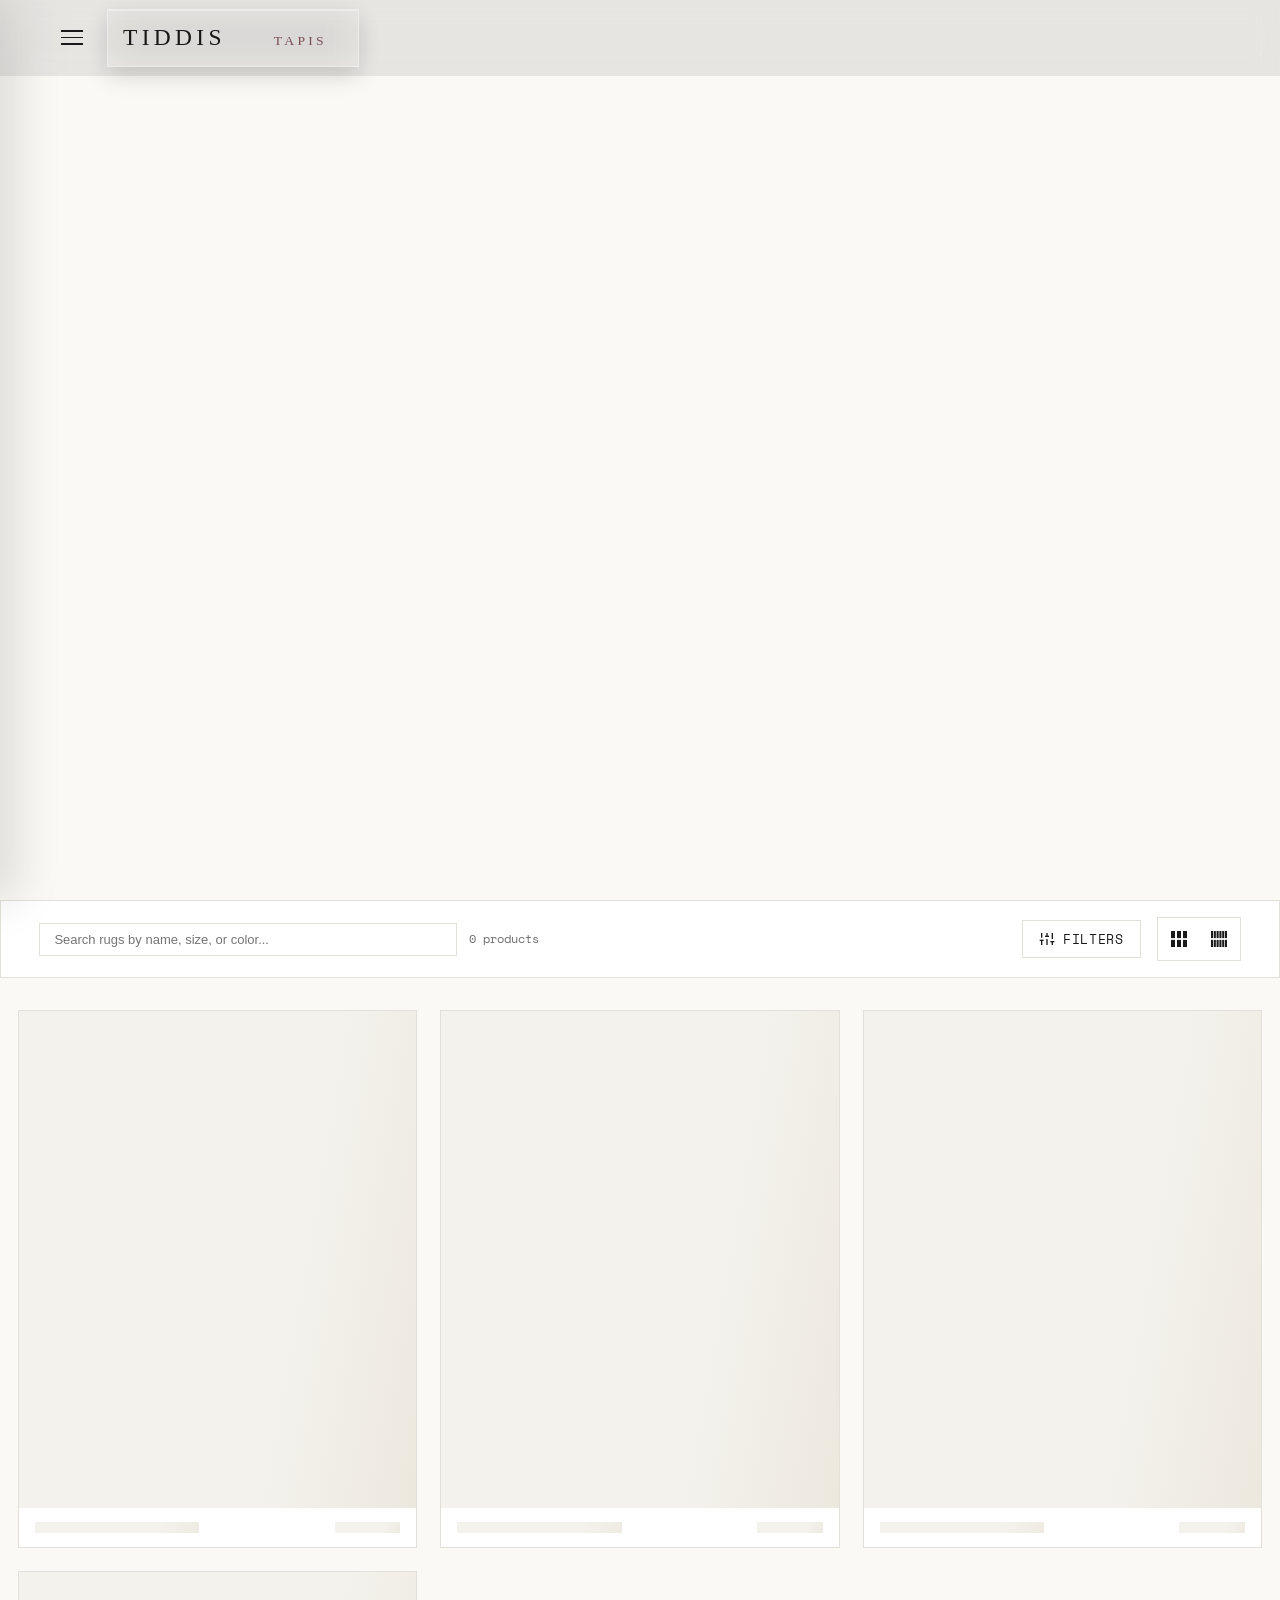
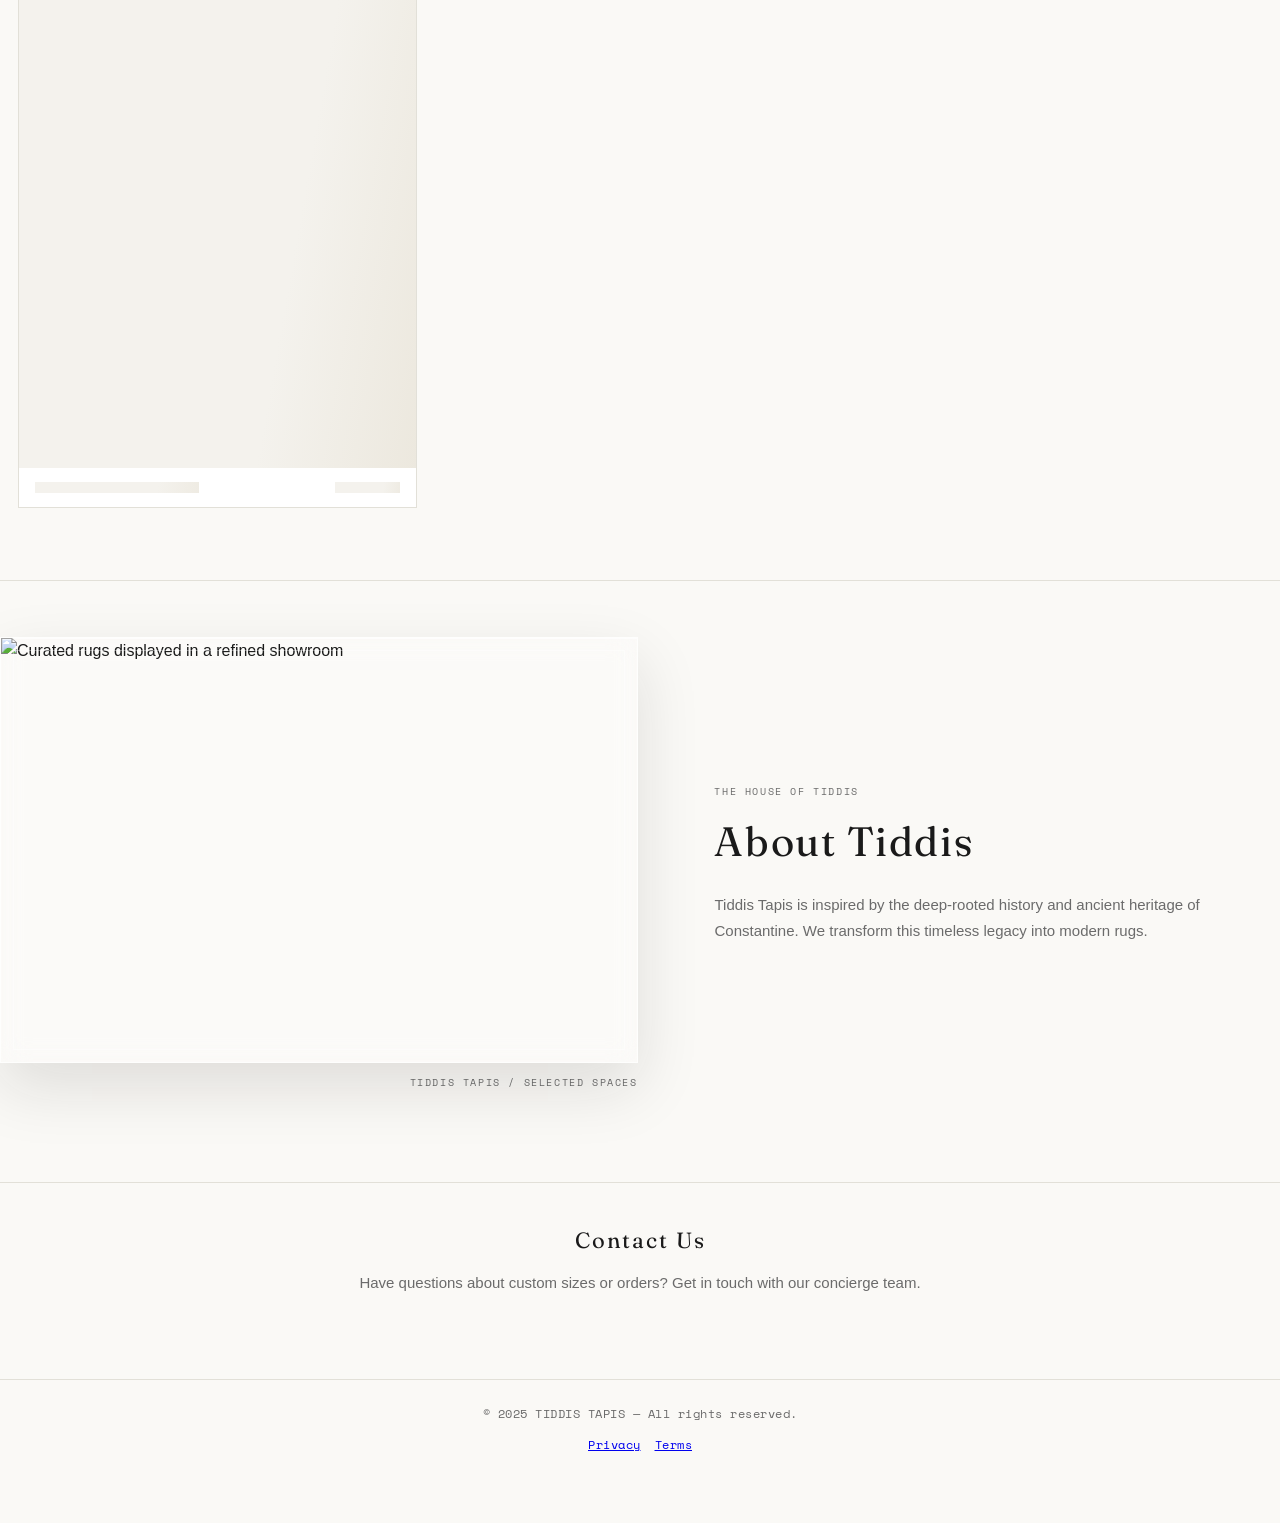
==== index.html @ ced4cfbe "Apply admin governance, privacy, analytics, and PWA updates" ====
<!DOCTYPE html>
<html lang="en" dir="ltr">
<head>
    <meta charset="UTF-8">
    <meta name="viewport" content="width=device-width, initial-scale=1.0, maximum-scale=2.0, user-scalable=yes">
    <title>TIDDIS TAPIS | Luxury Rugs &amp; Carpets</title>
    <link rel="stylesheet" href="css/style.css">
    <link rel="manifest" href="manifest.json">
</head>
<body>

    <!-- الهيدر الثابت: العلامة تبقى ظاهرة، والزر يفتح القائمة الجانبية -->
    <header class="desktop-header" id="desktop-header">
        <button class="hamburger header-hamburger" id="header-hamburger-btn" aria-label="Open navigation" aria-expanded="false">
            <span></span><span></span><span></span>
        </button>
        <a class="header-brand has-image" href="index.html" aria-label="Tiddis Tapis home">
            <img id="header-logo" class="header-logo-image" src="tiddis-logo.svg" alt="TIDDIS TAPIS">
        </a>
    </header>

    <!-- Floating Hamburger for legacy compatibility -->
    <button class="hamburger floating-hamburger" id="floating-hamburger-btn" aria-label="Open navigation" aria-expanded="false">
        <span></span><span></span><span></span>
    </button>

    <!-- القائمة الجانبية (Desktop) -->
    <div class="sidebar" id="sidebar">
        <button class="mobile-menu-close" id="mobile-menu-close" aria-label="Close menu">✕</button>
        <div class="logo-container" style="display:flex; align-items:center; gap:12px;">
            <button class="hamburger desktop-hamburger" id="desktop-hamburger-btn" aria-label="Open navigation" aria-expanded="false" style="display:flex;">
                <span></span><span></span><span></span>
            </button>
            <div class="logo-wrapper" aria-hidden="true">
                <img id="sidebar-logo" src="" alt="" style="display:none; max-height:32px; margin-right:10px; background:transparent;">
            </div>
        </div>
        <nav class="sidebar-nav" id="sidebar-nav">
            <!-- سيتم تعبئة الروابط بواسطة store.js -->
        </nav>
        <div class="sidebar-footer">
            <span>© TIDDIS TAPIS</span>
        </div>
    </div>

    <!-- رأس الهاتف المحمول -->
    <div class="mobile-header">
        <div class="mobile-brand has-image">
            <div class="logo-wrapper" style="display:flex; align-items:center;">
                <img id="mobile-logo" class="mobile-header-logo-image" src="tiddis-logo.svg" alt="TIDDIS TAPIS">
            </div>
        </div>
        <div class="mobile-header-actions">
            <button class="search-toggle-btn" id="search-toggle-btn" aria-label="Search">
                <svg class="tiddis-icon outline" viewBox="0 0 24 24" width="22" height="22">
                    <circle cx="11" cy="11" r="7"/>
                    <line x1="21" y1="21" x2="16.65" y2="16.65"/>
                </svg>
            </button>
            <button class="hamburger" id="hamburger-btn" aria-label="Open navigation" aria-expanded="false">
                <span></span><span></span><span></span>
            </button>
        </div>
    </div>

    <!-- شريط البحث القابل للطي (يظهر عند النقر على أيقونة البحث في الهاتف) -->
    <div class="mobile-search-bar" id="mobile-search-bar">
        <div class="mobile-search-inner">
            <input type="text" id="mobile-search-input" placeholder="Search rugs by name, size, or color...">
            <button class="mobile-search-close" id="mobile-search-close">✕</button>
        </div>
    </div>

    <!-- المحتوى الرئيسي -->
    <main class="main-content" id="main-content">

        <!-- قسم الهيرو المتطور (Liquid Glass Slider مع الخلفية الذكية) -->
        <div id="hero-slider-container" class="hero-slider-container"></div>

        <!-- شريط البحث والفلاتر المتقدمة -->
        <section class="search-filter-section" id="search-filter-section">
            <div class="search-bar-row">
                <div class="search-bar desktop-search">
                    <input type="text" id="search-input" placeholder="Search rugs by name, size, or color...">
                    <span id="product-count">0 products</span>
                </div>
                <div class="controls-row">
                    <button id="toggle-filters-btn" class="btn-filter-toggle">
                        <svg width="16" height="16" viewBox="0 0 24 24" fill="none" stroke="currentColor" stroke-width="2"><line x1="4" y1="21" x2="4" y2="14"/><line x1="4" y1="10" x2="4" y2="3"/><line x1="12" y1="21" x2="12" y2="12"/><line x1="12" y1="8" x2="12" y2="3"/><line x1="20" y1="21" x2="20" y2="16"/><line x1="20" y1="12" x2="20" y2="3"/><line x1="1" y1="14" x2="7" y2="14"/><line x1="9" y1="8" x2="15" y2="8"/><line x1="17" y1="16" x2="23" y2="16"/></svg>
                        Filters
                    </button>
                    <div class="grid-toggle-wrapper">
                        <button class="grid-density-btn" id="grid-density-loose" aria-label="3 columns" title="3 columns">
                            <svg class="icon-mobile" viewBox="0 0 16 16" fill="currentColor"><rect x="0" y="0" width="16" height="16"/></svg>
                            <svg class="icon-desktop" viewBox="0 0 18 18" fill="currentColor"><rect x="0" y="0" width="4.5" height="8"/><rect x="6.75" y="0" width="4.5" height="8"/><rect x="13.5" y="0" width="4.5" height="8"/><rect x="0" y="10" width="4.5" height="8"/><rect x="6.75" y="10" width="4.5" height="8"/><rect x="13.5" y="10" width="4.5" height="8"/></svg>
                        </button>
                        <button class="grid-density-btn" id="grid-density-dense" aria-label="6 columns" title="6 columns">
                            <svg class="icon-mobile" viewBox="0 0 16 16" fill="currentColor"><rect x="0" y="0" width="7" height="7"/><rect x="9" y="0" width="7" height="7"/><rect x="0" y="9" width="7" height="7"/><rect x="9" y="9" width="7" height="7"/></svg>
                            <svg class="icon-desktop" viewBox="0 0 18 18" fill="currentColor"><rect x="0" y="0" width="2.3" height="8"/><rect x="3.15" y="0" width="2.3" height="8"/><rect x="6.3" y="0" width="2.3" height="8"/><rect x="9.45" y="0" width="2.3" height="8"/><rect x="12.6" y="0" width="2.3" height="8"/><rect x="15.7" y="0" width="2.3" height="8"/><rect x="0" y="10" width="2.3" height="8"/><rect x="3.15" y="10" width="2.3" height="8"/><rect x="6.3" y="10" width="2.3" height="8"/><rect x="9.45" y="10" width="2.3" height="8"/><rect x="12.6" y="10" width="2.3" height="8"/><rect x="15.7" y="10" width="2.3" height="8"/></svg>
                        </button>
                    </div>
                </div>
            </div>
            
            <!-- لوحة الفلاتر القابلة للطي -->
            <div id="advanced-filters-panel" class="filters-panel glass-element">
                <div class="filters-grid">
                    <!-- سيتم تعبئة الفئات والسمات ديناميكياً -->
                    <div class="filter-group" id="filter-group-categories">
                        <h4>Categories</h4>
                        <div class="filter-options" id="options-categories"></div>
                    </div>
                    <div class="filter-group" id="filter-group-price">
                        <h4>Price Range</h4>
                        <div class="filter-options">
                            <label><input type="checkbox" class="price-filter" data-min="0" data-max="10000"> Under 10,000 DZD</label>
                            <label><input type="checkbox" class="price-filter" data-min="10000" data-max="20000"> 10,000 - 20,000 DZD</label>
                            <label><input type="checkbox" class="price-filter" data-min="20000" data-max="50000"> 20,000 - 50,000 DZD</label>
                            <label><input type="checkbox" class="price-filter" data-min="50000" data-max="999999"> Above 50,000 DZD</label>
                        </div>
                    </div>
                    <!-- سيتم إضافة مجموعات السمات هنا ديناميكياً -->
                    <div id="dynamic-filter-groups" style="display:contents;"></div>
                </div>
                <div class="filters-footer">
                    <button id="clear-filters-btn" class="btn-text">Clear All</button>
                    <button id="apply-filters-btn" class="btn-primary">Apply Filters</button>
                </div>
            </div>
        </section>

        <!-- شبكة المنتجات -->
        <div id="products-grid" class="products-grid">
            <div class="skeleton-card"><div class="skeleton-image"></div><div class="skeleton-line-row"><div class="skeleton-line name"></div><div class="skeleton-line order"></div></div></div>
            <div class="skeleton-card"><div class="skeleton-image"></div><div class="skeleton-line-row"><div class="skeleton-line name"></div><div class="skeleton-line order"></div></div></div>
            <div class="skeleton-card"><div class="skeleton-image"></div><div class="skeleton-line-row"><div class="skeleton-line name"></div><div class="skeleton-line order"></div></div></div>
            <div class="skeleton-card"><div class="skeleton-image"></div><div class="skeleton-line-row"><div class="skeleton-line name"></div><div class="skeleton-line order"></div></div></div>
        </div>

        <!-- زر تحميل المزيد -->
        <div id="load-more-container" style="text-align:center; margin-top:30px; display:none;">
            <button id="load-more-btn" class="btn-secondary">Load More Products</button>
        </div>

        <!-- قسم About Us -->
        <section id="about-section" class="store-section about-section">
            <div class="about-media-shell">
                <div class="about-media-frame">
                    <img id="about-image" src="https://i.ibb.co/CK9zNFVq/about-tiddis.jpg" alt="Curated rugs displayed in a refined showroom" loading="lazy">
                </div>
                <span class="about-media-caption">TIDDIS TAPIS / SELECTED SPACES</span>
            </div>
            <div class="about-copy">
                <span class="section-eyebrow">THE HOUSE OF TIDDIS</span>
                <h3>About Tiddis</h3>
                <p id="about-text">Tiddis Tapis is inspired by the deep-rooted history and ancient heritage of Constantine. We transform this timeless legacy into modern rugs.</p>
            </div>
        </section>

        <!-- قسم Contact (بأيقونات SVG مخصصة) -->
        <section id="contact-section" class="store-section">
            <h3>Contact Us</h3>
            <p id="contact-text">Have questions about custom sizes or orders? Get in touch with our concierge team.</p>
            <div id="contact-icons" class="contact-icons-grid">
                <!-- سيتم تعبئتها ديناميكياً من Firebase بأيقونات SVG -->
            </div>
        </section>

        <!-- تذييل الصفحة -->
        <footer class="main-footer">
            <p>&copy; 2025 TIDDIS TAPIS — All rights reserved.</p>
                    <div class="legal-footer-links"><a href="privacy.html">Privacy</a><a href="terms.html">Terms</a></div>
        </footer>
    </main>

    <!-- زر الرجوع للأعلى -->
    <button id="back-to-top-btn" aria-label="Back to top" title="Back to top">
        <svg viewBox="0 0 24 24" fill="none" stroke="currentColor" stroke-width="1.8" stroke-linecap="round" stroke-linejoin="round"><line x1="12" y1="19" x2="12" y2="5"/><polyline points="5 12 12 5 19 12"/></svg>
    </button>

    <!-- نافذة الطلب المنبثقة (Order Modal) -->
    <div id="order-modal" class="modal-overlay" style="display:none;">
        <div class="modal-box">
            <button class="modal-close" id="modal-close">&times;</button>
            <h2>Order Details</h2>
            <form id="order-form">
                <div class="form-group">
                    <label for="customer-name">Full Name</label>
                    <input type="text" id="customer-name" placeholder="e.g., Ahmed Benali" required>
                </div>
                <div class="form-group">
                    <label for="customer-phone">Phone Number</label>
                    <input type="tel" id="customer-phone" placeholder="0559 123 456" required>
                </div>
                <div class="form-group">
                    <label for="wilaya-select">Wilaya</label>
                    <select id="wilaya-select" required>
                        <option value="">-- Select your wilaya --</option>
                    </select>
                </div>
                <div class="form-group" id="custom-size-group" style="display:none;">
                    <label for="custom-size">Custom Size (optional)</label>
                    <input type="text" id="custom-size" placeholder="e.g., 250x350 cm">
                </div>
                <div class="order-summary">
                    <div class="summary-line">
                        <span>Subtotal:</span>
                        <span id="modal-subtotal">0 DZD</span>
                    </div>
                    <div class="summary-line">
                        <span>Delivery Fee:</span>
                        <span id="modal-delivery">0 DZD</span>
                    </div>
                    <div class="summary-line total">
                        <span>Total:</span>
                        <span id="modal-total">0 DZD</span>
                    </div>
                </div>
                <button type="submit" class="order-submit-btn">Confirm Order</button>
            </form>
            <div id="order-status" style="margin-top:10px; font-size:0.9rem;"></div>
        </div>
    </div>

    <!-- نافذة نجاح الطلب + تحميل PDF -->
    <div id="order-success-modal" class="modal-overlay" style="display:none;">
        <div class="modal-box success-modal">
            <button class="modal-close" id="success-close">&times;</button>
            <div style="text-align:center; padding:10px 0;">
                <div style="font-size:48px; margin-bottom:12px;">✅</div>
                <h2 style="font-family:var(--font-serif); font-weight:400; letter-spacing:1px; margin-bottom:8px;">Order Confirmed!</h2>
                <p style="color:#6b6b6b; font-size:15px; margin-bottom:20px;">Thank you for your order. We will contact you shortly.</p>
                <button id="download-pdf-after-order" class="btn-primary" style="margin-bottom:8px;">📄 Download Technical Sheet</button>
                <br>
                <button id="close-success-modal" class="btn-secondary" style="margin-top:4px;">Close</button>
            </div>
        </div>
    </div>

    <!-- تحميل ملفات JavaScript -->
    <script type="module" src="js/firebase-config.js?v=2.8"></script>
    <script type="module" src="js/store.js?v=2.8"></script>
</body>
</html>
---- css/style.css ----
/* ============================================
   TIDDIS TAPIS — Global Design System (محدث بالكامل)
   الهوية البصرية الموحدة للمتجر ولوحة التحكم
   مع الزوايا الحادة (Sharp Corners) وإزالة جميع الزوايا المستديرة
   ============================================ */

/* ---------- استيراد الخطوط من Google Fonts ---------- */
@import url('https://fonts.googleapis.com/css2?family=Fraunces:ital,opsz,wght@0,9..144,300;0,9..144,400;0,9..144,600;0,9..144,700;1,9..144,300&family=Space+Mono:ital,wght@0,400;0,700;1,400&display=swap');

/* ---------- المتغيرات الأساسية (Colors & Fonts) ---------- */
:root {
    --bg-color: #faf9f6;
    --sidebar-bg: #ffffff;
    --text-primary: #1a1a1a;
    --text-muted: #6b6b6b;
    --accent: #4E1A1D;
    --accent-hover: #3a1214;
    --border-color: #e2e0d8;
    --shadow-light: 0 2px 12px rgba(0,0,0,0.04);
    --radius: 0; /* جميع الزوايا حادة افتراضياً */

    /* متغيرات Liquid Glass */
    --glass-bg: rgba(255, 255, 255, 0.4);
    --glass-border: rgba(255, 255, 255, 0.2);
    --glass-blur: 12px;
    --glass-shadow: 0 8px 32px rgba(0, 0, 0, 0.05);

    --font-serif: 'Fraunces', Georgia, serif;
    --font-mono: 'Space Mono', 'Courier New', monospace;
    --font-sans: -apple-system, BlinkMacSystemFont, 'Segoe UI', Roboto, Helvetica, Arial, sans-serif;

    --sidebar-width: 240px;
    --desktop-header-height: 72px;
}

/* ============================================ */
/* إزالة جميع الزوايا المستديرة من جميع العناصر */
/* ============================================ */
/* إزالة الزوايا المستديرة افتراضياً، مع استثناء عناصر الـ Glass */
*:not(.glass-element):not(.glass-element *):not(.main-viewer):not(.main-viewer *):not(.thumb-item):not(.thumb-item *):not(.product-info-glass-box):not(.product-info-glass-box *):not(.filters-panel):not(.filters-panel *):not(.modal-box):not(.modal-box *),
*::before,
*::after {
    border-radius: 0 !important;
}

/* فئة مساعدة لعناصر الزجاج */
.glass-element {
    background: var(--glass-bg);
    backdrop-filter: blur(var(--glass-blur));
    -webkit-backdrop-filter: blur(var(--glass-blur));
    border: 1px solid var(--glass-border);
    box-shadow: var(--glass-shadow);
    border-radius: 12px !important;
}

* {
    box-sizing: border-box;
    margin: 0;
    padding: 0;
}

html {
    scroll-behavior: smooth;
}

body {
    font-family: var(--font-sans);
    background-color: var(--bg-color);
    color: var(--text-primary);
    -webkit-font-smoothing: antialiased;
    -moz-osx-font-smoothing: grayscale;
    line-height: 1.6;
    min-height: 100vh;
}

/* ============================================ */
/* الهيدر الثابت — العلامة تبقى ظاهرة دائماً */
/* ============================================ */
.desktop-header {
    position: fixed;
    top: 0;
    left: 0;
    right: 0;
    height: var(--desktop-header-height);
    display: flex;
    align-items: center;
    gap: 18px;
    padding: 0 28px;
    background: color-mix(in srgb, var(--sidebar-bg) 86%, transparent);
    border-bottom: 1px solid var(--border-color);
    backdrop-filter: blur(18px);
    -webkit-backdrop-filter: blur(18px);
    z-index: 1100;
}

.desktop-header .header-brand {
    display: flex;
    align-items: baseline;
    gap: 12px;
    text-decoration: none;
    color: var(--text-primary);
}

.desktop-header .brand-main {
    font-size: 24px;
}

.desktop-header .brand-sub {
    font-size: 12px;
    margin-top: 0;
}

.header-hamburger {
    flex-shrink: 0;
}

/* ============================================ */
/* القائمة الجانبية (Off-canvas) */
/* ============================================ */
.sidebar {
    position: fixed;
    top: 0;
    left: 0;
    width: var(--sidebar-width);
    height: 100vh;
    background-color: var(--sidebar-bg);
    border-right: 1px solid var(--border-color);
    padding: 40px 20px 24px;
    display: flex;
    flex-direction: column;
    justify-content: space-between;
    z-index: 1000;
    transition: transform 0.5s cubic-bezier(0.16, 1, 0.3, 1), background-color 0.3s ease;
    overflow-y: auto;
    transform: translateX(-100%);
}

.sidebar.open {
    transform: translateX(0);
}

.mobile-menu-close {
    display: none;
    position: absolute;
    top: 20px;
    right: 20px;
    width: 36px;
    height: 36px;
    background: transparent;
    border: 1px solid var(--border-color);
    color: var(--text-primary);
    font-size: 16px;
    cursor: pointer;
    align-items: center;
    justify-content: center;
}

.logo-container {
    margin-bottom: 48px;
    text-align: left;
}

.logo-wrapper {
    display: flex;
    align-items: center;
    background: transparent !important;
}

.logo-wrapper img {
    max-height: 32px;
    margin-right: 10px;
    background: transparent !important;
}

.brand-main {
    font-family: var(--font-serif);
    font-size: 28px;
    font-weight: 600;
    letter-spacing: 4px;
    color: var(--text-primary);
    line-height: 1;
    background: transparent;
}

.brand-sub {
    font-family: var(--font-serif);
    font-size: 14px;
    font-weight: 300;
    letter-spacing: 6px;
    color: var(--accent);
    margin-top: 2px;
    text-transform: uppercase;
    background: transparent;
}

.sidebar-nav {
    display: flex;
    flex-direction: column;
    gap: 4px;
    flex: 1;
}

.sidebar-nav .nav-item {
    list-style: none;
}

.sidebar-nav .nav-link {
    font-family: var(--font-mono);
    font-size: 13px;
    font-weight: 400;
    letter-spacing: 1px;
    text-decoration: none;
    color: var(--text-muted);
    padding: 8px 0;
    border-bottom: 1px solid transparent;
    transition: all 0.2s ease;
    cursor: pointer;
    display: flex;
    align-items: center;
    justify-content: space-between;
    width: 100%;
    background: none;
    border: none;
    text-align: left;
}

.sidebar-nav .nav-link:hover {
    color: var(--text-primary);
}

.sidebar-nav .nav-link.active {
    color: var(--accent);
    border-bottom-color: var(--accent);
    font-weight: 700;
}

.sidebar-nav .nav-link .toggle-icon {
    font-size: 12px;
    transition: transform 0.3s ease;
    color: var(--text-muted);
}

.sidebar-nav .nav-link .toggle-icon.open {
    transform: rotate(90deg);
}

.sidebar-nav .sub-menu {
    padding-left: 20px;
    display: none;
    flex-direction: column;
    gap: 2px;
    margin-top: 2px;
    border-left: 1px solid var(--border-color);
}

.sidebar-nav .sub-menu.open {
    display: flex;
}

.sidebar-nav .sub-menu .nav-link {
    font-size: 12px;
    padding: 6px 0;
    border-bottom: none;
    color: var(--text-muted);
}

.sidebar-nav .sub-menu .nav-link:hover {
    color: var(--text-primary);
}

.sidebar-nav .sub-menu .nav-link.active {
    color: var(--accent);
    font-weight: 700;
}

.sidebar-nav .sub-menu .sub-menu {
    padding-left: 16px;
    border-left: 1px solid var(--border-color);
}

.sidebar-nav .sub-menu .sub-menu .nav-link {
    font-size: 11px;
    padding: 4px 0;
}

.sidebar-footer {
    font-family: var(--font-mono);
    font-size: 11px;
    color: var(--text-muted);
    letter-spacing: 0.5px;
    padding-top: 16px;
    border-top: 1px solid var(--border-color);
}

.sidebar-footer .back-to-store {
    font-family: var(--font-mono);
    font-size: 12px;
    color: var(--accent);
    text-decoration: none;
}

.sidebar-footer .back-to-store:hover {
    text-decoration: underline;
}

/* ============================================ */
/* رأس الهاتف المحمول (Mobile Header) */
/* ============================================ */
.mobile-header {
    display: none;
    position: fixed;
    top: 0;
    left: 0;
    right: 0;
    z-index: 101;
    background: var(--sidebar-bg);
    padding: 12px 16px;
    border-bottom: 1px solid var(--border-color);
    align-items: center;
    justify-content: space-between;
}

.mobile-header .mobile-brand {
    display: flex;
    align-items: center;
}

.mobile-header .mobile-brand .logo-wrapper {
    display: flex;
    align-items: center;
    background: transparent !important;
}

.mobile-header .mobile-brand .logo-wrapper img {
    max-height: 24px;
    margin-right: 8px;
    background: transparent !important;
}

.mobile-header .brand-main {
    font-size: 18px;
    letter-spacing: 2px;
    background: transparent;
}

.mobile-header .brand-sub {
    font-size: 10px;
    letter-spacing: 4px;
    background: transparent;
}

.mobile-header-actions {
    display: flex;
    align-items: center;
    gap: 12px;
}

.search-toggle-btn {
    background: none;
    border: none;
    cursor: pointer;
    padding: 4px;
    display: flex;
    align-items: center;
    justify-content: center;
    color: var(--text-primary);
}

.hamburger {
    display: flex;
    flex-direction: column;
    gap: 5px;
    background: none;
    border: none;
    cursor: pointer;
    padding: 8px;
    z-index: 1100;
}

.desktop-hamburger {
    display: flex;
    margin-right: 10px;
}

/* Floating hamburger when sidebar is closed */
.floating-hamburger {
    position: fixed;
    top: 24px;
    left: 24px;
    z-index: 900;
    background: rgba(255, 255, 255, 0.8);
    backdrop-filter: blur(10px);
    border-radius: 50%;
    width: 44px;
    height: 44px;
    align-items: center;
    justify-content: center;
    box-shadow: 0 4px 12px rgba(0,0,0,0.1);
    border: 1px solid rgba(0,0,0,0.05);
}

.sidebar.open ~ .floating-hamburger {
    display: none;
}

.hamburger span {
    display: block;
    width: 22px;
    height: 2px;
    background-color: var(--text-primary);
    border-radius: 0 !important;
    transition: 0.3s ease;
}

.hamburger.active span:nth-child(1) {
    transform: rotate(45deg) translate(5px, 5px);
}
.hamburger.active span:nth-child(2) {
    opacity: 0;
}
.hamburger.active span:nth-child(3) {
    transform: rotate(-45deg) translate(5px, -5px);
}

/* ============================================ */
/* شريط البحث القابل للطي (Mobile) */
/* ============================================ */
.mobile-search-bar {
    display: none;
    position: fixed;
    top: 60px;
    left: 0;
    right: 0;
    z-index: 100;
    background: var(--sidebar-bg);
    padding: 12px 16px;
    border-bottom: 1px solid var(--border-color);
    box-shadow: 0 4px 12px rgba(0,0,0,0.04);
}

.mobile-search-bar.open {
    display: block;
}

.mobile-search-inner {
    display: flex;
    align-items: center;
    gap: 12px;
}

.mobile-search-inner input {
    flex: 1;
    padding: 10px 14px;
    border: 1px solid var(--border-color);
    font-family: var(--font-sans);
    font-size: 14px;
    background: #ffffff;
    outline: none;
    transition: border 0.2s ease;
}

.mobile-search-inner input:focus {
    border-color: var(--accent);
}

.mobile-search-close {
    background: none;
    border: none;
    font-size: 20px;
    cursor: pointer;
    color: var(--text-muted);
    padding: 4px 8px;
}

.mobile-search-close:hover {
    color: var(--text-primary);
}

/* ============================================ */
/* المحتوى الرئيسي */
/* ============================================ */
.main-content {
    margin-left: 0;
    width: 100%;
    min-height: 100vh;
    padding: var(--desktop-header-height) 0 60px;
    background-color: var(--bg-color);
    transition: background-color 0.3s ease;
}

.sidebar-active .main-content {
    margin-left: 0;
}

/* ============================================ */
/* زر العودة إلى المنتجات (Back to Products) */
/* ============================================ */
.back-link-container {
    margin-bottom: 28px;
}

.back-link {
    font-family: var(--font-mono);
    font-size: 13px;
    font-weight: 400;
    letter-spacing: 1.5px;
    text-transform: uppercase;
    color: var(--accent);
    text-decoration: none;
    display: inline-flex;
    align-items: center;
    gap: 8px;
    transition: color 0.2s ease, transform 0.2s ease;
    position: relative;
    padding: 4px 0;
    border-bottom: 1px solid transparent;
}

.back-link .back-arrow {
    font-size: 16px;
    line-height: 1;
    transition: transform 0.25s ease;
    display: inline-block;
}

.back-link:hover {
    color: var(--accent-hover);
    border-bottom-color: var(--accent);
}

.back-link:hover .back-arrow {
    transform: translateX(-4px);
}

/* ============================================ */
/* قسم الهيرو الصغير */
/* ============================================ */
.hero-section {
    text-align: center;
    padding: 8px 0 28px;
    border-bottom: 1px solid var(--border-color);
    margin-bottom: 32px;
}

.hero-title {
    font-family: var(--font-serif);
    font-size: 32px;
    font-weight: 300;
    letter-spacing: 12px;
    color: var(--text-primary);
    margin-bottom: 6px;
    word-break: break-word;
    white-space: normal;
    line-height: 1.2;
}

.hero-subtitle {
    font-family: var(--font-mono);
    font-size: 13px;
    letter-spacing: 3px;
    color: var(--accent);
    font-weight: 400;
    word-break: break-word;
    white-space: normal;
    line-height: 1.4;
}

/* ============================================ */
/* ============================================ */
/* شريط البحث والفلاتر المتقدمة */
/* ============================================ */
.search-filter-section {
    margin-bottom: 32px;
    display: flex;
    flex-direction: column;
    gap: 16px;
    background: #fff;
    border: 1px solid var(--border-color);
    padding: 16px;
}

.search-bar-row {
    display: flex;
    justify-content: space-between;
    align-items: center;
    gap: 16px;
    flex-wrap: wrap;
    width: 100%;
}

.controls-row {
    display: flex;
    align-items: center;
    gap: 12px;
}

.btn-filter-toggle {
    display: flex;
    align-items: center;
    gap: 8px;
    padding: 8px 16px;
    background: #fff;
    border: 1px solid var(--border-color);
    cursor: pointer;
    font-family: var(--font-mono);
    font-size: 13px;
    text-transform: uppercase;
    letter-spacing: 0.05em;
    transition: all 0.2s;
    color: var(--text-primary);
}

.btn-filter-toggle:hover {
    background: var(--bg-color);
    border-color: var(--accent);
}

.filters-panel {
    display: none;
    border-top: 1px solid var(--border-color);
    padding-top: 20px;
    margin-top: 4px;
}

.filters-panel.active {
    display: block;
}

.filters-grid {
    display: grid;
    grid-template-columns: repeat(auto-fill, minmax(200px, 1fr));
    gap: 24px;
}

.filter-group h4 {
    font-family: var(--font-mono);
    font-size: 12px;
    text-transform: uppercase;
    letter-spacing: 0.1em;
    color: var(--text-muted);
    margin-bottom: 12px;
}

.filter-options {
    display: flex;
    flex-direction: column;
    gap: 8px;
}

.filter-options label {
    display: flex;
    align-items: center;
    gap: 8px;
    font-size: 14px;
    cursor: pointer;
    color: var(--text-primary);
}

.filter-options input[type="checkbox"] {
    accent-color: var(--accent);
}

.filters-footer {
    display: flex;
    justify-content: flex-end;
    gap: 16px;
    margin-top: 24px;
    padding-top: 16px;
    border-top: 1px solid var(--border-color);
}

.btn-text {
    background: none;
    border: none;
    cursor: pointer;
    font-family: var(--font-mono);
    font-size: 12px;
    text-transform: uppercase;
    color: var(--text-muted);
    padding: 8px;
}

.btn-text:hover {
    color: var(--accent);
}

.search-bar {
    display: flex;
    align-items: center;
    gap: 12px;
    flex: 1;
    max-width: 500px;
    min-width: 200px;
}

.search-bar input {
    flex: 1;
    padding: 8px 14px;
    border: 1px solid var(--border-color);
    font-family: var(--font-sans);
    font-size: 13px;
    background: #ffffff;
    outline: none;
    transition: border 0.2s ease;
}

.search-bar input:focus {
    border-color: var(--accent);
}

.search-bar #product-count {
    font-family: var(--font-mono);
    font-size: 12px;
    color: var(--text-muted);
    white-space: nowrap;
}

/* ============================================ */
/* مفتاح تبديل عرض الشبكة (Grid Density Icons) */
/* ============================================ */
.grid-toggle-wrapper {
    display: flex;
    align-items: center;
    gap: 4px;
    margin-left: 4px;
    border: 1px solid var(--border-color);
    padding: 3px;
}

.grid-density-btn {
    width: 30px;
    height: 30px;
    background: transparent;
    border: none;
    cursor: pointer;
    display: flex;
    align-items: center;
    justify-content: center;
    color: var(--text-muted);
    transition: all 0.2s ease;
}

.grid-density-btn svg {
    width: 16px;
    height: 16px;
}

.grid-density-btn .icon-mobile {
    display: none;
}

@media (max-width: 900px) {
    .grid-density-btn .icon-desktop {
        display: none;
    }
    .grid-density-btn .icon-mobile {
        display: block;
    }
}

.grid-density-btn.active {
    background: var(--accent);
    color: #ffffff;
}

.grid-density-btn:hover:not(.active) {
    color: var(--text-primary);
}

/* ============================================ */
/* شبكة المنتجات */
/* ============================================ */
.products-grid {
    display: grid;
    grid-template-columns: repeat(3, minmax(0, 1fr));
    gap: clamp(16px, 2.4vw, 32px);
    padding: 0 32px;
    margin-top: 8px;
    transition: grid-template-columns 0.3s ease;
}

.products-grid.grid-6 {
    grid-template-columns: repeat(6, minmax(0, 1fr));
    gap: 16px;
}

.products-grid > * {
    min-width: 0;
}

@media (max-width: 900px) {
    .products-grid {
        grid-template-columns: 1fr;
    }
    .products-grid.grid-2-mobile {
        grid-template-columns: repeat(2, 1fr);
        gap: 20px;
    }
}

/* ============================================ */
/* زر الرجوع للأعلى (Back to Top) */
/* ============================================ */
#back-to-top-btn {
    position: fixed;
    bottom: 28px;
    right: 28px;
    width: 44px;
    height: 44px;
    background: var(--sidebar-bg, #faf9f6);
    border: 1px solid var(--border-color);
    color: var(--accent);
    display: flex;
    align-items: center;
    justify-content: center;
    cursor: pointer;
    opacity: 0;
    visibility: hidden;
    transform: translateY(8px);
    transition: opacity 0.25s ease, transform 0.25s ease, background 0.2s ease;
    z-index: 50;
}

#back-to-top-btn svg {
    width: 18px;
    height: 18px;
}

#back-to-top-btn.visible {
    opacity: 1;
    visibility: visible;
    transform: translateY(0);
}

#back-to-top-btn:hover {
    background: var(--accent);
    color: #ffffff;
}

@media (max-width: 900px) {
    #back-to-top-btn {
        bottom: 20px;
        right: 16px;
        width: 40px;
        height: 40px;
    }
}

/* ============================================ */
/* بطاقة المنتج (Product Card) */
/* ============================================ */
.product-card {
    min-width: 0;
    height: fit-content;
    background: #ffffff;
    border: 1px solid var(--border-color);
    overflow: hidden;
    display: flex;
    flex-direction: column;
    transition: box-shadow 0.25s ease, transform 0.25s ease;
    cursor: pointer;
}

/* ============================================ */
/* بطاقة السكيلتون (Skeleton Loading) */
/* ============================================ */
.skeleton-card {
    background: #ffffff;
    border: 1px solid var(--border-color);
    overflow: hidden;
    display: flex;
    flex-direction: column;
}

.skeleton-image {
    width: 100%;
    padding-bottom: 125%;
    position: relative;
    background: linear-gradient(100deg, #f4f2ed 30%, #ece8de 45%, #f4f2ed 60%);
    background-size: 250% 100%;
    animation: skeleton-shimmer 1.6s ease-in-out infinite;
}

.skeleton-line-row {
    display: flex;
    justify-content: space-between;
    align-items: center;
    padding: 14px 16px;
}

.skeleton-line {
    height: 11px;
    background: linear-gradient(100deg, #f4f2ed 30%, #ece8de 45%, #f4f2ed 60%);
    background-size: 250% 100%;
    animation: skeleton-shimmer 1.6s ease-in-out infinite;
}

.skeleton-line.name { width: 45%; }
.skeleton-line.order { width: 18%; }

@keyframes skeleton-shimmer {
    0% { background-position: 200% 0; }
    100% { background-position: -50% 0; }
}

.product-card:hover {
    box-shadow: var(--shadow-light);
}

.product-image-wrap {
    position: relative;
    width: 100%;
    aspect-ratio: 1 / 1.08;
    background: #f4f2ed;
    overflow: hidden;
    touch-action: pan-y;
}

.products-grid.grid-6 .product-image-wrap {
    aspect-ratio: 1 / 1;
}

.product-image-wrap img {
    position: absolute;
    top: 0;
    left: 0;
    width: 100%;
    height: 100%;
    object-fit: cover;
    display: block;
    transition: opacity 0.2s ease;
}

.image-nav-btn {
    position: absolute;
    top: 50%;
    transform: translateY(-50%);
    background: rgba(255,255,255,0.88);
    border: 1px solid var(--border-color);
    width: 34px;
    height: 34px;
    display: flex;
    align-items: center;
    justify-content: center;
    cursor: pointer;
    font-size: 18px;
    color: var(--text-primary);
    transition: all 0.2s ease;
    z-index: 2;
    opacity: 0.7;
    pointer-events: auto;
    box-shadow: 0 1px 4px rgba(0,0,0,0.06);
}

.image-nav-btn:hover {
    background: var(--accent);
    color: #fff;
    border-color: var(--accent);
    opacity: 1;
}

.image-nav-btn.prev {
    left: 8px;
}
.image-nav-btn.next {
    right: 8px;
}

.image-dots {
    position: absolute;
    bottom: 10px;
    left: 50%;
    transform: translateX(-50%);
    display: flex;
    gap: 6px;
    z-index: 2;
}

.image-dots span {
    display: block;
    width: 6px;
    height: 6px;
    background: rgba(255,255,255,0.5);
    transition: background 0.2s ease;
}

.image-dots span.active {
    background: var(--accent);
}

.product-body {
    padding: clamp(10px, 1.2vw, 16px);
    display: flex;
    flex-direction: column;
    gap: 8px;
}

.product-info-row {
    display: flex;
    align-items: center;
    justify-content: space-between;
    flex-wrap: wrap;
    gap: 8px 12px;
}

.product-details {
    display: flex;
    align-items: baseline;
    flex-wrap: wrap;
    gap: 4px 8px;
    flex: 1;
}

.product-name {
    font-family: var(--font-serif);
    font-size: 15px;
    font-weight: 600;
    color: var(--text-primary);
}

.product-size {
    font-family: var(--font-mono);
    font-size: 13px;
    color: var(--text-muted);
}

.product-price {
    font-family: var(--font-mono);
    font-size: 14px;
    font-weight: 700;
    color: var(--accent);
}

.variant-select {
    font-family: var(--font-mono);
    font-size: 12px;
    padding: 4px 8px;
    border: 1px solid var(--border-color);
    background: #ffffff;
    color: var(--text-primary);
    outline: none;
    cursor: pointer;
    max-width: 140px;
    transition: border-color 0.2s ease;
}

.variant-select:focus {
    border-color: var(--accent);
}

.order-btn {
    font-family: var(--font-mono);
    font-size: 14px;
    font-weight: 700;
    letter-spacing: 1px;
    color: var(--accent);
    background: none;
    border: none;
    padding: 4px 8px;
    cursor: pointer;
    transition: all 0.2s ease;
    white-space: nowrap;
    position: relative;
}

.order-btn::after {
    content: '';
    position: absolute;
    bottom: 0;
    left: 0;
    width: 100%;
    height: 2px;
    background: var(--accent);
    transform: scaleX(0);
    transition: transform 0.25s ease;
}

.order-btn:hover::after {
    transform: scaleX(1);
}

.order-btn:hover {
    color: var(--accent-hover);
}

.loading-placeholder,
.empty-state {
    grid-column: 1 / -1;
    text-align: center;
    padding: 60px 20px;
    font-family: var(--font-mono);
    color: var(--text-muted);
    font-size: 15px;
}

/* ============================================ */
/* زر تحميل المزيد */
/* ============================================ */
#load-more-container {
    text-align: center;
    margin-top: 30px;
}

#load-more-btn {
    font-family: var(--font-mono);
    font-size: 14px;
    padding: 12px 32px;
    border: 1px solid var(--border-color);
    background: transparent;
    color: var(--text-primary);
    cursor: pointer;
    transition: all 0.2s ease;
}

#load-more-btn:hover {
    border-color: var(--accent);
    color: var(--accent);
}

#load-more-btn:disabled {
    opacity: 0.5;
    cursor: not-allowed;
}

/* ============================================ */
/* أقسام المتجر (About / Contact) */
/* ============================================ */
.store-section {
    margin-top: 72px;
    padding: 40px 0 20px;
    border-top: 1px solid var(--border-color);
    text-align: center;
}

.store-section h3 {
    font-family: var(--font-serif);
    font-size: 22px;
    font-weight: 400;
    letter-spacing: 2px;
    margin-bottom: 12px;
}

.store-section p {
    font-family: var(--font-sans);
    font-size: 15px;
    color: var(--text-muted);
    max-width: 700px;
    margin: 0 auto 16px;
    line-height: 1.7;
}

/* ============================================ */
/* أيقونات التواصل (أيقونة + نص مع خط تحت النص) */
/* ============================================ */
.contact-icons-grid {
    display: grid;
    grid-template-columns: repeat(2, 1fr);
    gap: 12px 24px;
    max-width: 500px;
    margin: 8px auto 0;
    justify-items: center;
}

.contact-icons-grid .contact-item {
    display: inline-flex;
    align-items: center;
    gap: 8px;
    font-family: var(--font-mono);
    font-size: 13px;
    color: var(--text-primary);
    text-decoration: none;
    border-bottom: 1px solid transparent;
    transition: color 0.2s ease, border-color 0.2s ease;
    padding: 4px 0;
}

.contact-icons-grid .contact-item:hover {
    color: var(--accent);
    border-bottom-color: var(--accent);
}

.contact-icons-grid .contact-item .contact-icon {
    display: inline-flex;
    align-items: center;
    justify-content: center;
    flex-shrink: 0;
}

.contact-icons-grid .contact-item .contact-icon svg {
    width: 18px;
    height: 18px;
    color: var(--text-primary);
    transition: color 0.2s ease;
}

.contact-icons-grid .contact-item:hover .contact-icon svg {
    color: var(--accent);
}

/* ============================================ */
/* أيقونات TIDDIS المخصصة */
/* ============================================ */
.tiddis-icon {
    width: 22px;
    height: 22px;
    transition: color 0.2s ease, transform 0.2s ease;
    color: #2b2b2b;
}

.tiddis-icon.outline {
    stroke: currentColor;
    stroke-width: 2.2;
    fill: none;
    stroke-linecap: round;
    stroke-linejoin: round;
}

.tiddis-icon.solid {
    fill: currentColor;
    stroke: none;
}

/* ============================================ */
/* تذييل الصفحة */
/* ============================================ */
.main-footer {
    margin-top: 48px;
    padding: 24px 0 8px;
    border-top: 1px solid var(--border-color);
    text-align: center;
    font-family: var(--font-mono);
    font-size: 12px;
    color: var(--text-muted);
    letter-spacing: 0.5px;
}

/* ============================================ */
/* نافذة الطلب المنبثقة (Order Modal) */
/* ============================================ */
.modal-overlay {
    position: fixed;
    top: 0;
    left: 0;
    width: 100%;
    height: 100%;
    background: rgba(0,0,0,0.45);
    backdrop-filter: blur(6px);
    -webkit-backdrop-filter: blur(6px);
    display: flex;
    align-items: center;
    justify-content: center;
    z-index: 999;
    padding: 20px;
}

.modal-box {
    background: #ffffff;
    padding: 32px 40px;
    max-width: 520px;
    width: 100%;
    max-height: 90vh;
    overflow-y: auto;
    position: relative;
    box-shadow: 0 20px 60px rgba(0,0,0,0.15);
}

.modal-close {
    position: absolute;
    top: 14px;
    right: 20px;
    font-size: 28px;
    background: none;
    border: none;
    cursor: pointer;
    color: var(--text-muted);
    transition: color 0.2s ease;
}

.modal-close:hover {
    color: var(--text-primary);
}

.modal-box h2 {
    font-family: var(--font-serif);
    font-size: 24px;
    font-weight: 400;
    letter-spacing: 1px;
    margin-bottom: 20px;
    border-bottom: 1px solid var(--border-color);
    padding-bottom: 12px;
}

.modal-box .form-group {
    margin-bottom: 16px;
}

.modal-box .form-group label {
    display: block;
    font-family: var(--font-mono);
    font-size: 12px;
    letter-spacing: 0.5px;
    color: var(--text-muted);
    margin-bottom: 4px;
}

.modal-box .form-group input,
.modal-box .form-group select {
    width: 100%;
    padding: 10px 0;
    border: none;
    border-bottom: 2px solid var(--border-color);
    font-family: var(--font-sans);
    font-size: 15px;
    background: transparent;
    outline: none;
    transition: border-color 0.2s ease;
    appearance: none;
    -webkit-appearance: none;
}

.modal-box .form-group input:focus,
.modal-box .form-group select:focus {
    border-bottom-color: var(--accent);
}

.modal-box .form-group select {
    background-image: url("data:image/svg+xml,%3Csvg xmlns='http://www.w3.org/2000/svg' width='12' height='8' viewBox='0 0 12 8'%3E%3Cpath d='M1 1l5 5 5-5' stroke='%236b6b6b' stroke-width='1.5' fill='none' stroke-linecap='round'/%3E%3C/svg%3E");
    background-repeat: no-repeat;
    background-position: right 0 center;
    padding-right: 24px;
}

.order-summary {
    margin: 20px 0 24px;
    padding: 16px 0;
    border-top: 1px solid var(--border-color);
    border-bottom: 1px solid var(--border-color);
}

.summary-line {
    display: flex;
    justify-content: space-between;
    font-family: var(--font-mono);
    font-size: 14px;
    padding: 4px 0;
    color: var(--text-muted);
}

.summary-line.total {
    font-size: 17px;
    font-weight: 700;
    color: var(--text-primary);
    border-top: 1px solid var(--border-color);
    margin-top: 6px;
    padding-top: 10px;
}

.order-submit-btn {
    width: 100%;
    padding: 14px;
    background: var(--accent);
    color: #fff;
    border: none;
    font-family: var(--font-mono);
    font-size: 15px;
    font-weight: 700;
    letter-spacing: 1px;
    cursor: pointer;
    transition: background 0.2s ease;
}

.order-submit-btn:hover {
    background: var(--accent-hover);
}

.order-submit-btn:disabled {
    opacity: 0.6;
    cursor: not-allowed;
}

/* ============================================ */
/* نافذة نجاح الطلب */
/* ============================================ */
.success-modal {
    max-width: 420px;
    text-align: center;
}

.success-modal h2 {
    border-bottom: none;
    padding-bottom: 0;
}

.success-modal .btn-primary {
    background: var(--accent);
    color: #fff;
    border: none;
    padding: 12px 28px;
    font-family: var(--font-mono);
    font-size: 14px;
    font-weight: 600;
    cursor: pointer;
    transition: background 0.2s ease;
}

.success-modal .btn-primary:hover {
    background: var(--accent-hover);
}

.success-modal .btn-secondary {
    background: transparent;
    color: var(--text-muted);
    border: 1px solid var(--border-color);
    padding: 10px 24px;
    font-family: var(--font-mono);
    font-size: 13px;
    cursor: pointer;
    transition: all 0.2s ease;
}

.success-modal .btn-secondary:hover {
    border-color: var(--text-primary);
    color: var(--text-primary);
}

/* ============================================ */
/* صفحة تفاصيل المنتج */
/* ============================================ */
.product-page-header {
    padding: 8px 0 16px;
    border-bottom: 1px solid var(--border-color);
    margin-bottom: 24px;
}

.product-page-logo-wrapper {
    display: flex;
    align-items: center;
    background: transparent !important;
}

.product-page-logo-wrapper img {
    max-height: 30px;
    margin-right: 10px;
    background: transparent !important;
}

.product-detail-title {
    font-family: var(--font-serif);
    font-size: 28px;
    font-weight: 400;
    letter-spacing: 2px;
    margin-bottom: 24px;
}

.product-detail-images {
    display: flex;
    flex-direction: column;
    gap: 20px;
    margin-bottom: 32px;
}

.product-detail-images .detail-image-wrapper {
    width: 100%;
}

.product-detail-images img {
    width: 100%;
    height: auto;
    max-height: 600px;
    object-fit: contain;
    border: 1px solid var(--border-color);
    background: #f4f2ed;
}

.product-detail-info {
    background: #ffffff;
    border: 1px solid var(--border-color);
    padding: 24px;
    margin-bottom: 24px;
}

.product-detail-row {
    display: flex;
    justify-content: space-between;
    align-items: center;
    flex-wrap: wrap;
    gap: 12px;
    margin-bottom: 16px;
}

.product-detail-specs {
    font-family: var(--font-mono);
    font-size: 15px;
    color: var(--text-muted);
}

.product-detail-price {
    font-family: var(--font-mono);
    font-size: 20px;
    font-weight: 700;
    color: var(--accent);
}

.product-detail-variant-row {
    margin-bottom: 20px;
}

.product-detail-variant-row .variant-select {
    font-size: 14px;
    padding: 8px 14px;
    max-width: 200px;
}

.product-detail-actions {
    display: flex;
    gap: 16px;
    flex-wrap: wrap;
    align-items: center;
    border-top: 1px solid var(--border-color);
    padding-top: 20px;
}

.product-detail-actions .order-btn {
    font-size: 16px;
    padding: 12px 28px;
    background: var(--accent);
    color: #fff;
}

.product-detail-actions .order-btn::after {
    display: none;
}

.product-detail-actions .order-btn:hover {
    background: var(--accent-hover);
}

.product-detail-actions .pdf-btn {
    font-family: var(--font-mono);
    font-size: 14px;
    color: var(--text-muted);
    background: none;
    border: 1px solid var(--border-color);
    padding: 12px 24px;
    cursor: pointer;
    transition: all 0.2s ease;
}

.product-detail-actions .pdf-btn:hover {
    border-color: var(--accent);
    color: var(--accent);
}

.product-detail-description {
    font-family: var(--font-sans);
    font-size: 15px;
    color: var(--text-muted);
    line-height: 1.7;
    padding: 20px 0;
    border-top: 1px solid var(--border-color);
}

/* ============================================ */
/* تنسيقات لوحة التحكم (Admin) */
/* ============================================ */
.admin-content {
    padding: 32px 40px 60px;
}

.admin-section {
    display: none;
}

.admin-section.active {
    display: block;
}

.admin-section h2 {
    font-family: var(--font-serif);
    font-size: 26px;
    font-weight: 400;
    letter-spacing: 1px;
    margin-bottom: 24px;
}

.admin-card {
    background: #ffffff;
    border: 1px solid var(--border-color);
    padding: 24px 28px;
    margin-bottom: 28px;
}

.admin-card h3 {
    font-family: var(--font-serif);
    font-size: 18px;
    font-weight: 400;
    letter-spacing: 0.5px;
    margin-bottom: 16px;
    padding-bottom: 8px;
    border-bottom: 1px solid var(--border-color);
}

.admin-card h4 {
    font-family: var(--font-serif);
    font-size: 16px;
    font-weight: 400;
    margin-bottom: 12px;
}

.form-group {
    margin-bottom: 18px;
}

.form-group label {
    display: block;
    font-family: var(--font-mono);
    font-size: 12px;
    letter-spacing: 0.5px;
    color: var(--text-muted);
    margin-bottom: 4px;
}

.form-input,
.form-group input:not([type="checkbox"]),
.form-group select,
.form-group textarea {
    width: 100%;
    padding: 10px 14px;
    border: 1px solid var(--border-color);
    font-family: var(--font-sans);
    font-size: 14px;
    background: #ffffff;
    outline: none;
    transition: border 0.2s ease;
}

.form-input:focus,
.form-group input:focus,
.form-group select:focus,
.form-group textarea:focus {
    border-color: var(--accent);
}

.form-row {
    display: flex;
    gap: 12px;
    flex-wrap: wrap;
    align-items: center;
}

.form-row .form-input {
    flex: 1;
    min-width: 140px;
}

.btn-primary {
    background: var(--accent);
    color: #fff;
    border: none;
    padding: 10px 24px;
    font-family: var(--font-sans);
    font-size: 14px;
    font-weight: 600;
    cursor: pointer;
    transition: background 0.2s ease;
}

.btn-primary:hover {
    background: var(--accent-hover);
}

.btn-secondary {
    background: transparent;
    color: var(--text-primary);
    border: 1px solid var(--border-color);
    padding: 10px 20px;
    font-family: var(--font-sans);
    font-size: 13px;
    cursor: pointer;
    transition: all 0.2s ease;
}

.btn-secondary:hover {
    border-color: var(--text-primary);
}

.image-preview {
    margin-top: 8px;
    display: flex;
    flex-wrap: wrap;
    gap: 8px;
}

.image-preview img,
.image-preview-grid img {
    max-width: 100px;
    max-height: 100px;
    object-fit: cover;
    border: 1px solid var(--border-color);
}

.image-preview-grid {
    display: flex;
    flex-wrap: wrap;
    gap: 8px;
    margin-top: 8px;
}

.image-upload-row {
    display: flex;
    gap: 8px;
    align-items: center;
    margin-bottom: 6px;
}

.image-upload-row input {
    flex: 1;
}

.btn-remove-image {
    background: none;
    border: none;
    font-size: 18px;
    cursor: pointer;
    color: var(--text-muted);
    padding: 0 4px;
}

.btn-remove-image:hover {
    color: #c0392b;
}

.variant-row {
    display: flex;
    gap: 8px;
    margin-bottom: 8px;
    flex-wrap: wrap;
}

.variant-row .form-input {
    flex: 1;
    min-width: 80px;
}

.btn-remove-variant {
    background: #c0392b;
    color: #fff;
    border: none;
    padding: 0 12px;
    cursor: pointer;
}

.btn-remove-variant:hover {
    background: #a93226;
}

/* ============================================ */
/* إحصائيات لوحة التحكم */
/* ============================================ */
.stats-grid {
    display: grid;
    grid-template-columns: repeat(auto-fit, minmax(160px, 1fr));
    gap: 20px;
    margin-bottom: 24px;
}

.stat-card {
    background: #ffffff;
    border: 1px solid var(--border-color);
    padding: 20px;
    text-align: center;
}

.stat-label {
    display: block;
    font-family: var(--font-mono);
    font-size: 12px;
    color: var(--text-muted);
    letter-spacing: 0.5px;
    text-transform: uppercase;
}

.stat-value {
    display: block;
    font-family: var(--font-serif);
    font-size: 32px;
    font-weight: 600;
    color: var(--accent);
    margin-top: 4px;
}

/* ============================================ */
/* جدول أسعار التوصيل */
/* ============================================ */
.admin-table {
    width: 100%;
    border-collapse: collapse;
    font-size: 14px;
}

.admin-table th {
    background: var(--bg-color);
    font-family: var(--font-mono);
    font-size: 12px;
    font-weight: 600;
    text-align: left;
    padding: 10px 12px;
    border-bottom: 2px solid var(--border-color);
    position: sticky;
    top: 0;
    z-index: 2;
}

.admin-table td {
    padding: 8px 12px;
    border-bottom: 1px solid var(--border-color);
    vertical-align: middle;
}

.admin-table .delivery-price-input {
    width: 90px;
    padding: 6px 8px;
    border: 1px solid var(--border-color);
    font-size: 13px;
}

.admin-table .free-delivery-checkbox {
    width: 18px;
    height: 18px;
    accent-color: var(--accent);
    cursor: pointer;
}

.admin-table .wilaya-code {
    font-family: var(--font-mono);
    font-size: 12px;
    color: var(--text-muted);
}

/* ============================================ */
/* قائمة المنتجات في لوحة التحكم */
/* ============================================ */
#products-list .product-admin-item {
    display: flex;
    justify-content: space-between;
    align-items: center;
    padding: 12px 0;
    border-bottom: 1px solid var(--border-color);
}

#products-list .product-admin-item:last-child {
    border-bottom: none;
}

.product-admin-actions {
    display: flex;
    gap: 10px;
}

.product-admin-actions button {
    background: none;
    border: none;
    cursor: pointer;
    font-family: var(--font-mono);
    font-size: 12px;
    color: var(--text-muted);
    padding: 4px 8px;
    transition: color 0.2s ease;
}

.product-admin-actions .edit-btn {
    color: var(--accent);
}

.product-admin-actions .edit-btn:hover {
    color: var(--accent-hover);
}

.product-admin-actions .delete-btn:hover {
    color: #c0392b;
}

.product-admin-actions .pdf-btn:hover {
    color: var(--accent);
}

/* ============================================ */
/* الفئات */
/* ============================================ */
.category-item,
.subcategory-item {
    display: flex;
    justify-content: space-between;
    align-items: center;
    padding: 8px 0;
    border-bottom: 1px solid var(--border-color);
}

.category-item .cat-actions,
.subcategory-item .cat-actions {
    display: flex;
    gap: 8px;
}

.category-item .cat-actions button,
.subcategory-item .cat-actions button {
    background: none;
    border: none;
    cursor: pointer;
    font-size: 13px;
    color: var(--text-muted);
    padding: 2px 6px;
}

.category-item .cat-actions .delete-btn:hover {
    color: #c0392b;
}

.category-item .cat-actions .edit-btn:hover {
    color: var(--accent);
}

/* ============================================ */
/* الطلبات في لوحة التحكم */
/* ============================================ */
#orders-list .admin-table td select {
    padding: 4px 8px;
    border: 1px solid var(--border-color);
    font-family: var(--font-mono);
    font-size: 12px;
    background: #ffffff;
    outline: none;
    cursor: pointer;
}

#orders-list .admin-table td select:focus {
    border-color: var(--accent);
}

#orders-list .delete-order-btn {
    background: none;
    border: none;
    cursor: pointer;
    font-size: 16px;
    color: var(--text-muted);
    transition: color 0.2s ease;
}

#orders-list .delete-order-btn:hover {
    color: #c0392b;
}

/* ============================================ */
/* جهات التواصل في الأدمن */
/* ============================================ */
.contact-item {
    display: flex;
    justify-content: space-between;
    align-items: center;
    padding: 8px 0;
    border-bottom: 1px solid var(--border-color);
}

.contact-item .contact-info {
    display: flex;
    align-items: center;
    gap: 12px;
}

.contact-item .remove-contact-btn {
    background: none;
    border: none;
    cursor: pointer;
    color: var(--text-muted);
    font-size: 16px;
}

.contact-item .remove-contact-btn:hover {
    color: #c0392b;
}

/* ============================================ */
/* نافذة تأكيد تغيير الألوان */
/* ============================================ */
#color-confirm-modal .modal-box {
    max-width: 400px;
}

#color-confirm-modal .modal-box .color-preview {
    display: flex;
    gap: 20px;
    justify-content: center;
    margin: 12px 0;
}

#color-confirm-modal .modal-box .color-swatch {
    width: 40px;
    height: 40px;
    border: 1px solid var(--border-color);
}

/* ============================================ */
/* حالة فارغة للـ Overview Categories */
/* ============================================ */
.empty-state-message {
    padding: 20px;
    text-align: center;
    color: var(--text-muted);
    font-family: var(--font-mono);
    font-size: 14px;
    border: 1px dashed var(--border-color);
    background: var(--bg-color);
}

.empty-state-message .empty-icon {
    font-size: 32px;
    display: block;
    margin-bottom: 8px;
}

/* ============================================ */
/* زر إضافة منتج جديد */
/* ============================================ */
.add-product-toggle {
    display: flex;
    align-items: center;
    gap: 12px;
    margin-bottom: 20px;
    flex-wrap: wrap;
}

.add-product-toggle .btn-primary {
    padding: 10px 24px;
    font-family: var(--font-mono);
    font-size: 14px;
    letter-spacing: 0.5px;
}

.add-product-toggle .btn-primary .plus-icon {
    font-size: 18px;
    margin-right: 6px;
}

.product-form-wrapper {
    display: none;
    margin-top: 16px;
    border-top: 2px solid var(--border-color);
    padding-top: 20px;
}

.product-form-wrapper.open {
    display: block;
}

/* ============================================ */
/* التوافق مع الشاشات الصغيرة (Mobile) */
/* ============================================ */
@media (max-width: 900px) {
    .sidebar {
        transform: translateX(-100%);
        width: 100%;
        z-index: 200;
    }

    .sidebar.open {
        transform: translateX(0);
    }

    .sidebar-nav .nav-link {
        font-size: 20px;
        padding: 16px 0;
    }

    .sidebar-nav .sub-menu .nav-link {
        font-size: 16px;
    }

    .mobile-menu-close {
        display: flex;
    }

    .sidebar {
        padding-top: 80px;
    }

    .mobile-header {
        display: flex;
    }

    .main-content {
        margin-left: 0 !important;
        max-width: 100%;
        padding: 76px 16px 40px;
    }

    .floating-hamburger {
        display: none !important;
    }

    /* إخفاء فلاتر الديسكتوب في الهاتف */
    .filter-tabs {
        display: none;
    }

    /* إخفاء شريط البحث الديسكتوب في الهاتف */
    .desktop-search {
        display: none;
    }

    /* عرض الشبكة بعمود واحد افتراضياً في الهاتف */
    .products-grid {
        grid-template-columns: 1fr;
        gap: 28px;
    }

    .products-grid.grid-2-mobile {
        grid-template-columns: repeat(2, 1fr);
        gap: 16px;
    }

    /* تحسين الهيرو للهاتف */
    .hero-title {
        font-size: 22px;
        letter-spacing: 6px;
    }

    .hero-subtitle {
        font-size: 11px;
        letter-spacing: 2px;
    }

    .image-nav-btn {
        opacity: 0.9;
        pointer-events: auto;
        width: 30px;
        height: 30px;
        font-size: 16px;
    }

    .contact-icons-grid {
        grid-template-columns: 1fr;
        gap: 8px;
    }

    /* لوحة التحكم */
    .admin-content {
        padding: 20px 16px 40px;
    }

    .admin-card {
        padding: 16px;
    }

    .form-row {
        flex-direction: column;
        align-items: stretch;
    }

    .stats-grid {
        grid-template-columns: 1fr 1fr;
    }

    .admin-table {
        font-size: 12px;
    }

    .admin-table .delivery-price-input {
        width: 70px;
    }

    .modal-box {
        padding: 24px 20px;
        margin: 10px;
    }

    /* صفحة التفاصيل */
    .product-detail-title {
        font-size: 22px;
    }

    .product-detail-images img {
        max-height: 400px;
    }

    .product-detail-row {
        flex-direction: column;
        align-items: flex-start;
    }

    .product-detail-actions {
        flex-direction: column;
        align-items: stretch;
    }

    .product-detail-actions .order-btn,
    .product-detail-actions .pdf-btn {
        width: 100%;
        text-align: center;
    }

    .back-link {
        font-size: 12px;
        letter-spacing: 1px;
    }
}

@media (max-width: 480px) {
    .hero-title {
        font-size: 16px;
        letter-spacing: 4px;
    }

    .hero-subtitle {
        font-size: 10px;
        letter-spacing: 1.5px;
    }

    .mobile-header .brand-main {
        font-size: 16px;
    }

    .mobile-header .brand-sub {
        font-size: 9px;
        letter-spacing: 3px;
    }

    .product-name {
        font-size: 14px;
    }

    .product-size,
    .product-price {
        font-size: 12px;
    }

    .variant-select {
        font-size: 11px;
        max-width: 100px;
    }

    .order-btn {
        font-size: 13px;
    }

    .stats-grid {
        grid-template-columns: 1fr;
    }

    .admin-table th,
    .admin-table td {
        padding: 6px 8px;
        font-size: 11px;
    }

    .product-detail-title {
        font-size: 18px;
    }

    .product-detail-images img {
        max-height: 300px;
    }

    .product-detail-price {
        font-size: 17px;
    }

    .products-grid.grid-2-mobile {
        grid-template-columns: 1fr 1fr;
        gap: 12px;
    }

    .products-grid.grid-2-mobile .product-name {
        font-size: 12px;
    }
    .products-grid.grid-2-mobile .product-size {
        font-size: 10px;
    }
    .products-grid.grid-2-mobile .product-price {
        font-size: 11px;
    }
    .products-grid.grid-2-mobile .variant-select {
        font-size: 10px;
        max-width: 80px;
        padding: 2px 4px;
    }
    .products-grid.grid-2-mobile .order-btn {
        font-size: 11px;
        padding: 2px 4px;
    }
    .products-grid.grid-2-mobile .product-body {
        padding: 10px 12px 12px;
        gap: 8px;
    }
    .products-grid.grid-2-mobile .product-info-row {
        gap: 4px 6px;
    }
}


/* --- Instagram-style Hover Effect for Order Buttons --- */
.btn-primary, .order-btn, .order-submit-btn, .btn-secondary {
    transition: transform 0.2s cubic-bezier(0.175, 0.885, 0.32, 1.275), box-shadow 0.2s ease, background-color 0.2s ease;
}

.btn-primary:hover, .order-btn:hover, .order-submit-btn:hover, .btn-secondary:hover {
    transform: translateY(-2px) scale(1.02);
    box-shadow: 0 8px 20px rgba(78, 26, 29, 0.25);
}

.btn-primary:active, .order-btn:active, .order-submit-btn:active, .btn-secondary:active {
    transform: translateY(0) scale(0.98);
    box-shadow: 0 2px 8px rgba(78, 26, 29, 0.15);
}


/* --- Color Swatch Icons in Filters (Liquid Glass / Luxury Style) --- */
.color-filter-options {
    display: flex;
    flex-wrap: wrap;
    gap: 8px;
}

.color-checkbox-label {
    display: flex !important;
    align-items: center;
    gap: 6px;
    cursor: pointer;
    font-size: 0.85rem;
    padding: 4px 8px;
    border-radius: 4px;
    background: rgba(255, 255, 255, 0.5);
    border: 1px solid rgba(0, 0, 0, 0.05);
    transition: all 0.2s ease;
}

.color-checkbox-label:hover {
    background: rgba(255, 255, 255, 0.9);
    border-color: rgba(78, 26, 29, 0.3);
}

.color-swatch-icon {
    width: 14px;
    height: 14px;
    border-radius: 50%;
    border: 1px solid rgba(0, 0, 0, 0.2);
    display: inline-block;
    flex-shrink: 0;
}

/* ============================================ */
/* TIDDIS TAPIS — Liquid Glass Hero Slider      */
/* ============================================ */
.hero-slider-container {
    position: relative;
    width: 100%;
    min-height: 100vh;
    height: 100vh;
    display: flex;
    align-items: center;
    justify-content: center;
    overflow: hidden;
    padding: 20px;
    margin-bottom: 0;
    background: #000;
}

/* Ambient Blurred Background (Smart background generated per slide) */
.hero-ambient-bg {
    position: absolute;
    inset: -30px;
    background-size: cover;
    background-position: center;
    filter: blur(90px);
    opacity: 0.6;
    z-index: 0;
    transform: scale(1.15);
    transition: background-image 0.8s ease;
}

.hero-ambient-overlay {
    position: absolute;
    inset: 0;
    background: rgba(0, 0, 0, 0.25);
    backdrop-filter: blur(50px);
    -webkit-backdrop-filter: blur(50px);
    z-index: 1;
}

/* Central Liquid Glass Card */
.hero-slide-card {
    position: relative;
    z-index: 2;
    width: 100%;
    max-width: 960px;
    background: rgba(255, 255, 255, 0.72);
    border: 1px solid rgba(255, 255, 255, 0.8);
    backdrop-filter: blur(24px);
    -webkit-backdrop-filter: blur(24px);
    border-radius: 28px;
    padding: 36px 40px 32px;
    box-shadow: 0 30px 60px rgba(0, 0, 0, 0.08), inset 0 1px 0 rgba(255, 255, 255, 0.9);
    display: flex;
    flex-direction: column;
    align-items: center;
    text-align: center;
    transition: all 0.5s cubic-bezier(0.16, 1, 0.3, 1);
}

.hero-slide-header {
    margin-bottom: 24px;
    max-width: 600px;
}

.hero-slide-subtitle-tag {
    font-family: var(--font-mono, monospace);
    font-size: 12px;
    letter-spacing: 4px;
    color: var(--accent, #6d1b2a);
    text-transform: uppercase;
    margin-bottom: 8px;
    display: block;
}

.hero-slide-main-title {
    font-family: var(--font-serif, serif);
    font-size: clamp(24px, 4vw, 36px);
    font-weight: 300;
    letter-spacing: 4px;
    color: var(--text-primary, #111);
    line-height: 1.2;
    margin: 0;
}

/* Central Image Frame */
.hero-slide-image-frame {
    position: relative;
    width: 100%;
    height: clamp(300px, 45vw, 460px);
    border-radius: 18px;
    overflow: hidden;
    box-shadow: 0 16px 32px rgba(0, 0, 0, 0.1);
    background: #000;
    margin-bottom: 20px;
}

.hero-slide-image-frame img {
    width: 100%;
    height: 100%;
    object-fit: cover;
    transition: transform 0.8s cubic-bezier(0.16, 1, 0.3, 1);
}

.hero-slide-card:hover .hero-slide-image-frame img {
    transform: scale(1.03);
}

/* Cute non-distracting button at the bottom of the picture */
.hero-slide-cta-btn {
    position: absolute;
    bottom: 20px;
    left: 50%;
    transform: translateX(-50%);
    background: rgba(255, 255, 255, 0.85);
    color: var(--text-primary, #111);
    font-family: var(--font-sans, sans-serif);
    font-size: 12px;
    font-weight: 500;
    letter-spacing: 2px;
    text-transform: uppercase;
    padding: 10px 24px;
    border-radius: 30px;
    border: 1px solid rgba(255, 255, 255, 0.9);
    backdrop-filter: blur(10px);
    transition: all 0.3s ease;
    text-decoration: none;
    box-shadow: 0 4px 16px rgba(0, 0, 0, 0.15);
    white-space: nowrap;
}

.hero-slide-cta-btn:hover {
    background: var(--text-primary, #111);
    color: #fff;
    transform: translateX(-50%) translateY(-2px);
    box-shadow: 0 6px 20px rgba(0, 0, 0, 0.25);
}

/* Bottom SVG Icon Container */
.hero-slide-bottom-icon {
    margin-top: 12px;
    display: flex;
    align-items: center;
    justify-content: center;
    width: 36px;
    height: 36px;
    opacity: 0.8;
}

.hero-slide-bottom-icon svg {
    width: 24px;
    height: 24px;
    fill: currentColor;
    color: var(--text-primary, #111);
}

/* Slider Controls (Arrows & Dots) */
.hero-slider-nav {
    position: absolute;
    top: 50%;
    transform: translateY(-50%);
    width: calc(100% - 40px);
    display: flex;
    justify-content: space-between;
    pointer-events: none;
    z-index: 10;
    max-width: 1040px;
    left: 50%;
    transform: translate(-50%, -50%);
}

.hero-nav-arrow {
    background: rgba(255, 255, 255, 0.8);
    border: 1px solid rgba(0, 0, 0, 0.08);
    width: 44px;
    height: 44px;
    border-radius: 50%;
    display: flex;
    align-items: center;
    justify-content: center;
    cursor: pointer;
    pointer-events: auto;
    transition: all 0.3s ease;
    box-shadow: 0 4px 12px rgba(0,0,0,0.08);
    color: var(--text-primary);
    font-size: 18px;
}

.hero-nav-arrow:hover {
    background: var(--text-primary);
    color: #fff;
}

.hero-slider-dots {
    display: flex;
    justify-content: center;
    gap: 8px;
    margin-top: 20px;
    z-index: 3;
    position: relative;
}

.hero-dot {
    width: 8px;
    height: 8px;
    border-radius: 50%;
    background: rgba(0, 0, 0, 0.2);
    cursor: pointer;
    transition: all 0.3s ease;
}

.hero-dot.active {
    background: var(--accent, #6d1b2a);
    width: 24px;
    border-radius: 4px;
}


/* ============================================
   TIDDIS TAPIS — Final responsive layout pass
   Keeps the luxury identity while matching the
   full-screen reference composition.
   ============================================ */

/* The desktop brand header is the persistent navigation anchor. */
.desktop-header {
    isolation: isolate;
}

.desktop-header .hamburger {
    width: 34px;
    height: 34px;
    padding: 7px;
    background: transparent;
    border: 1px solid transparent;
}

.desktop-header .hamburger:hover,
.desktop-header .hamburger.active {
    border-color: var(--border-color);
    background: rgba(255,255,255,.42);
}

.desktop-header .hamburger span {
    width: 18px;
}

/* Hide the legacy floating opener; the persistent header owns this action. */
.floating-hamburger {
    display: none !important;
}

/* The menu is a true off-canvas drawer and never consumes layout width. */
.sidebar {
    z-index: 1200;
    box-shadow: 18px 0 42px rgba(27, 23, 21, .12);
}

.sidebar::after {
    content: '';
    position: fixed;
    inset: 0;
    pointer-events: none;
    background: rgba(25, 21, 20, .22);
    opacity: 0;
    transition: opacity .35s ease;
    z-index: -1;
}

body.sidebar-active .sidebar::after {
    opacity: 1;
}

/* Full viewport hero: only a narrow reveal of the smart ambient color remains. */
.hero-slider-container {
    width: 100%;
    min-height: calc(100svh - var(--desktop-header-height));
    height: calc(100svh - var(--desktop-header-height));
    padding: 18px 22px;
    margin: 0;
    background: transparent;
    isolation: isolate;
}

.hero-ambient-bg {
    inset: -44px;
    opacity: .82;
    filter: blur(72px) saturate(1.08);
    transform: scale(1.12);
}

.hero-ambient-overlay {
    background: rgba(255,255,255,.04);
    backdrop-filter: blur(24px) saturate(1.08);
    -webkit-backdrop-filter: blur(24px) saturate(1.08);
}

.hero-slide-card {
    width: 100%;
    max-width: none;
    height: 100%;
    min-height: 0;
    padding: 14px;
    background: transparent;
    border: 0;
    border-radius: 0;
    box-shadow: none;
    justify-content: center;
}

.hero-slide-header {
    position: absolute;
    top: 26px;
    left: 34px;
    right: 34px;
    z-index: 4;
    margin: 0;
    max-width: 650px;
    text-align: left;
    pointer-events: none;
}

.hero-slide-subtitle-tag,
.hero-slide-main-title {
    text-shadow: 0 2px 20px rgba(0,0,0,.26);
}

.hero-slide-subtitle-tag {
    color: #fff;
}

.hero-slide-main-title {
    color: #fff;
}

.hero-slide-image-frame {
    width: 100%;
    height: 100%;
    min-height: 0;
    margin: 0;
    border-radius: 4px;
    box-shadow: 0 22px 60px rgba(0,0,0,.16);
    background: rgba(255,255,255,.08);
}

.hero-slide-image-frame img {
    display: block;
    width: 100%;
    height: 100%;
    object-fit: cover;
    object-position: center;
}

.hero-slide-bottom-icon {
    position: absolute;
    left: 34px;
    bottom: 28px;
    z-index: 4;
    margin: 0;
    color: #fff;
}

.hero-slide-cta-btn {
    bottom: 28px;
    padding: 11px 26px;
    border-radius: 2px;
    background: rgba(255,255,255,.9);
    border-color: rgba(255,255,255,.95);
    color: #151313;
    box-shadow: 0 8px 24px rgba(0,0,0,.15);
}

.hero-slider-nav {
    width: calc(100% - 44px);
    max-width: none;
}

.hero-nav-arrow {
    width: 38px;
    height: 38px;
    background: rgba(255,255,255,.65);
}

.hero-slider-dots {
    position: absolute;
    left: 50%;
    bottom: 16px;
    transform: translateX(-50%);
    margin: 0;
    z-index: 5;
}

/* Product area has breathing room on every viewport. */
.search-filter-section {
    padding-inline: clamp(18px, 3.2vw, 52px);
}

.product-card {
    max-height: none;
}

.product-main-image {
    display: block;
    width: 100%;
    height: 100%;
    object-fit: cover;
}

.products-grid.grid-6 .product-body {
    padding: 9px;
    gap: 5px;
}

.products-grid.grid-6 .product-info-row {
    gap: 5px;
}

.products-grid.grid-6 .product-name,
.products-grid.grid-6 .product-size,
.products-grid.grid-6 .product-price {
    font-size: 11px;
}

.products-grid.grid-6 .order-btn {
    font-size: 10px;
    padding-inline: 3px;
}

@media (max-width: 900px) {
    :root {
        --desktop-header-height: 64px;
    }

    .desktop-header {
        display: none;
    }

    .mobile-header {
        position: fixed;
        top: 0;
        left: 0;
        right: 0;
        z-index: 1100;
        height: var(--desktop-header-height);
        background: color-mix(in srgb, var(--sidebar-bg) 90%, transparent);
        backdrop-filter: blur(16px);
        -webkit-backdrop-filter: blur(16px);
    }

    .main-content {
        padding-top: var(--desktop-header-height);
    }

    .hero-slider-container {
        min-height: calc(100svh - var(--desktop-header-height));
        height: calc(100svh - var(--desktop-header-height));
        padding: 10px;
    }

    .hero-ambient-bg {
        inset: -30px;
        filter: blur(58px) saturate(1.12);
        opacity: .9;
    }

    .hero-slide-card {
        padding: 8px;
    }

    .hero-slide-header {
        top: 18px;
        left: 18px;
        right: 18px;
    }

    .hero-slide-subtitle-tag {
        font-size: 9px;
        letter-spacing: 2px;
    }

    .hero-slide-main-title {
        font-size: clamp(18px, 6vw, 28px);
        letter-spacing: 2px;
    }

    .hero-slide-image-frame {
        border-radius: 3px;
    }

    .hero-slide-cta-btn {
        bottom: 20px;
        padding: 10px 21px;
        font-size: 11px;
        letter-spacing: 1.5px;
    }

    .hero-slide-bottom-icon {
        left: 18px;
        bottom: 22px;
    }

    .hero-slider-nav {
        width: calc(100% - 24px);
    }

    .hero-nav-arrow {
        width: 34px;
        height: 34px;
    }

    .products-grid,
    .products-grid.grid-6 {
        grid-template-columns: repeat(2, minmax(0, 1fr));
        gap: 12px;
        padding-inline: 14px;
    }

    .products-grid .product-image-wrap,
    .products-grid.grid-6 .product-image-wrap {
        aspect-ratio: 1 / 1.04;
    }

    .products-grid .product-body,
    .products-grid.grid-6 .product-body {
        padding: 9px;
        gap: 5px;
    }

    .products-grid .product-name,
    .products-grid .product-size,
    .products-grid .product-price,
    .products-grid.grid-6 .product-name,
    .products-grid.grid-6 .product-size,
    .products-grid.grid-6 .product-price {
        font-size: 11px;
    }

    .products-grid .order-btn,
    .products-grid.grid-6 .order-btn {
        font-size: 10px;
        padding: 3px;
    }
}

@media (prefers-reduced-motion: reduce) {
    .hero-ambient-bg,
    .hero-slide-card,
    .products-grid,
    .sidebar,
    .desktop-header {
        transition: none !important;
    }
}

/* Transparent brand treatment: one logo in the header, no clipped duplicate in the drawer. */
.desktop-header .header-brand {
    align-items: center;
    min-width: 0;
    line-height: 1;
}

.desktop-header .header-logo-image {
    display: none;
    width: auto;
    max-width: min(230px, 28vw);
    height: 42px;
    object-fit: contain;
    object-position: left center;
    background: transparent !important;
}

.desktop-header .header-brand.has-image .header-logo-image {
    display: inline-block;
}

.desktop-header .header-brand.has-image .brand-main,
.desktop-header .header-brand.has-image .brand-sub,
.mobile-header .mobile-brand.has-image .brand-main,
.mobile-header .mobile-brand.has-image .brand-sub {
    display: none !important;
}

.sidebar .logo-wrapper > #sidebar-logo {
    display: none !important;
}

.sidebar .logo-wrapper {
    gap: 0;
    background: transparent !important;
}

.mobile-header .mobile-header-logo-image {
    display: none;
    width: auto;
    max-width: min(190px, 62vw);
    height: 32px;
    object-fit: contain;
    object-position: left center;
    background: transparent !important;
}

.mobile-header .mobile-brand.has-image .mobile-header-logo-image {
    display: inline-block !important;
}

.media-picker-modal {
    border-radius: 22px !important;
}

.media-picker-option,
.media-picker-option-thumb,
.media-field-preview-row img,
.media-inline-preview img {
    border-radius: 10px !important;
}


/* ============================================
   TIDDIS TAPIS — Responsive correction pass
   Final overrides for the full-screen reference layout.
   ============================================ */

/* The brand is a permanent navigation anchor on desktop and mobile. */
.desktop-header,
.mobile-header {
    visibility: visible;
    opacity: 1;
}

.desktop-header .header-brand,
.mobile-header .mobile-brand {
    display: inline-flex;
    visibility: visible;
    opacity: 1;
    flex-shrink: 0;
}

.desktop-header .header-brand {
    color: var(--text-primary);
    min-height: 34px;
    align-items: baseline;
}

.desktop-header .header-brand .brand-main,
.desktop-header .header-brand .brand-sub,
.mobile-header .mobile-brand .brand-main,
.mobile-header .mobile-brand .brand-sub {
    display: inline-block;
    visibility: visible;
    opacity: 1;
}

/* Three columns is the calm desktop default; six is the dense grid state. */
.products-grid {
    grid-template-columns: repeat(3, minmax(0, 1fr));
    gap: clamp(12px, 1.8vw, 24px);
    padding-inline: clamp(16px, 2.8vw, 44px);
    align-items: start;
}

.products-grid.grid-6 {
    grid-template-columns: repeat(6, minmax(0, 1fr));
    gap: clamp(8px, 1.1vw, 16px);
}

.product-card,
.skeleton-card {
    min-width: 0;
    min-height: 0;
    height: auto;
}

.product-image-wrap,
.products-grid.grid-6 .product-image-wrap {
    aspect-ratio: 1 / 1;
}

.product-body {
    min-width: 0;
    padding: clamp(8px, 1vw, 13px);
    gap: 6px;
}

.product-name,
.product-size,
.product-price {
    min-width: 0;
}

.product-name {
    display: -webkit-box;
    -webkit-box-orient: vertical;
    -webkit-line-clamp: 2;
    overflow: hidden;
    line-height: 1.25;
}

.products-grid.grid-6 .product-body {
    padding: 7px;
    gap: 4px;
}

.products-grid.grid-6 .product-name,
.products-grid.grid-6 .product-size,
.products-grid.grid-6 .product-price {
    font-size: clamp(9px, .8vw, 12px);
}

.products-grid.grid-6 .order-btn {
    font-size: 9px;
    min-height: 28px;
    padding: 3px 5px;
}

/* The image occupies almost all of the viewport; only a slim ambient reveal remains. */
.hero-slider-container {
    width: 100%;
    height: calc(100svh - var(--desktop-header-height));
    min-height: calc(100svh - var(--desktop-header-height));
    padding: clamp(8px, 1.35vw, 20px);
    margin: 0;
    background: transparent !important;
    isolation: isolate;
}

.hero-slide-card {
    width: 100%;
    max-width: none;
    height: 100%;
    min-height: 0;
    padding: 0;
    background: transparent !important;
    border: 0;
    box-shadow: none;
    justify-content: center;
}

.hero-slide-image-frame {
    width: 100%;
    height: 100%;
    min-height: 0;
    margin: 0;
    border: 1px solid rgba(255,255,255,.55);
    border-radius: 2px;
    background: transparent;
    box-shadow: 0 18px 48px rgba(0,0,0,.14);
}

.hero-slide-image-frame img {
    width: 100%;
    height: 100%;
    object-fit: cover;
    object-position: center;
}

.hero-ambient-bg {
    opacity: .95;
    filter: blur(64px) saturate(1.18);
    transform: scale(1.14);
}

.hero-ambient-overlay {
    background: rgba(255,255,255,.035);
    backdrop-filter: blur(18px) saturate(1.08);
    -webkit-backdrop-filter: blur(18px) saturate(1.08);
}

@media (max-width: 900px) {
    .mobile-header {
        display: flex;
        height: var(--desktop-header-height);
        padding-inline: 18px;
    }

    .mobile-header .mobile-brand .brand-main {
        font-size: clamp(16px, 5vw, 21px);
        letter-spacing: 2.5px;
    }

    .mobile-header .mobile-brand .brand-sub {
        font-size: clamp(9px, 2.8vw, 11px);
        letter-spacing: 3px;
    }

    .main-content {
        padding-top: var(--desktop-header-height);
    }

    .hero-slider-container {
        height: calc(100svh - var(--desktop-header-height));
        min-height: calc(100svh - var(--desktop-header-height));
        padding: 8px;
    }

    .hero-slide-image-frame {
        border-radius: 2px;
    }

    .hero-slide-header {
        top: 16px;
        left: 16px;
        right: 16px;
    }

    .hero-slide-main-title {
        font-size: clamp(17px, 6vw, 27px);
        letter-spacing: 1.5px;
    }

    .hero-slide-subtitle-tag {
        font-size: 9px;
        letter-spacing: 1.6px;
    }

    .hero-slide-cta-btn {
        bottom: 16px;
        padding: 9px 19px;
        font-size: 10px;
    }

    .products-grid,
    .products-grid.grid-6 {
        grid-template-columns: repeat(2, minmax(0, 1fr));
        gap: 10px;
        padding-inline: 16px;
    }

    .product-image-wrap,
    .products-grid.grid-6 .product-image-wrap {
        aspect-ratio: 1 / 1.04;
    }

    .product-body,
    .products-grid.grid-6 .product-body {
        padding: 8px;
        gap: 5px;
    }

    .product-name,
    .product-size,
    .product-price,
    .products-grid.grid-6 .product-name,
    .products-grid.grid-6 .product-size,
    .products-grid.grid-6 .product-price {
        font-size: 11px;
    }

    .products-grid .order-btn,
    .products-grid.grid-6 .order-btn {
        min-height: 27px;
        font-size: 10px;
        padding: 3px 5px;
    }
}

@media (max-width: 480px) {
    .hero-slider-container {
        padding: 6px;
    }

    .products-grid,
    .products-grid.grid-6 {
        padding-inline: 12px;
        gap: 9px;
    }

    .product-body,
    .products-grid.grid-6 .product-body {
        padding: 7px;
    }
}


/* =========================================================
   TIDDIS TAPIS — Afak-inspired hero correction
   One final cascade layer intentionally overrides legacy passes.
   ========================================================= */
:root {
    --tiddis-header-height: 76px;
    --tiddis-hero-gap: clamp(8px, 1.1vw, 18px);
}

/* Persistent desktop identity: hamburger first, brand immediately after it. */
.desktop-header {
    position: fixed;
    inset: 0 0 auto 0;
    height: var(--tiddis-header-height);
    display: flex !important;
    align-items: center;
    justify-content: flex-start;
    gap: 14px;
    padding: 0 clamp(18px, 3vw, 42px);
    background: color-mix(in srgb, var(--bg-color) 88%, transparent);
    border-bottom: 1px solid color-mix(in srgb, var(--border-color) 72%, transparent);
    backdrop-filter: blur(20px) saturate(1.05);
    -webkit-backdrop-filter: blur(20px) saturate(1.05);
    z-index: 1500;
}

.desktop-header .header-hamburger {
    width: 40px;
    height: 40px;
    flex: 0 0 40px;
    margin: 0;
    padding: 9px;
    display: flex !important;
    align-items: center;
    justify-content: center;
    background: transparent;
    border: 1px solid transparent;
    color: var(--text-primary);
}

.desktop-header .header-hamburger:hover,
.desktop-header .header-hamburger.active {
    background: color-mix(in srgb, var(--sidebar-bg) 70%, transparent);
    border-color: var(--border-color);
}

.desktop-header .header-hamburger span {
    width: 20px;
    height: 2px;
    background: currentColor;
}

.desktop-header .header-brand {
    display: inline-flex !important;
    align-items: baseline;
    gap: 10px;
    min-width: 0;
    color: var(--text-primary) !important;
    text-decoration: none;
    white-space: nowrap;
    line-height: 1;
}

.desktop-header .header-brand .brand-main {
    display: inline-block !important;
    font-family: var(--font-serif, Georgia, serif);
    font-size: clamp(20px, 2vw, 29px);
    font-weight: 600;
    letter-spacing: .16em;
}

.desktop-header .header-brand .brand-sub {
    display: inline-block !important;
    font-family: var(--font-mono, monospace);
    font-size: clamp(10px, .9vw, 13px);
    letter-spacing: .28em;
    text-transform: uppercase;
    color: var(--accent);
}

/* The header owns the menu trigger; do not show a second trigger inside the drawer. */
.sidebar .desktop-hamburger,
.floating-hamburger {
    display: none !important;
}

.sidebar .logo-container {
    justify-content: flex-start;
    padding-top: 8px;
}

.main-content {
    padding-top: var(--tiddis-header-height);
}

/* Desktop/mobile header separation. */
.mobile-header {
    display: none !important;
}

/* Afak-inspired hero: full viewport below the sticky header, with only a slim
   ambient-color reveal around the image. The image itself remains untinted. */
.hero-slider-container {
    position: relative;
    display: flex;
    align-items: stretch;
    justify-content: stretch;
    width: 100%;
    height: calc(100svh - var(--tiddis-header-height));
    min-height: 520px;
    margin: 0;
    padding: var(--tiddis-hero-gap);
    overflow: hidden;
    isolation: isolate;
    background: transparent !important;
}

.hero-ambient-bg {
    position: absolute;
    inset: -48px;
    z-index: 0;
    opacity: .92;
    background-size: cover;
    background-position: center;
    filter: blur(70px) saturate(1.2);
    transform: scale(1.12);
}

.hero-ambient-overlay {
    position: absolute;
    inset: 0;
    z-index: 1;
    background: rgba(16, 18, 20, .07) !important;
    backdrop-filter: blur(26px) saturate(1.12);
    -webkit-backdrop-filter: blur(26px) saturate(1.12);
}

.hero-slide-card {
    position: relative;
    z-index: 2;
    display: block;
    width: 100%;
    max-width: none;
    height: 100%;
    min-height: 0;
    padding: 0;
    background: transparent !important;
    border: 0;
    border-radius: 0;
    box-shadow: none;
}

.hero-slide-header {
    position: absolute;
    top: clamp(18px, 3vw, 38px);
    left: clamp(18px, 3vw, 42px);
    right: clamp(18px, 3vw, 42px);
    z-index: 4;
    margin: 0;
    max-width: 680px;
    text-align: left;
    pointer-events: none;
}

.hero-slide-subtitle-tag,
.hero-slide-main-title {
    color: #fff !important;
    text-shadow: 0 2px 22px rgba(0,0,0,.32);
}

.hero-slide-image-frame {
    position: relative;
    display: block;
    width: 100%;
    height: 100%;
    min-height: 0;
    margin: 0;
    overflow: hidden;
    border: 1px solid rgba(255,255,255,.48);
    border-radius: 2px;
    background: transparent;
    box-shadow: 0 18px 48px rgba(0,0,0,.16);
}

.hero-slide-image-frame img {
    display: block;
    width: 100%;
    height: 100%;
    object-fit: cover;
    object-position: center;
    filter: none !important;
}

.hero-slide-cta-btn {
    bottom: clamp(20px, 4vw, 48px);
    padding: 11px 28px;
    border: 1px solid rgba(255,255,255,.82);
    border-radius: 2px;
    background: rgba(255,255,255,.9);
    color: #151313;
    box-shadow: 0 8px 24px rgba(0,0,0,.16);
}

.hero-slide-bottom-icon {
    left: clamp(18px, 3vw, 42px);
    bottom: clamp(20px, 4vw, 48px);
    z-index: 4;
    color: #fff;
}

.hero-slider-nav {
    width: calc(100% - (var(--tiddis-hero-gap) * 2));
    max-width: none;
    z-index: 8;
}

.hero-nav-arrow {
    width: 38px;
    height: 38px;
    border-radius: 0;
    background: rgba(255,255,255,.78);
    color: #171717;
    box-shadow: 0 6px 18px rgba(0,0,0,.12);
}

.hero-slider-dots {
    bottom: 12px;
    z-index: 8;
}

/* Controls use visibly different 3-column and 6-column glyph states. */
.grid-density-btn {
    display: inline-flex;
    align-items: center;
    justify-content: center;
    width: 38px;
    height: 38px;
    padding: 8px;
    border: 1px solid var(--border-color);
    background: transparent;
    color: var(--text-secondary);
}

.grid-density-btn.active {
    background: var(--accent);
    border-color: var(--accent);
    color: #fff;
}

/* Product area never touches the viewport edge. */
.search-filter-section {
    padding-inline: clamp(16px, 3vw, 48px);
}

.products-grid {
    grid-template-columns: repeat(3, minmax(0, 1fr));
    gap: clamp(12px, 1.8vw, 24px);
    padding-inline: clamp(8px, 1.4vw, 24px);
    align-items: start;
}

.products-grid.grid-6 {
    grid-template-columns: repeat(6, minmax(0, 1fr));
    gap: clamp(8px, 1vw, 15px);
}

.product-card,
.skeleton-card {
    min-width: 0;
    height: auto;
    max-height: none;
}

.product-image-wrap,
.products-grid.grid-6 .product-image-wrap {
    aspect-ratio: 1 / 1;
}

@media (max-width: 900px) {
    :root {
        --tiddis-header-height: 64px;
    }

    .desktop-header {
        display: none !important;
    }

    .mobile-header {
        position: fixed;
        inset: 0 0 auto 0;
        z-index: 1500;
        display: flex !important;
        align-items: center;
        justify-content: space-between;
        width: 100%;
        height: var(--tiddis-header-height);
        padding: 0 18px;
        background: color-mix(in srgb, var(--bg-color) 90%, transparent);
        border-bottom: 1px solid color-mix(in srgb, var(--border-color) 72%, transparent);
        backdrop-filter: blur(18px) saturate(1.05);
        -webkit-backdrop-filter: blur(18px) saturate(1.05);
    }

    .mobile-header .mobile-brand {
        display: inline-flex !important;
        align-items: baseline;
        min-width: 0;
        color: var(--text-primary);
        white-space: nowrap;
    }

    .mobile-header .mobile-brand .logo-wrapper {
        display: inline-flex !important;
        align-items: baseline !important;
    }

    .mobile-header .mobile-brand .brand-main {
        font-family: var(--font-serif, Georgia, serif);
        font-size: clamp(17px, 5vw, 22px);
        font-weight: 600;
        letter-spacing: .14em;
    }

    .mobile-header .mobile-brand .brand-sub {
        margin-left: 8px;
        font-family: var(--font-mono, monospace);
        font-size: clamp(9px, 2.8vw, 11px);
        letter-spacing: .22em;
        color: var(--accent);
    }

    .mobile-header-actions {
        display: flex !important;
        align-items: center;
        gap: 12px;
        flex: 0 0 auto;
    }

    .mobile-header .hamburger,
    .mobile-header .search-toggle-btn {
        width: 38px;
        height: 38px;
        padding: 8px;
        background: transparent;
        color: var(--text-primary);
    }

    .main-content {
        padding-top: var(--tiddis-header-height);
    }

    .hero-slider-container {
        height: calc(100svh - var(--tiddis-header-height));
        min-height: 0;
        padding: 6px;
    }

    .hero-ambient-bg {
        inset: -32px;
        filter: blur(60px) saturate(1.22);
        opacity: .96;
    }

    .hero-slide-header {
        top: 16px;
        left: 16px;
        right: 16px;
    }

    .hero-slide-main-title {
        font-size: clamp(17px, 6vw, 27px);
        letter-spacing: 1.5px;
    }

    .hero-slide-subtitle-tag {
        font-size: 9px;
        letter-spacing: 1.6px;
    }

    .hero-slide-image-frame {
        border-radius: 2px;
    }

    .hero-slide-cta-btn {
        bottom: 18px;
        padding: 9px 20px;
        font-size: 10px;
    }

    .hero-slider-nav {
        width: calc(100% - 16px);
    }

    .hero-nav-arrow {
        width: 34px;
        height: 34px;
    }

    .products-grid,
    .products-grid.grid-6 {
        grid-template-columns: repeat(2, minmax(0, 1fr));
        gap: 10px;
        padding-inline: 12px;
    }

    .product-body,
    .products-grid.grid-6 .product-body {
        padding: 8px;
        gap: 5px;
    }
}

@media (max-width: 480px) {
    .mobile-header {
        padding-inline: 14px;
    }

    .mobile-header .mobile-brand .brand-main {
        letter-spacing: .1em;
    }

    .mobile-header .mobile-brand .brand-sub {
        margin-left: 6px;
        letter-spacing: .16em;
    }

    .hero-slider-container {
        padding: 5px;
    }

    .products-grid,
    .products-grid.grid-6 {
        padding-inline: 10px;
        gap: 9px;
    }
}


/* =========================================================
   TIDDIS TAPIS — Afak-inspired composition correction
   The image is framed inside the viewport so the smart ambient
   color remains visible; the source image itself stays untinted.
   ========================================================= */
.hero-slider-container {
    display: flex;
    align-items: center;
    justify-content: center;
    padding: clamp(18px, 3.2vw, 46px);
    background: transparent !important;
}

.hero-slide-card {
    display: flex;
    align-items: center;
    justify-content: center;
    width: 100%;
    height: 100%;
}

.hero-slide-image-frame {
    width: min(94%, 1680px);
    height: min(91%, 900px);
    margin: 0 auto;
    border: 1px solid rgba(255, 255, 255, .72);
    background: rgba(255, 255, 255, .08);
    box-shadow: 0 24px 70px rgba(0, 0, 0, .18), 0 0 0 1px rgba(255, 255, 255, .12);
}

.hero-slide-image-frame img {
    object-fit: cover;
    object-position: center;
    filter: none !important;
}

.hero-ambient-bg {
    opacity: .98;
    filter: blur(76px) saturate(1.28);
    transform: scale(1.18);
}

.hero-ambient-overlay {
    background: rgba(255, 255, 255, .035) !important;
    backdrop-filter: blur(22px) saturate(1.12);
    -webkit-backdrop-filter: blur(22px) saturate(1.12);
}

@media (min-width: 901px) {
    .desktop-header {
        height: var(--tiddis-header-height);
        padding-inline: clamp(24px, 4vw, 64px);
    }

    .desktop-header .header-brand {
        gap: 12px;
    }

    .desktop-header .header-brand .brand-main {
        font-size: clamp(22px, 2.2vw, 32px);
        letter-spacing: .18em;
    }

    .desktop-header .header-brand .brand-sub {
        font-size: clamp(10px, 1vw, 14px);
        letter-spacing: .3em;
    }
}

@media (max-width: 900px) {
    .hero-slider-container {
        padding: clamp(14px, 4vw, 26px);
    }

    .hero-slide-image-frame {
        width: min(92%, 720px);
        height: min(92%, 900px);
        border-radius: 2px;
    }

    .hero-ambient-bg {
        filter: blur(64px) saturate(1.24);
        transform: scale(1.2);
    }
}

@media (max-width: 480px) {
    .hero-slider-container {
        padding: 14px;
    }

    .hero-slide-image-frame {
        width: 92%;
        height: 92%;
    }
}


/* =========================================================
   TIDDIS TAPIS — Final visual correction layer
   Keep the image edge-to-edge inside a quiet ambient reveal;
   keep controls borderless except for keyboard focus.
   ========================================================= */

/* Luxury hamburger: no grey tile, border, fill, or inherited shadow. */
.desktop-header .hamburger,
.mobile-header .hamburger,
.floating-hamburger,
.sidebar .desktop-hamburger,
.search-toggle-btn {
    appearance: none;
    -webkit-appearance: none;
    border: 0 !important;
    outline: none;
    background: transparent !important;
    box-shadow: none !important;
    border-radius: 0;
}

.desktop-header .hamburger,
.mobile-header .hamburger {
    position: relative;
    display: inline-flex;
    flex: 0 0 42px;
    align-items: center;
    justify-content: center;
    width: 42px;
    height: 42px;
    padding: 9px;
    margin: 0;
    transform: translateZ(0);
}

.desktop-header .hamburger:hover,
.desktop-header .hamburger:active,
.desktop-header .hamburger.active,
.mobile-header .hamburger:hover,
.mobile-header .hamburger:active,
.mobile-header .hamburger.active,
.search-toggle-btn:hover,
.search-toggle-btn:active {
    border: 0 !important;
    background: transparent !important;
    box-shadow: none !important;
}

.desktop-header .hamburger:focus-visible,
.mobile-header .hamburger:focus-visible,
.search-toggle-btn:focus-visible {
    outline: 1px solid color-mix(in srgb, var(--accent) 78%, transparent) !important;
    outline-offset: 4px;
}

.desktop-header .hamburger span,
.mobile-header .hamburger span {
    width: 22px;
    height: 1.5px;
    flex: 0 0 1.5px;
    margin: 0;
    background: currentColor;
    border-radius: 999px;
    transform-origin: center;
}

/* The persistent header is the only visible desktop opener. */
.floating-hamburger,
.sidebar .desktop-hamburger {
    display: none !important;
}

/* Full-frame hero: image reaches the frame edge; only ambient color shows outside. */
.hero-slider-container {
    padding: clamp(8px, 1.2vw, 18px) !important;
    background: transparent !important;
}

.hero-slide-card {
    padding: 0 !important;
    background: transparent !important;
    border: 0 !important;
    box-shadow: none !important;
}

.hero-slide-image-frame {
    width: 100% !important;
    height: 100% !important;
    margin: 0 !important;
    border: 0 !important;
    border-radius: clamp(4px, .8vw, 12px) !important;
    background: transparent !important;
    box-shadow: 0 22px 64px rgba(0, 0, 0, .2) !important;
}

.hero-slide-image-frame img {
    border: 0 !important;
    filter: none !important;
}

.hero-ambient-bg {
    inset: -56px !important;
    opacity: .98 !important;
    filter: blur(78px) saturate(1.34) !important;
    transform: scale(1.2) !important;
}

.hero-ambient-overlay {
    background: rgba(18, 18, 18, .045) !important;
    backdrop-filter: blur(18px) saturate(1.16) !important;
    -webkit-backdrop-filter: blur(18px) saturate(1.16) !important;
}

/* Grid controls remain compact and visually map to 3 / 6 columns. */
.grid-density-btn {
    width: 36px !important;
    height: 36px !important;
    padding: 8px !important;
    border: 0 !important;
    border-radius: 0 !important;
    background: transparent !important;
    box-shadow: none !important;
}

.grid-density-btn:hover:not(.active),
.grid-density-btn:focus-visible {
    border: 0 !important;
    background: color-mix(in srgb, var(--accent) 10%, transparent) !important;
    outline: 1px solid color-mix(in srgb, var(--accent) 55%, transparent) !important;
    outline-offset: 2px;
}

.grid-density-btn.active {
    border: 0 !important;
    background: var(--accent) !important;
    color: #fff !important;
}

@media (max-width: 900px) {
    .hero-slider-container {
        padding: 6px !important;
    }

    .hero-slide-image-frame {
        border-radius: 3px !important;
    }
}

@media (max-width: 480px) {
    .hero-slider-container {
        padding: 5px !important;
    }
}

/* ============================================ */
/* Admin Panel Specific Sidebar Fixes */
/* ============================================ */
@media (min-width: 901px) {
    #admin-sidebar.sidebar {
        transform: translateX(0);
        left: 0;
        box-shadow: none;
        border-right: 1px solid var(--border-color);
    }
    
    .admin-content {
        margin-left: var(--sidebar-width);
    }
    
    .admin-mobile-header {
        display: none !important;
    }
}

#admin-hamburger.hamburger {
    background: transparent;
    border: 1px solid transparent;
    padding: 7px;
}

#admin-hamburger.hamburger:hover {
    background: rgba(0,0,0,0.05);
    border-color: var(--border-color);
}


/* Mobile grid is intentionally independent from the desktop 3/6-column modes.
   Default: one full-width product column. Dense button: two mobile columns. */
@media (max-width: 900px) {
    .products-grid,
    .products-grid.grid-6 {
        grid-template-columns: minmax(0, 1fr) !important;
        width: 100%;
        max-width: none;
        gap: clamp(18px, 4vw, 28px);
        padding-inline: clamp(16px, 5vw, 24px);
        margin-inline: auto;
    }

    .products-grid.grid-2-mobile {
        grid-template-columns: repeat(2, minmax(0, 1fr)) !important;
        gap: 12px;
        padding-inline: 12px;
    }

    .products-grid:not(.grid-2-mobile) .product-card {
        width: 100%;
    }
}

@media (max-width: 520px) {
    .products-grid.grid-2-mobile {
        gap: 10px;
        padding-inline: 10px;
    }
}


/* =========================================================
   TIDDIS TAPIS — Hero-to-top + adaptive brand glass pass
   Local preview only: the technical-sheet update remains saved
   locally and nothing is pushed until the user explicitly says Apply.
   ========================================================= */

/* The homepage hero is the first visual layer, so it must sit behind
   the fixed header instead of being pushed down by header padding. */
.main-content:has(> #hero-slider-container) {
    padding-top: 0 !important;
}

.hero-slider-container {
    height: 100svh !important;
    min-height: 100svh !important;
    padding: 0 !important;
    margin: 0 !important;
}

.hero-slide-image-frame {
    width: 100% !important;
    height: 100% !important;
    border-radius: 0 !important;
    box-shadow: none !important;
}

/* Keep the header over the hero, but remove the opaque white strip. */
.desktop-header,
.mobile-header {
    background: linear-gradient(
        180deg,
        color-mix(in srgb, var(--bg-color) 34%, transparent),
        transparent
    ) !important;
    border-bottom-color: transparent !important;
    backdrop-filter: blur(14px) saturate(1.12) !important;
    -webkit-backdrop-filter: blur(14px) saturate(1.12) !important;
}

/* Adaptive glass plate around the brand: it borrows the hero colours,
   softens busy imagery, and keeps the dark editorial text readable. */
.desktop-header .header-brand,
.mobile-header .mobile-brand {
    position: relative;
    isolation: isolate;
    padding: 8px 13px;
    border: 1px solid color-mix(in srgb, var(--bg-color) 48%, transparent);
    border-radius: 999px;
    background: color-mix(in srgb, var(--bg-color) 72%, transparent);
    box-shadow: 0 8px 24px rgba(0, 0, 0, .10),
                inset 0 1px 0 rgba(255, 255, 255, .42);
    backdrop-filter: blur(18px) saturate(1.25);
    -webkit-backdrop-filter: blur(18px) saturate(1.25);
}

.desktop-header .header-brand .brand-main,
.desktop-header .header-brand .brand-sub,
.mobile-header .mobile-brand .brand-main,
.mobile-header .mobile-brand .brand-sub {
    position: relative;
    z-index: 1;
    text-shadow: 0 1px 12px rgba(255, 255, 255, .66),
                 0 1px 2px rgba(0, 0, 0, .18);
}

@media (max-width: 900px) {
    .mobile-header {
        padding-inline: 14px !important;
    }

    .mobile-header .mobile-brand {
        padding: 7px 10px;
    }

    .hero-slide-header {
        top: calc(var(--tiddis-header-height) + 18px) !important;
    }
}

@media (max-width: 480px) {
    .mobile-header .mobile-brand {
        padding-inline: 9px;
    }

    .hero-slide-header {
        top: calc(var(--tiddis-header-height) + 14px) !important;
    }
}

@media (prefers-reduced-motion: reduce) {
    .desktop-header,
    .mobile-header,
    .desktop-header .header-brand,
    .mobile-header .mobile-brand {
        backdrop-filter: none !important;
        -webkit-backdrop-filter: none !important;
    }
}

/* Fallback for older engines that do not support :has(). */
@supports not selector(.main-content:has(> #hero-slider-container)) {
    .main-content {
        padding-top: 0 !important;
    }
}


/* =========================================================
   TIDDIS TAPIS — Mobile hero + admin workspace refinement
   Local validation layer; preserves the Liquid Glass identity.
   ========================================================= */

@media (max-width: 900px) {
    /* Keep the ambient hero behind the fixed header instead of starting below it. */
    .main-content:not(.admin-content):not(.product-page-main) {
        padding-top: 0 !important;
    }

    .mobile-header:not(.admin-mobile-header) {
        background: rgba(255, 255, 255, .12) !important;
        border-bottom-color: rgba(255, 255, 255, .24) !important;
        box-shadow: 0 10px 28px rgba(0, 0, 0, .06);
    }

    .mobile-header:not(.admin-mobile-header) .mobile-brand {
        padding: 9px 13px;
        border: 1px solid rgba(255, 255, 255, .46);
        border-radius: 2px;
        background: rgba(255, 255, 255, .18) !important;
        box-shadow: 0 12px 30px rgba(0, 0, 0, .08), inset 0 1px 0 rgba(255, 255, 255, .5);
        backdrop-filter: blur(18px) saturate(1.2);
        -webkit-backdrop-filter: blur(18px) saturate(1.2);
    }

    .hero-slider-container {
        width: 100vw;
        height: 100svh;
        min-height: 100svh;
        padding: 7px;
        background: transparent !important;
    }

    .hero-slide-card {
        width: 100%;
        height: 100%;
        min-height: 0;
    }

    .hero-slide-image-frame {
        width: calc(100% - 6px);
        height: calc(100% - 6px);
        min-height: 0;
        margin: 3px;
        border: 1px solid rgba(255, 255, 255, .62);
        border-radius: 2px;
        box-shadow: 0 18px 48px rgba(0, 0, 0, .16), 0 0 0 1px rgba(255, 255, 255, .14);
    }

    .hero-slide-image-frame img {
        width: 100%;
        height: 100%;
        object-fit: cover;
    }

    .hero-ambient-bg {
        inset: -18px;
        opacity: 1;
        filter: blur(58px) saturate(1.3);
        transform: scale(1.2);
    }

    .hero-ambient-overlay {
        background: rgba(255, 255, 255, .025) !important;
        backdrop-filter: blur(18px) saturate(1.1);
        -webkit-backdrop-filter: blur(18px) saturate(1.1);
    }

    /* Admin controls stay inside the phone viewport. */
    #admin-app,
    #admin-app .admin-content,
    #admin-app .admin-section,
    #admin-app .admin-card {
        min-width: 0;
        max-width: 100%;
    }

    #admin-app .admin-content {
        width: 100%;
        overflow-x: clip;
    }

    #admin-app .admin-card,
    #admin-app .form-group,
    #admin-app .form-row,
    #admin-app input,
    #admin-app select,
    #admin-app textarea {
        max-width: 100%;
        box-sizing: border-box;
    }

    #admin-app .form-row {
        flex-wrap: wrap;
    }

    #admin-app .form-row > input,
    #admin-app .form-row > select,
    #admin-app .form-row > button {
        min-width: 0 !important;
        flex: 1 1 100% !important;
        width: 100%;
    }

    #products-list .product-admin-item,
    #categories-list .category-item,
    #overview-categories-list .category-item,
    #contact-icons-list .contact-item,
    #image-api-sources-list .api-source-row {
        display: flex;
        flex-wrap: wrap;
        align-items: flex-start;
        gap: 12px;
        width: 100%;
        box-sizing: border-box;
    }

    #products-list .product-admin-item > div:first-child,
    #categories-list .category-item > div:first-child,
    #overview-categories-list .category-item > div:first-child,
    #contact-icons-list .contact-item > div:first-child,
    #image-api-sources-list .api-source-summary {
        min-width: 0;
        flex: 1 1 100%;
        overflow-wrap: anywhere;
    }

    .product-admin-actions,
    .category-actions,
    .overview-category-actions,
    .contact-actions,
    .admin-inline-actions,
    .hero-admin-actions {
        display: flex !important;
        flex-wrap: wrap;
        gap: 8px;
        width: 100%;
    }

    .product-admin-actions button,
    .category-actions button,
    .overview-category-actions button,
    .contact-actions button,
    .admin-inline-actions button,
    .hero-admin-actions button {
        flex: 1 1 auto;
        min-height: 38px;
    }

    #additional-images-container .image-upload-row,
    #variants-container .variant-row {
        display: grid !important;
        grid-template-columns: 1fr;
        width: 100%;
        gap: 8px !important;
    }

    #additional-images-container .image-upload-row > *,
    #variants-container .variant-row > * {
        width: 100% !important;
        min-width: 0 !important;
        flex: none !important;
        box-sizing: border-box;
    }

    .admin-card-heading-row {
        align-items: flex-start;
        flex-direction: column;
    }

    .admin-compact-btn {
        width: 100%;
    }
}

/* Shared luxury action language for all admin edit/delete controls. */
.admin-content .edit-btn,
.admin-content .delete-btn,
.admin-content .pdf-btn,
.admin-content .btn-primary,
.admin-content .btn-secondary,
.admin-content .btn-danger,
.admin-content .btn-ghost,
.admin-content .hero-admin-actions button,
.admin-content .admin-inline-actions button {
    appearance: none;
    border-radius: 999px;
    min-height: 38px;
    padding: 9px 15px;
    border: 1px solid rgba(78, 26, 29, .18);
    font-family: var(--font-mono, monospace);
    font-size: 11px;
    letter-spacing: .04em;
    cursor: pointer;
    transition: background .2s ease, color .2s ease, border-color .2s ease, transform .2s ease;
}

.admin-content .edit-btn,
.admin-content .btn-secondary,
.admin-content .btn-ghost,
.admin-content .pdf-btn {
    background: rgba(255, 255, 255, .48);
    color: var(--accent, #4e1a1d);
}

.admin-content .delete-btn,
.admin-content .btn-danger {
    background: rgba(142, 38, 42, .08);
    color: #8e262a;
    border-color: rgba(142, 38, 42, .24);
}

.admin-content .btn-primary {
    background: var(--accent, #4e1a1d);
    color: #fff;
    border-color: var(--accent, #4e1a1d);
}

.admin-content .edit-btn:hover,
.admin-content .delete-btn:hover,
.admin-content .pdf-btn:hover,
.admin-content .btn-primary:hover,
.admin-content .btn-secondary:hover,
.admin-content .btn-danger:hover,
.admin-content .btn-ghost:hover {
    transform: translateY(-1px);
    border-color: currentColor;
}

.admin-card-heading-row {
    display: flex;
    align-items: center;
    justify-content: space-between;
    gap: 18px;
}

.admin-help-text,
.admin-empty-state {
    margin: 6px 0 0;
    color: #6b6b6b;
    font-family: var(--font-mono, monospace);
    font-size: 11px;
    line-height: 1.6;
}

.api-sources-list {
    display: grid;
    gap: 9px;
    margin-top: 16px;
}

.api-source-row {
    display: flex;
    align-items: center;
    justify-content: space-between;
    gap: 16px;
    padding: 12px 14px;
    border: 1px solid rgba(78, 26, 29, .12);
    background: rgba(255, 255, 255, .38);
    backdrop-filter: blur(12px);
    -webkit-backdrop-filter: blur(12px);
}

.api-source-row.is-disabled {
    opacity: .62;
}

.api-source-summary {
    display: grid;
    gap: 4px;
    min-width: 0;
}

.api-source-summary span {
    color: #6b6b6b;
    font-family: var(--font-mono, monospace);
    font-size: 11px;
    overflow-wrap: anywhere;
}

.api-source-editor {
    margin-top: 14px;
    padding-top: 14px;
    border-top: 1px solid rgba(78, 26, 29, .12);
}

.api-source-editor[hidden] {
    display: none;
}

.api-editor-actions {
    display: flex;
    flex-wrap: wrap;
    gap: 8px;
    margin-top: 10px;
}

.admin-mobile-actions {
    display: flex;
    align-items: center;
    gap: 12px;
}

.admin-home-btn,
.admin-home-link {
    display: inline-flex;
    align-items: center;
    justify-content: center;
    color: var(--text-primary, #171717);
    text-decoration: none;
}

.admin-home-btn {
    width: 38px;
    height: 38px;
    border: 1px solid rgba(78, 26, 29, .18);
    border-radius: 50%;
    background: rgba(255, 255, 255, .26);
    font-size: 22px;
    line-height: 1;
    backdrop-filter: blur(14px);
    -webkit-backdrop-filter: blur(14px);
}

.admin-home-link {
    gap: 8px;
}

.admin-home-link span {
    font-size: 20px;
}

.admin-message-overlay[hidden] {
    display: none;
}

.admin-message-overlay {
    position: fixed;
    inset: 0;
    z-index: 5000;
    display: grid;
    place-items: center;
    padding: 20px;
    background: rgba(18, 15, 14, .28);
    backdrop-filter: blur(12px);
    -webkit-backdrop-filter: blur(12px);
}

.admin-message-modal {
    position: relative;
    width: min(100%, 420px);
    padding: 32px 26px 24px;
    text-align: center;
    border: 1px solid rgba(255, 255, 255, .66);
    background: rgba(255, 255, 255, .76);
    box-shadow: 0 24px 80px rgba(0, 0, 0, .18), inset 0 1px 0 rgba(255, 255, 255, .7);
    backdrop-filter: blur(24px) saturate(1.15);
    -webkit-backdrop-filter: blur(24px) saturate(1.15);
}

.admin-message-modal .modal-close {
    position: absolute;
    top: 10px;
    right: 12px;
    border: 0;
    background: transparent;
    color: #6b6b6b;
    font-size: 24px;
    cursor: pointer;
}

.admin-message-mark {
    display: grid;
    place-items: center;
    width: 46px;
    height: 46px;
    margin: 0 auto 14px;
    border: 1px solid rgba(78, 26, 29, .22);
    border-radius: 50%;
    color: var(--accent, #4e1a1d);
    font-family: var(--font-serif, Georgia, serif);
    font-size: 25px;
}

.admin-message-modal h2 {
    margin: 0 0 8px;
    font-family: var(--font-serif, Georgia, serif);
    font-weight: 400;
    letter-spacing: .04em;
}

.admin-message-modal p {
    margin: 0 auto 20px;
    max-width: 34em;
    color: #5f5b59;
    font-family: var(--font-mono, monospace);
    font-size: 12px;
    line-height: 1.7;
}

.admin-message-modal.is-error .admin-message-mark {
    color: #8e262a;
    border-color: rgba(142, 38, 42, .3);
}

@media (max-width: 600px) {
    .api-source-row {
        align-items: stretch;
        flex-direction: column;
    }

    .api-source-row .admin-inline-actions,
    .api-editor-actions {
        width: 100%;
    }

    .api-source-row .admin-inline-actions button,
    .api-editor-actions button {
        flex: 1 1 100%;
    }
}


/* Final mobile hero edge-to-edge correction: remove the inherited 16px
   main-content side padding while retaining a slim ambient reveal around
   the image and a translucent Liquid Glass brand plate. */
@media (max-width: 900px) {
    .main-content:has(> #hero-slider-container),
    .main-content:has(> #hero-slider-container) {
        padding-inline: 0 !important;
        width: 100%;
        max-width: none;
    }

    .main-content:has(> #hero-slider-container) .hero-slider-container {
        width: 100%;
        margin-inline: 0 !important;
        padding: 7px;
    }

    .mobile-header:not(.admin-mobile-header) .mobile-brand {
        background: rgba(255, 255, 255, .07) !important;
        border-color: rgba(255, 255, 255, .26);
        box-shadow: 0 10px 28px rgba(0, 0, 0, .07), inset 0 1px 0 rgba(255, 255, 255, .28);
        backdrop-filter: blur(20px) saturate(1.25);
        -webkit-backdrop-filter: blur(20px) saturate(1.25);
    }
}

@supports not selector(.main-content:has(> #hero-slider-container)) {
    @media (max-width: 900px) {
        .main-content {
            padding-inline: 0 !important;
        }
    }
}

/* Product mobile: keep the back rail below the fixed mobile header. */
@media (max-width: 900px) {
    .product-page-main {
        padding-top: calc(var(--tiddis-header-height) + 16px) !important;
    }
}

/* Admin action controls: one Liquid Glass language across every editable list. */
.admin-content .product-admin-actions button,
.admin-content .category-actions button,
.admin-content .overview-category-actions button,
.admin-content .contact-actions button,
.admin-content .admin-inline-actions button,
.admin-content .hero-admin-actions button {
    appearance: none;
    background: rgba(255, 255, 255, .48);
    color: var(--text-primary);
    border: 1px solid rgba(78, 26, 29, .20);
    border-radius: 999px;
    min-height: 34px;
    padding: 7px 14px;
    font-family: var(--font-mono);
    font-size: 12px;
    line-height: 1;
    cursor: pointer;
    box-shadow: inset 0 1px 0 rgba(255, 255, 255, .72);
    transition: background-color .2s ease, color .2s ease, border-color .2s ease;
}

.admin-content .product-admin-actions button:hover,
.admin-content .category-actions button:hover,
.admin-content .overview-category-actions button:hover,
.admin-content .contact-actions button:hover,
.admin-content .admin-inline-actions button:hover,
.admin-content .hero-admin-actions button:hover {
    background: rgba(255, 255, 255, .82);
    border-color: rgba(78, 26, 29, .52);
    color: var(--accent);
}

.admin-content .product-admin-actions .delete-btn,
.admin-content .category-actions .delete-btn,
.admin-content .overview-category-actions .delete-btn,
.admin-content .contact-actions .delete-btn,
.admin-content .hero-admin-actions .delete-hero-btn {
    color: #8a3030;
    border-color: rgba(138, 48, 48, .30);
}

.admin-content .product-admin-actions .delete-btn:hover,
.admin-content .category-actions .delete-btn:hover,
.admin-content .overview-category-actions .delete-btn:hover,
.admin-content .contact-actions .delete-btn:hover,
.admin-content .hero-admin-actions .delete-hero-btn:hover {
    color: #a52222;
    border-color: rgba(165, 34, 34, .60);
}

.admin-content .product-admin-actions button:focus-visible,
.admin-content .category-actions button:focus-visible,
.admin-content .overview-category-actions button:focus-visible,
.admin-content .contact-actions button:focus-visible,
.admin-content .admin-inline-actions button:focus-visible,
.admin-content .hero-admin-actions button:focus-visible {
    outline: 2px solid var(--accent);
    outline-offset: 3px;
}

@media (max-width: 900px) {
    .admin-content .product-admin-actions,
    .admin-content .category-actions,
    .admin-content .overview-category-actions,
    .admin-content .contact-actions,
    .admin-content .admin-inline-actions,
    .admin-content .hero-admin-actions {
        gap: 7px;
    }

    .admin-content .product-admin-actions button,
    .admin-content .category-actions button,
    .admin-content .overview-category-actions button,
    .admin-content .contact-actions button,
    .admin-content .admin-inline-actions button,
    .admin-content .hero-admin-actions button {
        flex: 1 1 110px;
        min-width: 0;
    }
}


/* =========================================================
   TIDDIS TAPIS — About Us editorial image + final desktop glass
   ========================================================= */
.about-section {
    display: grid;
    grid-template-columns: minmax(0, 1.06fr) minmax(280px, .94fr);
    align-items: center;
    gap: clamp(28px, 6vw, 88px);
    text-align: left;
    padding-top: 56px;
}

.about-media-shell {
    position: relative;
    min-width: 0;
}

.about-media-frame {
    position: relative;
    min-height: 360px;
    aspect-ratio: 3 / 2;
    overflow: hidden;
    border: 1px solid rgba(255, 255, 255, .64);
    background: rgba(255, 255, 255, .24);
    box-shadow: 0 24px 60px rgba(27, 23, 21, .12), inset 0 1px 0 rgba(255, 255, 255, .62);
    backdrop-filter: blur(14px) saturate(1.08);
    -webkit-backdrop-filter: blur(14px) saturate(1.08);
}

.about-media-frame::after {
    content: '';
    position: absolute;
    inset: 12px;
    pointer-events: none;
    border: 1px solid rgba(255, 255, 255, .38);
}

.about-media-frame img {
    display: block;
    width: 100%;
    height: 100%;
    min-height: 360px;
    object-fit: cover;
    object-position: center;
}

.about-media-caption,
.section-eyebrow {
    display: block;
    color: var(--text-muted);
    font-family: var(--font-mono);
    font-size: 10px;
    letter-spacing: .16em;
    line-height: 1.5;
    text-transform: uppercase;
}

.about-media-caption {
    margin-top: 12px;
    text-align: right;
}

.about-copy {
    max-width: 500px;
}

.about-copy h3 {
    margin: 10px 0 18px;
    font-size: clamp(26px, 3.2vw, 42px);
    letter-spacing: .04em;
}

.about-copy p {
    margin: 0;
    max-width: 42em;
    text-align: left;
}

@media (min-width: 901px) {
    /* Keep the desktop wordmark readable without a white plate. */
    .desktop-header .header-brand {
        padding: 7px 10px;
        border: 1px solid rgba(255, 255, 255, .22) !important;
        background: transparent !important;
        box-shadow: 0 10px 28px rgba(24, 20, 18, .06), inset 0 1px 0 rgba(255, 255, 255, .24) !important;
        backdrop-filter: blur(18px) saturate(1.18);
        -webkit-backdrop-filter: blur(18px) saturate(1.18);
    }
}

/* The remaining admin controls use the same compact Edit/Delete language. */
.admin-content .admin-action-btn,
.admin-content .attr-actions button,
.admin-content .add-option-btn,
.admin-content .remove-option-btn,
.admin-content .btn-remove-variant,
.admin-content .delete-order-btn,
.admin-content .remove-contact-btn {
    appearance: none;
    display: inline-flex;
    align-items: center;
    justify-content: center;
    min-height: 34px;
    min-width: 72px;
    padding: 7px 13px;
    border: 1px solid rgba(78, 26, 29, .20);
    border-radius: 999px;
    background: rgba(255, 255, 255, .48);
    color: var(--text-primary);
    font-family: var(--font-mono);
    font-size: 11px;
    line-height: 1;
    letter-spacing: .03em;
    cursor: pointer;
    box-shadow: inset 0 1px 0 rgba(255, 255, 255, .72);
    transition: background-color .2s ease, color .2s ease, border-color .2s ease, transform .2s ease;
}

.admin-content .admin-action-btn:hover,
.admin-content .attr-actions button:hover,
.admin-content .add-option-btn:hover,
.admin-content .remove-option-btn:hover,
.admin-content .btn-remove-variant:hover,
.admin-content .delete-order-btn:hover,
.admin-content .remove-contact-btn:hover {
    transform: translateY(-1px);
    background: rgba(255, 255, 255, .84);
    border-color: var(--accent);
    color: var(--accent);
}

.admin-content .admin-action-btn--danger,
.admin-content .delete-order-btn,
.admin-content .remove-contact-btn,
.admin-content .btn-remove-variant,
.admin-content .delete-attr-btn,
.admin-content .delete-hero-btn {
    color: #8a3030;
    border-color: rgba(138, 48, 48, .30);
    background: rgba(142, 38, 42, .07);
}

.admin-content .admin-action-btn--quiet,
.admin-content .remove-option-btn {
    min-width: 62px;
    color: var(--text-muted);
    border-color: rgba(78, 26, 29, .14);
    background: rgba(255, 255, 255, .30);
}

.admin-content .admin-action-btn:focus-visible,
.admin-content .attr-actions button:focus-visible,
.admin-content .add-option-btn:focus-visible,
.admin-content .remove-option-btn:focus-visible,
.admin-content .btn-remove-variant:focus-visible,
.admin-content .delete-order-btn:focus-visible,
.admin-content .remove-contact-btn:focus-visible {
    outline: 2px solid var(--accent);
    outline-offset: 3px;
}

@media (max-width: 900px) {
    .about-section {
        grid-template-columns: 1fr;
        gap: 24px;
        padding-top: 36px;
    }

    .about-copy {
        max-width: none;
        text-align: center;
    }

    .about-copy p {
        text-align: center;
    }

    .about-media-frame,
    .about-media-frame img {
        min-height: 0;
    }

    .about-media-frame {
        aspect-ratio: 4 / 3;
    }

    .admin-content .admin-action-btn,
    .admin-content .attr-actions button,
    .admin-content .add-option-btn,
    .admin-content .remove-option-btn,
    .admin-content .btn-remove-variant,
    .admin-content .delete-order-btn,
    .admin-content .remove-contact-btn {
        min-height: 38px;
    }
}

@media (prefers-reduced-motion: reduce) {
    .about-media-frame,
    .admin-content .admin-action-btn,
    .admin-content .attr-actions button,
    .admin-content .add-option-btn,
    .admin-content .remove-option-btn,
    .admin-content .btn-remove-variant,
    .admin-content .delete-order-btn,
    .admin-content .remove-contact-btn {
        transition: none;
    }
}

/* Legacy admin controls share the same Liquid Glass foundation. */
.admin-content .btn-primary,
.admin-content .btn-secondary,
.admin-content .btn-danger,
.admin-content .btn-ghost,
.admin-content .admin-compact-btn,
.admin-content .upload-additional-btn {
    appearance: none;
    display: inline-flex;
    align-items: center;
    justify-content: center;
    min-height: 34px;
    min-width: 72px;
    padding: 8px 14px;
    border: 1px solid rgba(78, 26, 29, .20);
    border-radius: 999px;
    color: var(--text-primary);
    font-family: var(--font-mono);
    font-size: 11px;
    line-height: 1;
    letter-spacing: .03em;
    cursor: pointer;
    box-shadow: inset 0 1px 0 rgba(255, 255, 255, .72);
    transition: background-color .2s ease, color .2s ease, border-color .2s ease, transform .2s ease;
}

.admin-content .btn-primary {
    background: color-mix(in srgb, var(--accent) 88%, #28231f 12%);
    color: #fffaf5;
    border-color: color-mix(in srgb, var(--accent) 70%, transparent);
}

.admin-content .btn-secondary,
.admin-content .btn-ghost,
.admin-content .admin-compact-btn,
.admin-content .upload-additional-btn {
    background: rgba(255, 255, 255, .42);
}

.admin-content .btn-danger {
    color: #8a3030;
    border-color: rgba(138, 48, 48, .30);
    background: rgba(142, 38, 42, .07);
}

.admin-content .btn-primary:hover,
.admin-content .btn-secondary:hover,
.admin-content .btn-danger:hover,
.admin-content .btn-ghost:hover,
.admin-content .admin-compact-btn:hover,
.admin-content .upload-additional-btn:hover {
    transform: translateY(-1px);
    border-color: var(--accent);
}

.admin-content .btn-primary:hover {
    background: var(--accent-hover);
}

.admin-content .btn-secondary:hover,
.admin-content .btn-ghost:hover,
.admin-content .admin-compact-btn:hover,
.admin-content .upload-additional-btn:hover {
    background: rgba(255, 255, 255, .82);
    color: var(--accent);
}

.admin-content .btn-primary:focus-visible,
.admin-content .btn-secondary:focus-visible,
.admin-content .btn-danger:focus-visible,
.admin-content .btn-ghost:focus-visible,
.admin-content .admin-compact-btn:focus-visible,
.admin-content .upload-additional-btn:focus-visible {
    outline: 2px solid var(--accent);
    outline-offset: 3px;
}

@media (max-width: 900px) {
    .admin-content .btn-primary,
    .admin-content .btn-secondary,
    .admin-content .btn-danger,
    .admin-content .btn-ghost,
    .admin-content .admin-compact-btn,
    .admin-content .upload-additional-btn {
        min-height: 38px;
    }
}

@media (prefers-reduced-motion: reduce) {
    .admin-content .btn-primary,
    .admin-content .btn-secondary,
    .admin-content .btn-danger,
    .admin-content .btn-ghost,
    .admin-content .admin-compact-btn,
    .admin-content .upload-additional-btn {
        transition: none;
    }
}


/* 2026-08-17 layout correction: keep the hero ambient layer image-led and the brand glass nearly transparent. */
.hero-ambient-bg {
    opacity: .92 !important;
    filter: blur(68px) saturate(1.18) !important;
    transform: scale(1.16) !important;
}

.hero-ambient-overlay {
    background: rgba(0, 0, 0, .10) !important;
    backdrop-filter: blur(16px) saturate(1.12) !important;
    -webkit-backdrop-filter: blur(16px) saturate(1.12) !important;
}

.desktop-header,
.mobile-header {
    background: rgba(12, 12, 12, .08) !important;
    border-bottom-color: transparent !important;
}

.desktop-header .header-brand,
.mobile-header .mobile-brand {
    background: rgba(255, 255, 255, .08) !important;
    border-color: rgba(255, 255, 255, .34) !important;
    box-shadow: 0 8px 24px rgba(0, 0, 0, .16), inset 0 1px 0 rgba(255, 255, 255, .34) !important;
    backdrop-filter: blur(18px) saturate(1.18) !important;
    -webkit-backdrop-filter: blur(18px) saturate(1.18) !important;
}

.desktop-header .header-brand .brand-main,
.desktop-header .header-brand .brand-sub,
.mobile-header .mobile-brand .brand-main,
.mobile-header .mobile-brand .brand-sub {
    text-shadow: 0 1px 10px rgba(0, 0, 0, .18), 0 1px 2px rgba(255, 255, 255, .50) !important;
}

@media (max-width: 480px) {
    .hero-ambient-overlay {
        background: rgba(0, 0, 0, .08) !important;
    }
}


/* 2026-08-17 layout correction: keep the admin workspace inside the viewport. */
#admin-app,
#admin-app .admin-layout,
#admin-app .admin-content,
#admin-app .admin-main,
#admin-app .admin-section,
#admin-app .admin-card {
    min-width: 0;
    max-width: 100%;
    box-sizing: border-box;
}

#admin-app .admin-content {
    overflow-x: clip;
}

@supports not (overflow: clip) {
    #admin-app .admin-content {
        overflow-x: hidden;
    }
}

#admin-app .form-row,
#admin-app .variant-row,
#admin-app .image-upload-row,
#admin-app .product-admin-item,
#admin-app .product-admin-actions,
#admin-app .category-actions,
#admin-app .overview-category-actions {
    min-width: 0;
    max-width: 100%;
    box-sizing: border-box;
}

#admin-app .form-row,
#admin-app .variant-row,
#admin-app .image-upload-row {
    flex-wrap: wrap;
}

#admin-app .form-row > *,
#admin-app .variant-row > *,
#admin-app .image-upload-row > *,
#admin-app .product-admin-item > *,
#admin-app .product-admin-actions > *,
#admin-app .category-actions > *,
#admin-app .overview-category-actions > * {
    min-width: 0;
    max-width: 100%;
    box-sizing: border-box;
}

#admin-app .form-input,
#admin-app .form-select,
#admin-app textarea,
#admin-app input,
#admin-app select,
#admin-app table {
    max-width: 100%;
    box-sizing: border-box;
}

#admin-app .admin-table-wrap,
#admin-app .table-responsive,
#admin-app .admin-table-container {
    max-width: 100%;
    overflow-x: auto;
    -webkit-overflow-scrolling: touch;
}

@media (min-width: 901px) {
    #admin-app .admin-content {
        width: calc(100% - var(--sidebar-width));
        max-width: calc(100% - var(--sidebar-width));
        margin-left: var(--sidebar-width);
    }
}

@media (max-width: 900px) {
    #admin-app .admin-content {
        width: 100%;
        max-width: 100%;
        margin-left: 0;
        padding-left: 16px;
        padding-right: 16px;
        overflow-x: hidden;
    }

    #admin-app .variant-row,
    #admin-app .image-upload-row,
    #admin-app .product-admin-item {
        align-items: stretch;
    }

    #admin-app .variant-row > .form-input,
    #admin-app .image-upload-row > .form-input,
    #admin-app .image-upload-row > input,
    #admin-app .variant-row > input {
        flex: 1 1 160px !important;
        width: min(100%, 100%);
    }

    #admin-app .product-admin-actions,
    #admin-app .category-actions,
    #admin-app .overview-category-actions {
        flex-wrap: wrap;
    }
}

/* Smooth Hero internal navigation: keep section headings clear of the fixed header. */
#hero-slider-container,
#products-grid,
#about-section,
#contact-section {
    scroll-margin-top: 88px;
}

@media (max-width: 900px) {
    #hero-slider-container,
    #products-grid,
    #about-section,
    #contact-section {
        scroll-margin-top: 76px;
    }
}

/* Hero CTA navigation is handled in store.js for same-page destinations. */
.hero-slide-cta-btn {
    cursor: pointer;
}

@media (prefers-reduced-motion: reduce) {
    #hero-slider-container,
    #products-grid,
    #about-section,
    #contact-section {
        scroll-behavior: auto;
    }
}

/* ============================================
   IMAGE LIBRARY — LIQUID GLASS ADMIN MODULE
   ============================================ */
.image-library-card .admin-card-heading-row {
    align-items: flex-start;
}

.image-library-card .admin-help-text {
    max-width: 760px;
}

.library-upload-panel {
    margin: 20px 0 22px;
    padding: 18px;
    border: 1px solid rgba(78, 26, 29, 0.12);
    background: rgba(255, 255, 255, 0.42);
    border-radius: 14px;
}

.library-upload-panel[hidden] {
    display: none;
}

.library-upload-grid {
    display: grid;
    grid-template-columns: minmax(180px, 0.8fr) minmax(180px, 1fr) minmax(160px, 0.7fr);
    gap: 14px;
    align-items: end;
}

.library-upload-grid + .library-upload-grid {
    grid-template-columns: minmax(180px, 0.8fr) minmax(280px, 1.6fr);
    margin-top: 12px;
}

.library-upload-wide {
    min-width: 0;
}

.library-upload-actions {
    align-items: center;
    margin-top: 16px;
}

.library-toolbar {
    display: grid;
    grid-template-columns: minmax(220px, 1.8fr) minmax(150px, 0.7fr) minmax(160px, 0.8fr);
    gap: 10px;
    margin-top: 18px;
}

.library-toolbar .form-input {
    min-width: 0;
}

.library-meta-row {
    display: flex;
    justify-content: space-between;
    gap: 18px;
    align-items: center;
    margin: 14px 0 10px;
}

.library-meta-row p {
    margin: 0;
}

.image-library-list {
    display: grid;
    gap: 10px;
}

.library-item {
    border: 1px solid rgba(78, 26, 29, 0.12);
    background: rgba(255, 255, 255, 0.5);
    border-radius: 14px;
    overflow: clip;
}

.library-item[open] {
    background: rgba(255, 255, 255, 0.72);
}

.library-item-summary {
    display: grid;
    grid-template-columns: 58px minmax(0, 1fr) auto;
    gap: 14px;
    align-items: center;
    padding: 12px 14px;
    cursor: pointer;
    list-style: none;
}

.library-item-summary::-webkit-details-marker {
    display: none;
}

.library-thumb-wrap {
    width: 58px;
    height: 48px;
    display: grid;
    place-items: center;
    overflow: hidden;
    border-radius: 8px;
    background: rgba(78, 26, 29, 0.06);
}

.library-thumb-wrap img {
    width: 100%;
    height: 100%;
    object-fit: cover;
}

.library-thumb-wrap img.is-broken {
    opacity: 0.25;
}

.library-item-heading,
.library-item-heading strong,
.library-item-heading span {
    min-width: 0;
}

.library-item-heading {
    display: grid;
    gap: 4px;
}

.library-item-heading strong,
.library-item-heading span {
    overflow: hidden;
    text-overflow: ellipsis;
    white-space: nowrap;
}

.library-item-heading span,
.library-item-date {
    color: var(--text-muted, #6b6b6b);
    font-size: 0.78rem;
}

.library-item-date {
    white-space: nowrap;
}

.library-item-details {
    padding: 0 14px 15px;
    border-top: 1px solid rgba(78, 26, 29, 0.08);
}

.library-edit-grid {
    display: grid;
    grid-template-columns: minmax(180px, 1fr) minmax(150px, 0.7fr) minmax(160px, 0.8fr);
    gap: 12px;
    margin-top: 14px;
}

.library-edit-grid .form-group,
.library-item-details > .form-group {
    display: grid;
    gap: 6px;
}

.library-edit-grid .form-group > span,
.library-item-details > .form-group > span {
    font-size: 0.78rem;
    color: var(--text-muted, #6b6b6b);
}

.library-url-row {
    display: grid;
    grid-template-columns: minmax(0, 1fr) auto;
    gap: 8px;
    margin-top: 12px;
}

.library-url-input {
    min-width: 0;
    color: var(--text-muted, #6b6b6b);
    font-family: var(--font-mono, monospace);
    font-size: 0.76rem;
}

.library-item-actions {
    justify-content: flex-end;
    margin-top: 12px;
}

@media (max-width: 760px) {
    .image-library-card .admin-card-heading-row,
    .library-meta-row {
        align-items: stretch;
        flex-direction: column;
    }

    .image-library-card .admin-card-heading-row .admin-inline-actions {
        width: 100%;
    }

    .image-library-card .admin-card-heading-row .admin-inline-actions button {
        flex: 1;
    }

    .library-upload-grid,
    .library-upload-grid + .library-upload-grid,
    .library-toolbar,
    .library-edit-grid {
        grid-template-columns: 1fr;
    }

    .library-item-summary {
        grid-template-columns: 48px minmax(0, 1fr);
    }

    .library-thumb-wrap {
        width: 48px;
        height: 42px;
    }

    .library-item-date {
        display: none;
    }

    .library-url-row {
        grid-template-columns: 1fr;
    }

    .library-upload-actions,
    .library-item-actions {
        align-items: stretch;
        flex-direction: column;
    }

    .library-upload-actions button,
    .library-item-actions button {
        width: 100%;
    }
}

@media (prefers-reduced-motion: reduce) {
    .library-item-summary {
        scroll-behavior: auto;
    }
}

/* Media Picker — reusable thumbnail selection for every image field. */
.media-field-preview-row,
.media-inline-preview {
    display: flex;
    align-items: center;
    gap: 9px;
    width: 100%;
    min-height: 0;
    margin-top: 8px;
    color: var(--text-muted, #6b6b6b);
    font-family: var(--font-mono, monospace);
    font-size: 10px;
    overflow: hidden;
}

.media-field-preview-row[hidden],
.media-inline-preview[hidden] {
    display: none;
}

.media-field-preview-row img,
.media-inline-preview img {
    width: 52px;
    height: 38px;
    flex: 0 0 52px;
    object-fit: contain;
    border: 1px solid rgba(78, 26, 29, .14);
    background: rgba(255, 255, 255, .54);
    border-radius: 8px;
}

.media-field-preview-row img.is-broken,
.media-inline-preview img.is-broken,
.media-picker-option-thumb img.is-broken {
    opacity: .24;
}

.media-field-preview-row span,
.media-inline-preview span {
    min-width: 0;
    overflow: hidden;
    text-overflow: ellipsis;
    white-space: nowrap;
}

.media-library-trigger {
    white-space: nowrap;
}

.media-picker-overlay[hidden] {
    display: none;
}

.media-picker-overlay {
    position: fixed;
    inset: 0;
    z-index: 5100;
    display: grid;
    place-items: center;
    padding: clamp(14px, 3vw, 34px);
    background: rgba(18, 15, 14, .3);
    backdrop-filter: blur(16px);
    -webkit-backdrop-filter: blur(16px);
}

.media-picker-modal {
    position: relative;
    display: flex;
    flex-direction: column;
    width: min(100%, 920px);
    max-height: min(86dvh, 760px);
    padding: clamp(20px, 3vw, 30px);
    overflow: auto;
    border: 1px solid rgba(255, 255, 255, .72);
    border-radius: 22px;
    background: rgba(255, 255, 255, .78);
    box-shadow: 0 28px 90px rgba(0, 0, 0, .18), inset 0 1px 0 rgba(255, 255, 255, .74);
    backdrop-filter: blur(28px) saturate(1.12);
    -webkit-backdrop-filter: blur(28px) saturate(1.12);
}

.media-picker-heading {
    display: flex;
    align-items: flex-start;
    justify-content: space-between;
    gap: 22px;
    padding-right: 30px;
}

.media-picker-kicker {
    display: block;
    margin-bottom: 8px;
    color: var(--text-muted, #6b6b6b);
    font-family: var(--font-mono, monospace);
    font-size: 10px;
    letter-spacing: .14em;
    text-transform: uppercase;
}

.media-picker-heading h2 {
    margin: 0;
    font-family: var(--font-serif, Georgia, serif);
    font-size: clamp(22px, 3vw, 32px);
    font-weight: 400;
    letter-spacing: .02em;
}

.media-picker-toolbar {
    display: grid;
    grid-template-columns: minmax(0, 1fr) 190px;
    gap: 10px;
    margin-top: 22px;
}

.media-picker-grid {
    display: grid;
    grid-template-columns: repeat(auto-fill, minmax(170px, 1fr));
    gap: 12px;
    margin-top: 12px;
}

.media-picker-option {
    display: grid;
    grid-template-columns: 58px minmax(0, 1fr);
    align-items: center;
    gap: 10px;
    min-width: 0;
    padding: 9px;
    text-align: left;
    border: 1px solid rgba(78, 26, 29, .12);
    border-radius: 13px;
    color: var(--text-primary, #211c1b);
    background: rgba(255, 255, 255, .42);
    cursor: pointer;
    transition: transform .32s cubic-bezier(.32, .72, 0, 1), background .32s cubic-bezier(.32, .72, 0, 1), border-color .32s cubic-bezier(.32, .72, 0, 1);
}

.media-picker-option:hover,
.media-picker-option:focus-visible {
    transform: translateY(-2px);
    border-color: rgba(78, 26, 29, .32);
    background: rgba(255, 255, 255, .82);
    outline: none;
}

.media-picker-option-thumb {
    display: grid;
    place-items: center;
    width: 58px;
    height: 52px;
    overflow: hidden;
    border-radius: 9px;
    background: rgba(78, 26, 29, .06);
}

.media-picker-option-thumb img {
    width: 100%;
    height: 100%;
    object-fit: contain;
}

.media-picker-option-copy {
    display: grid;
    gap: 4px;
    min-width: 0;
}

.media-picker-option-copy strong,
.media-picker-option-copy small {
    overflow: hidden;
    text-overflow: ellipsis;
    white-space: nowrap;
}

.media-picker-option-copy strong {
    font-size: 12px;
    font-weight: 500;
}

.media-picker-option-copy small {
    color: var(--text-muted, #6b6b6b);
    font-family: var(--font-mono, monospace);
    font-size: 9px;
}

@media (max-width: 760px) {
    .media-picker-modal {
        max-height: 92dvh;
        padding: 18px;
        border-radius: 18px;
    }

    .media-picker-toolbar {
        grid-template-columns: 1fr;
    }

    .media-picker-grid {
        grid-template-columns: repeat(2, minmax(0, 1fr));
        gap: 8px;
    }

    .media-picker-option {
        grid-template-columns: 44px minmax(0, 1fr);
        padding: 7px;
    }

    .media-picker-option-thumb {
        width: 44px;
        height: 42px;
    }

    .media-picker-option-copy strong {
        font-size: 10px;
    }
}

/* Responsive Hero image sources: preserve the existing Liquid Glass frame. */
.hero-slide-image-frame > picture {
    display: block;
    width: 100%;
    height: 100%;
}

.hero-slide-image-frame > picture > img {
    display: block;
    width: 100%;
    height: 100%;
    object-fit: cover;
    object-position: center;
}

.hero-responsive-images-row {
    align-items: flex-start;
}

.hero-responsive-images-hint {
    display: block;
    margin-top: 6px;
    color: var(--muted, #6b6b6b);
    font-size: 11px;
}

@media (max-width: 700px) {
    .hero-responsive-images-row {
        display: grid;
        grid-template-columns: minmax(0, 1fr);
        gap: 12px;
    }
}

@media (prefers-reduced-motion: reduce) {
    .hero-slide-image-frame > picture > img {
        transition: none !important;
    }
}

/* Final brand/media overrides: kept at the end so legacy responsive rules cannot reintroduce clipping. */
.desktop-header .header-brand {
    align-items: center !important;
    min-width: 0;
    line-height: 1;
}

.desktop-header .header-logo-image {
    display: none;
    width: auto;
    max-width: min(230px, 28vw);
    height: 42px;
    object-fit: contain;
    object-position: left center;
    background: transparent !important;
}

.desktop-header .header-brand.has-image .header-logo-image {
    display: inline-block;
}

.desktop-header .header-brand.has-image .brand-main,
.desktop-header .header-brand.has-image .brand-sub,
.mobile-header .mobile-brand.has-image .brand-main,
.mobile-header .mobile-brand.has-image .brand-sub {
    display: none !important;
}

.sidebar .logo-wrapper > #sidebar-logo {
    display: none !important;
}

.sidebar .logo-wrapper {
    gap: 0;
    background: transparent !important;
}

.mobile-header .mobile-header-logo-image {
    display: none;
    width: auto;
    max-width: min(190px, 62vw);
    height: 32px;
    object-fit: contain;
    object-position: left center;
    background: transparent !important;
}

.mobile-header .mobile-brand.has-image .mobile-header-logo-image {
    display: inline-block !important;
}

.media-picker-modal {
    border-radius: 22px !important;
}

.media-picker-option,
.media-picker-option-thumb,
.media-field-preview-row img,
.media-inline-preview img {
    border-radius: 10px !important;
}

@media (max-width: 900px) {
    .mobile-header .mobile-brand {
        align-items: center !important;
    }

    .mobile-header .mobile-header-logo-image {
        height: 30px;
        max-width: min(190px, 62vw);
    }
}

/* ============================================
   CATALOG EXPERIENCE — ADMIN CONTROL SURFACE
   ============================================ */
.admin-section-intro,
.admin-helper-text {
    color: var(--muted, #6b6b6b);
    line-height: 1.65;
    font-size: 0.86rem;
}

.catalog-settings-card,
.catalog-filter-create-card,
.catalog-filters-list > .catalog-filter-editor {
    background: linear-gradient(145deg, rgba(255,255,255,0.82), rgba(247,244,238,0.72));
    border: 1px solid rgba(78,26,29,0.12);
    box-shadow: 0 18px 45px rgba(38, 28, 24, 0.05);
    backdrop-filter: blur(18px);
}

.catalog-feature-grid {
    display: grid;
    grid-template-columns: repeat(3, minmax(0, 1fr));
    gap: 12px;
}

.catalog-feature-toggle {
    display: grid;
    grid-template-columns: auto 1fr;
    column-gap: 9px;
    row-gap: 4px;
    padding: 14px;
    border: 1px solid rgba(78,26,29,0.1);
    background: rgba(255,255,255,0.48);
    cursor: pointer;
}

.catalog-feature-toggle input { grid-row: span 2; margin-top: 3px; accent-color: var(--accent, #4E1A1D); }
.catalog-feature-toggle span { font-weight: 600; font-size: 0.9rem; }
.catalog-feature-toggle small { color: var(--muted, #6b6b6b); line-height: 1.45; }

.catalog-filter-create-grid {
    display: grid;
    grid-template-columns: minmax(130px, 0.8fr) minmax(180px, 1.2fr) repeat(2, minmax(130px, 0.8fr)) auto;
    gap: 10px;
    align-items: center;
}

.catalog-filter-summary { color: var(--accent, #4E1A1D); font-size: 0.78rem; letter-spacing: 0.03em; }
.catalog-filters-list { display: grid; gap: 18px; }
.catalog-filter-editor { padding: 20px; overflow: clip; }
.catalog-filter-editor.is-archived { opacity: 0.64; }
.catalog-filter-editor-head,
.catalog-options-heading,
.catalog-filter-editor-actions,
.catalog-option-add-row {
    display: flex;
    align-items: center;
    justify-content: space-between;
    gap: 10px;
}

.catalog-filter-editor-head { padding-bottom: 14px; border-bottom: 1px solid rgba(78,26,29,0.1); }
.catalog-filter-editor-head > div { display: flex; align-items: baseline; gap: 10px; min-width: 0; }
.catalog-filter-editor-head strong { font-family: var(--font-serif); font-size: 1.2rem; font-weight: 400; }
.catalog-filter-editor-head code { color: var(--muted, #6b6b6b); font-size: 0.75rem; overflow-wrap: anywhere; }
.catalog-filter-index { color: var(--accent, #4E1A1D); font-family: var(--font-mono, monospace); font-size: 0.72rem; }
.catalog-filter-status { padding: 5px 9px; border: 1px solid rgba(78,26,29,0.16); color: var(--accent, #4E1A1D); font-size: 0.7rem; text-transform: uppercase; letter-spacing: 0.08em; }
.catalog-filter-editor-grid { display: grid; grid-template-columns: repeat(5, minmax(0, 1fr)); gap: 10px; margin-top: 16px; }
.catalog-filter-editor-grid label,
.catalog-filter-description { display: grid; gap: 6px; color: var(--muted, #6b6b6b); font-size: 0.74rem; }
.catalog-filter-visible { align-content: end; }
.catalog-filter-visible input { accent-color: var(--accent, #4E1A1D); }
.catalog-filter-description { margin-top: 12px; }
.catalog-filter-editor-actions { justify-content: flex-start; margin-top: 14px; }
.catalog-options-editor { margin-top: 18px; padding-top: 16px; border-top: 1px solid rgba(78,26,29,0.1); }
.catalog-options-heading { justify-content: flex-start; }
.catalog-options-heading h4 { margin: 0; }
.catalog-options-heading span { color: var(--muted, #6b6b6b); font-size: 0.76rem; }
.catalog-options-list { display: grid; gap: 8px; margin-top: 10px; }
.catalog-option-editor { display: grid; grid-template-columns: 32px minmax(100px, 1fr) minmax(100px, 1fr) 100px minmax(140px, 1.4fr) auto auto; gap: 7px; align-items: center; }
.catalog-option-preview { width: 28px; height: 28px; display: grid; place-items: center; background: var(--catalog-swatch-color, #D9D0C4); border: 1px solid rgba(30,25,20,0.16); overflow: hidden; }
.catalog-option-preview img { width: 100%; height: 100%; object-fit: cover; }
.catalog-option-color { font-family: var(--font-mono, monospace); font-size: 0.72rem; }
.catalog-option-add-row { justify-content: stretch; margin-top: 12px; }
.catalog-option-add-row .form-input { flex: 1 1 120px; min-width: 0; }
.catalog-option-add-row .admin-action-btn { flex: 0 0 auto; }

.catalog-product-fields { margin: 22px 0; padding: 18px; border: 1px solid rgba(78,26,29,0.12); background: rgba(250,248,244,0.6); }
.catalog-product-fields:empty { display: none; }
.catalog-product-fields-heading h3 { margin-bottom: 5px; font-family: var(--font-serif); font-weight: 400; }
.catalog-product-fields-heading p { margin: 0 0 14px; color: var(--muted, #6b6b6b); font-size: 0.8rem; }
.catalog-product-field { margin: 0 0 14px; padding: 12px; border: 1px solid rgba(78,26,29,0.1); min-width: 0; }
.catalog-product-field:last-child { margin-bottom: 0; }
.catalog-product-field legend { padding: 0 6px; font-family: var(--font-serif); color: var(--accent, #4E1A1D); }
.catalog-product-options { display: flex; flex-wrap: wrap; gap: 8px; }
.catalog-product-option { position: relative; cursor: pointer; }
.catalog-product-option input { position: absolute; opacity: 0; pointer-events: none; }
.catalog-option-chip { display: inline-flex; align-items: center; gap: 6px; min-height: 30px; padding: 6px 10px; border: 1px solid rgba(78,26,29,0.16); background: rgba(255,255,255,0.62); font-size: 0.78rem; }
.catalog-product-option input:checked + .catalog-option-chip { border-color: var(--accent, #4E1A1D); box-shadow: 0 0 0 2px rgba(78,26,29,0.11); }
.catalog-option-chip[style] { padding-left: 31px; background: linear-gradient(90deg, var(--catalog-swatch-color) 0 22px, rgba(255,255,255,0.62) 22px); }
.catalog-option-chip img { width: 22px; height: 22px; object-fit: cover; }
.catalog-range-inputs { display: flex; align-items: center; gap: 8px; }
.catalog-range-inputs span { color: var(--muted, #6b6b6b); font-size: 0.78rem; }

@media (max-width: 1050px) {
    .catalog-feature-grid { grid-template-columns: repeat(2, minmax(0, 1fr)); }
    .catalog-filter-create-grid { grid-template-columns: repeat(2, minmax(0, 1fr)); }
    .catalog-filter-create-grid .btn-primary { width: 100%; }
    .catalog-filter-editor-grid { grid-template-columns: repeat(3, minmax(0, 1fr)); }
    .catalog-option-editor { grid-template-columns: 32px repeat(2, minmax(100px, 1fr)) 90px minmax(120px, 1fr); }
    .catalog-option-editor button { min-width: 0; }
}

@media (max-width: 700px) {
    .catalog-feature-grid,
    .catalog-filter-create-grid,
    .catalog-filter-editor-grid { grid-template-columns: 1fr; }
    .catalog-filter-editor-head,
    .catalog-filter-editor-head > div,
    .catalog-filter-editor-actions,
    .catalog-option-add-row { align-items: stretch; flex-direction: column; }
    .catalog-filter-editor-head > div { gap: 5px; }
    .catalog-option-editor { grid-template-columns: 32px 1fr; }
    .catalog-option-editor .form-input,
    .catalog-option-editor button { grid-column: 2; width: 100%; }
    .catalog-option-editor .catalog-option-preview { grid-row: span 5; }
    .catalog-range-inputs { align-items: stretch; flex-direction: column; }
    .catalog-option-add-row .form-input,
    .catalog-option-add-row .admin-action-btn { width: 100%; flex: none; }
}


/* Catalog Experience: admin-defined filters and product color rails */
.catalog-filter-group .filter-options,
.legacy-filter-group .filter-options {
    display: grid;
    gap: 8px;
}

.catalog-filter-group label,
.legacy-filter-group label {
    display: flex;
    align-items: center;
    gap: 8px;
    min-width: 0;
}

.catalog-range-filter {
    display: grid;
    grid-template-columns: repeat(2, minmax(0, 1fr));
    gap: 8px;
}

.catalog-range-filter label {
    display: grid;
    gap: 5px;
    font-size: 0.72rem;
    color: var(--text-muted, #74716b);
}

.catalog-range-filter input {
    width: 100%;
    min-width: 0;
    border: 1px solid rgba(31, 31, 29, 0.16);
    background: rgba(255, 255, 255, 0.36);
    color: inherit;
    padding: 8px 9px;
    border-radius: 10px !important;
}

.color-filter-options {
    display: flex !important;
    flex-wrap: wrap;
    gap: 9px !important;
}

.color-checkbox-label {
    display: inline-flex !important;
    align-items: center;
    gap: 6px !important;
    cursor: pointer;
}

.color-checkbox-label input {
    position: absolute;
    opacity: 0;
    pointer-events: none;
}

.color-swatch-icon {
    width: 22px;
    height: 22px;
    flex: 0 0 22px;
    display: inline-grid;
    place-items: center;
    border-radius: 50% !important;
    border: 1px solid rgba(31, 31, 29, 0.22);
    background: var(--catalog-swatch-color, #d9d0c4);
    overflow: hidden;
}

.color-swatch-icon img {
    width: 100%;
    height: 100%;
    object-fit: cover;
}

.color-checkbox-label input:checked + .color-swatch-icon,
.color-checkbox-label input:focus-visible + .color-swatch-icon {
    outline: 2px solid #111;
    outline-offset: 2px;
}

.product-color-rail,
.product-detail-color-rail {
    display: flex;
    align-items: center;
    gap: 7px;
}

.product-color-rail {
    min-height: 30px;
    padding: 5px 13px 0;
}

.product-color-swatch {
    width: 18px;
    height: 18px;
    padding: 0;
    flex: 0 0 18px;
    display: inline-grid;
    place-items: center;
    border: 1px solid rgba(31, 31, 29, 0.28);
    border-radius: 50% !important;
    background: var(--swatch-color, #d9d0c4);
    overflow: hidden;
    cursor: pointer;
}

.product-color-swatch img {
    width: 100%;
    height: 100%;
    object-fit: cover;
}

.product-color-swatch.is-selected,
.product-color-swatch:focus-visible {
    outline: 2px solid #111;
    outline-offset: 2px;
}

.product-detail-color-rail {
    flex-wrap: wrap;
    padding-top: 12px;
}

.product-detail-color-label {
    width: 100%;
    font-size: 0.72rem;
    letter-spacing: 0.04em;
    color: var(--text-muted, #74716b);
}

.product-detail-color-swatches {
    display: flex;
    flex-wrap: wrap;
    gap: 9px;
}

.product-detail-color-swatches .product-color-swatch {
    width: 24px;
    height: 24px;
    flex-basis: 24px;
}

@media (max-width: 900px) {
    .product-color-rail {
        padding-left: 10px;
        padding-right: 10px;
    }

    .product-color-swatch {
        width: 22px;
        height: 22px;
        flex-basis: 22px;
    }

    .product-detail-color-rail {
        padding: 10px 8px 0;
    }
}

@media (prefers-reduced-motion: reduce) {
    .product-color-swatch,
    .color-swatch-icon {
        transition: none !important;
    }
}


/* Governance, consent and operations — Liquid Glass extension */
.insights-grid{display:grid;grid-template-columns:minmax(0,1.4fr) minmax(260px,.8fr);gap:18px}
.orders-status-chart{display:grid;gap:12px;margin-top:16px}.status-bar-row{display:grid;grid-template-columns:100px 1fr 30px;gap:10px;align-items:center;font-size:13px}.status-bar-track{height:9px;background:rgba(36,31,32,.08);border-radius:999px;overflow:hidden}.status-bar-track i{display:block;height:100%;background:linear-gradient(90deg,#241f20,#8d6a53);border-radius:inherit}.catalog-health-summary{display:grid;gap:12px}.health-stat{display:flex;justify-content:space-between;border-bottom:1px solid rgba(36,31,32,.1);padding:10px 0}.activity-log-list{display:grid;gap:0}.activity-log-row{display:flex;justify-content:space-between;gap:16px;padding:14px 0;border-bottom:1px solid rgba(36,31,32,.1);font-size:13px}.activity-log-row div{display:grid;gap:4px}.activity-log-row span,.activity-log-row time{color:#777;font-size:12px}.data-tool-actions{display:flex;gap:10px;flex-wrap:wrap;margin-top:16px}.catalog-governance-grid{display:grid;grid-template-columns:repeat(3,minmax(0,1fr));gap:12px}.hero-text-controls{align-items:end}.contrast-swatch{display:inline-block;width:18px;height:18px;border:1px solid #241f20;vertical-align:middle;margin-inline-end:6px}.cookie-consent-banner{position:fixed;inset:auto 18px 18px 18px;z-index:1000;display:flex;justify-content:space-between;gap:20px;align-items:center;padding:18px 20px;border:1px solid rgba(255,255,255,.5);background:rgba(255,255,255,.78);backdrop-filter:blur(22px);-webkit-backdrop-filter:blur(22px);box-shadow:0 16px 44px rgba(36,31,32,.16);border-radius:18px}.cookie-consent-banner p{max-width:720px;margin:6px 0;color:#5f5b59;font-size:13px}.cookie-consent-banner a{font-size:12px;color:#241f20}.cookie-consent-actions{display:flex;gap:8px;flex-wrap:wrap;justify-content:flex-end}.legal-page{max-width:780px;margin:0 auto;padding:clamp(80px,12vw,160px) 24px;color:#241f20}.legal-page h1{font-size:clamp(36px,6vw,72px);margin:12px 0 30px}.legal-page p{max-width:680px;line-height:1.8;color:#5f5b59}.legal-page a{color:#241f20}.legal-footer-links{display:flex;gap:14px;justify-content:center;margin-top:12px;font-size:12px}.image-upload-row[draggable="true"]{cursor:grab}.image-upload-row.is-dragging{opacity:.45;outline:1px dashed #8d6a53}@media(max-width:900px){.insights-grid,.catalog-governance-grid{grid-template-columns:1fr}.cookie-consent-banner{inset:auto 10px 10px 10px;display:grid}.cookie-consent-actions{justify-content:stretch}.cookie-consent-actions button{flex:1}.activity-log-row{display:grid}.status-bar-row{grid-template-columns:86px 1fr 24px}}
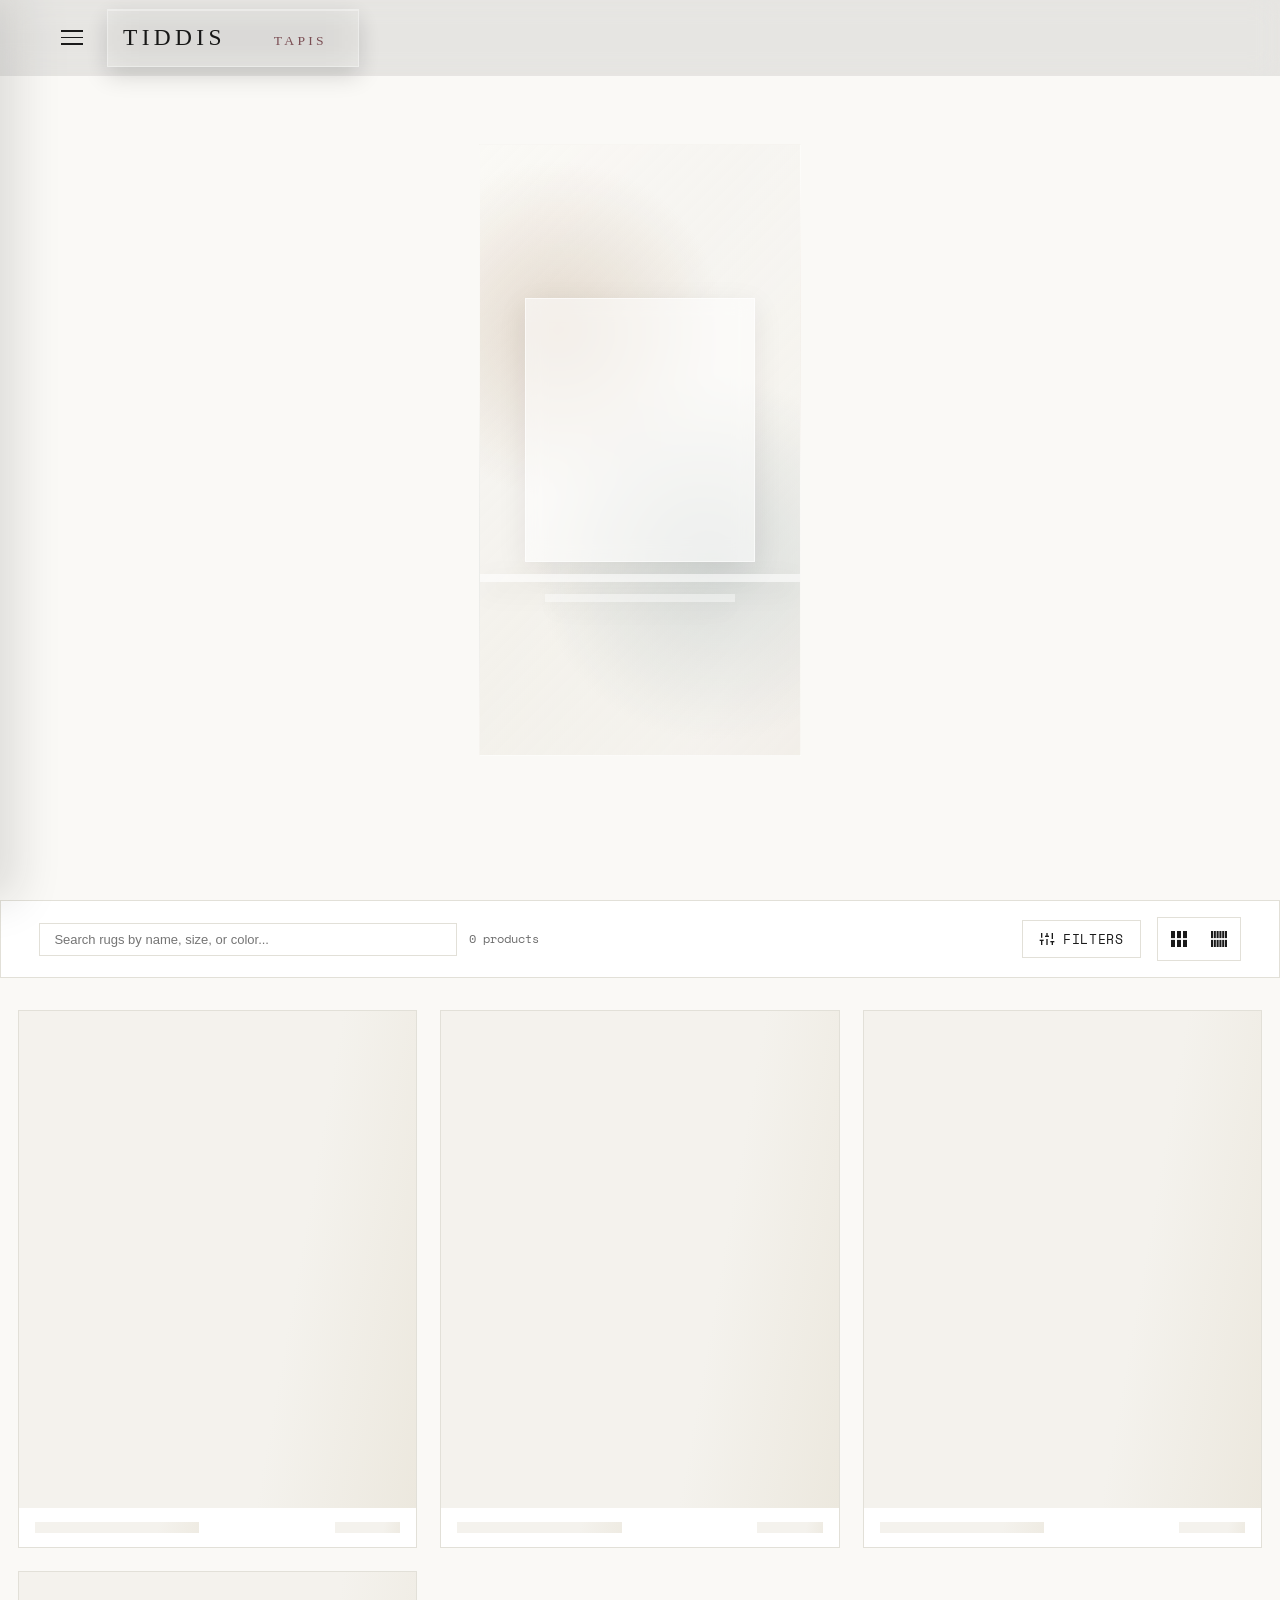
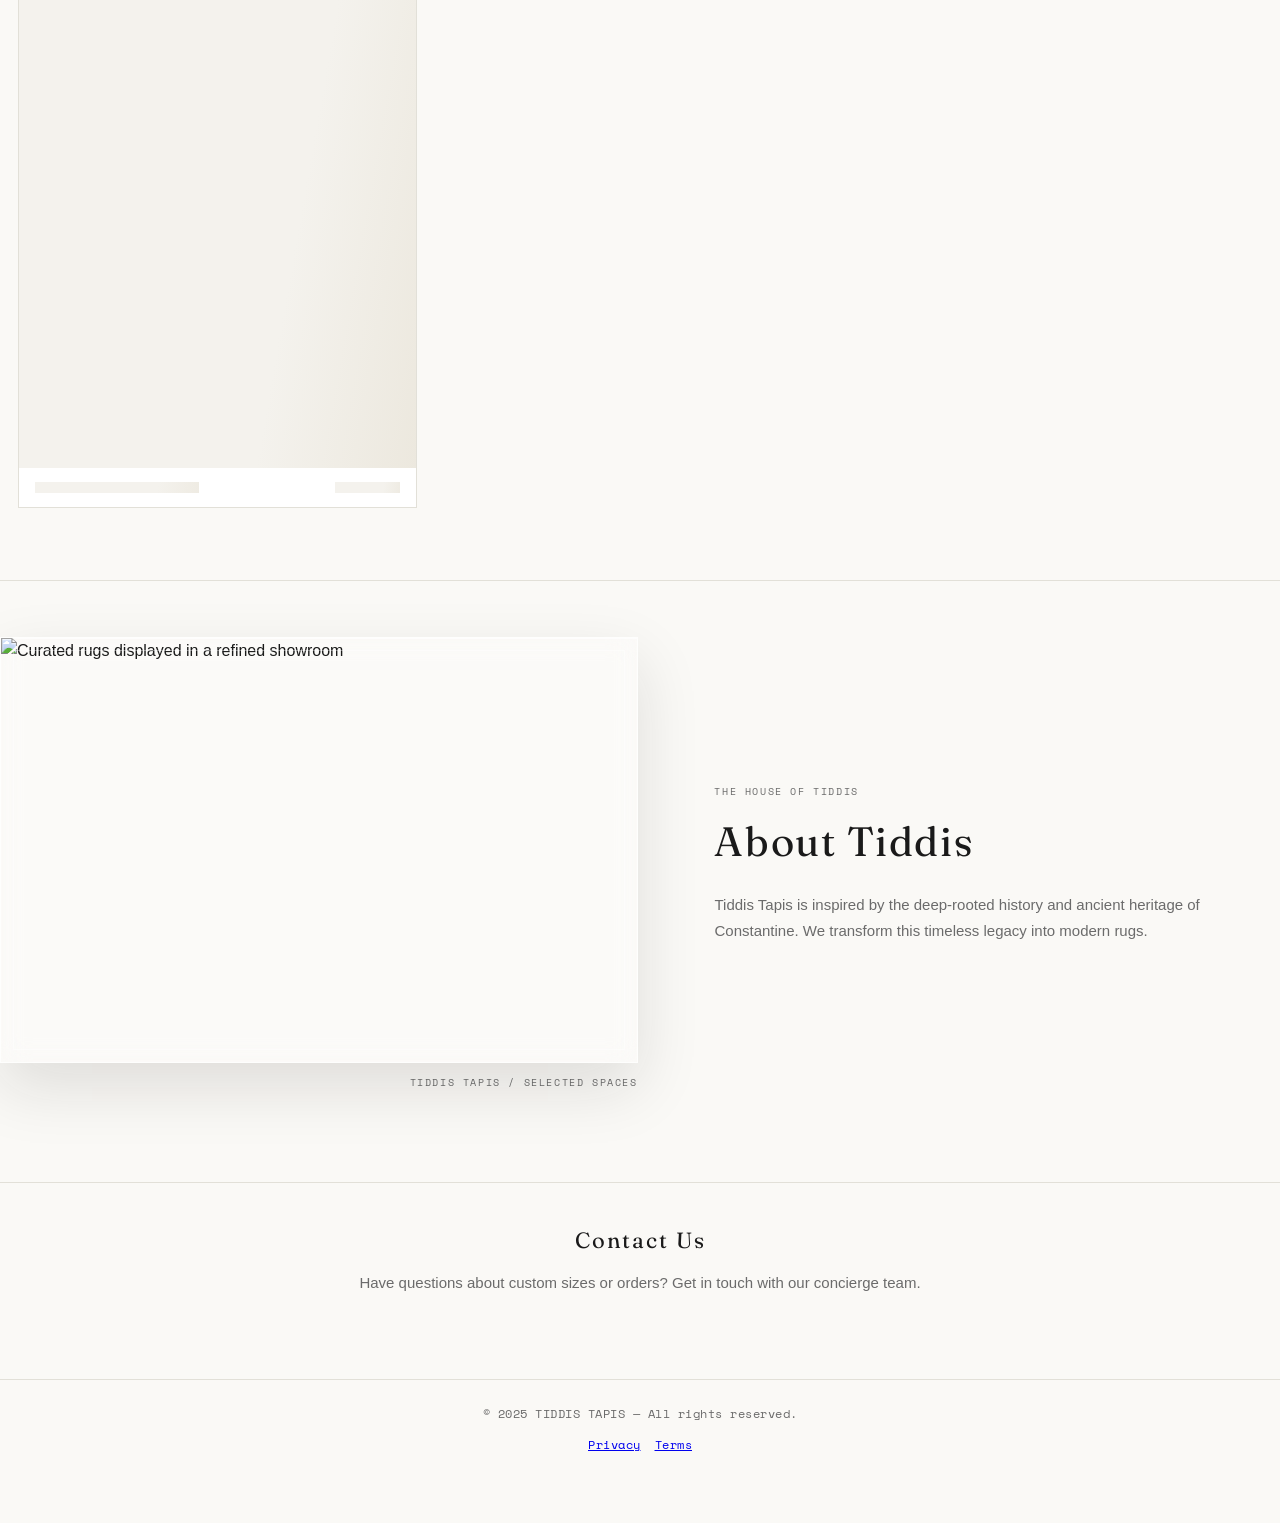
==== commit 77af182d: "Improve privacy consent and first-paint loading" ====
--- a/index.html
+++ b/index.html
@@ -14,7 +14,7 @@
         <button class="hamburger header-hamburger" id="header-hamburger-btn" aria-label="Open navigation" aria-expanded="false">
             <span></span><span></span><span></span>
         </button>
-        <a class="header-brand has-image" href="index.html" aria-label="Tiddis Tapis home">
+        <a class="header-brand has-image" href="/" aria-label="Tiddis Tapis home">
             <img id="header-logo" class="header-logo-image" src="tiddis-logo.svg" alt="TIDDIS TAPIS">
         </a>
     </header>
@@ -45,11 +45,11 @@
 
     <!-- رأس الهاتف المحمول -->
     <div class="mobile-header">
-        <div class="mobile-brand has-image">
+        <a class="mobile-brand has-image" href="/" aria-label="Tiddis Tapis home">
             <div class="logo-wrapper" style="display:flex; align-items:center;">
                 <img id="mobile-logo" class="mobile-header-logo-image" src="tiddis-logo.svg" alt="TIDDIS TAPIS">
             </div>
-        </div>
+        </a>
         <div class="mobile-header-actions">
             <button class="search-toggle-btn" id="search-toggle-btn" aria-label="Search">
                 <svg class="tiddis-icon outline" viewBox="0 0 24 24" width="22" height="22">
@@ -75,7 +75,13 @@
     <main class="main-content" id="main-content">
 
         <!-- قسم الهيرو المتطور (Liquid Glass Slider مع الخلفية الذكية) -->
-        <div id="hero-slider-container" class="hero-slider-container"></div>
+        <div id="hero-slider-container" class="hero-slider-container">
+            <div class="hero-loading-state" aria-hidden="true">
+                <span class="hero-loading-orb"></span>
+                <span class="hero-loading-line hero-loading-line--wide"></span>
+                <span class="hero-loading-line hero-loading-line--short"></span>
+            </div>
+        </div>
 
         <!-- شريط البحث والفلاتر المتقدمة -->
         <section class="search-filter-section" id="search-filter-section">
@@ -238,7 +244,7 @@
     </div>
 
     <!-- تحميل ملفات JavaScript -->
-    <script type="module" src="js/firebase-config.js?v=2.8"></script>
-    <script type="module" src="js/store.js?v=2.8"></script>
+    <script type="module" src="js/firebase-config.js?v=20260818-final-audit"></script>
+    <script type="module" src="js/store.js?v=20260818-final-audit"></script>
 </body>
 </html>
--- a/css/style.css
+++ b/css/style.css
@@ -5998,3 +5998,178 @@
 /* Governance, consent and operations — Liquid Glass extension */
 .insights-grid{display:grid;grid-template-columns:minmax(0,1.4fr) minmax(260px,.8fr);gap:18px}
 .orders-status-chart{display:grid;gap:12px;margin-top:16px}.status-bar-row{display:grid;grid-template-columns:100px 1fr 30px;gap:10px;align-items:center;font-size:13px}.status-bar-track{height:9px;background:rgba(36,31,32,.08);border-radius:999px;overflow:hidden}.status-bar-track i{display:block;height:100%;background:linear-gradient(90deg,#241f20,#8d6a53);border-radius:inherit}.catalog-health-summary{display:grid;gap:12px}.health-stat{display:flex;justify-content:space-between;border-bottom:1px solid rgba(36,31,32,.1);padding:10px 0}.activity-log-list{display:grid;gap:0}.activity-log-row{display:flex;justify-content:space-between;gap:16px;padding:14px 0;border-bottom:1px solid rgba(36,31,32,.1);font-size:13px}.activity-log-row div{display:grid;gap:4px}.activity-log-row span,.activity-log-row time{color:#777;font-size:12px}.data-tool-actions{display:flex;gap:10px;flex-wrap:wrap;margin-top:16px}.catalog-governance-grid{display:grid;grid-template-columns:repeat(3,minmax(0,1fr));gap:12px}.hero-text-controls{align-items:end}.contrast-swatch{display:inline-block;width:18px;height:18px;border:1px solid #241f20;vertical-align:middle;margin-inline-end:6px}.cookie-consent-banner{position:fixed;inset:auto 18px 18px 18px;z-index:1000;display:flex;justify-content:space-between;gap:20px;align-items:center;padding:18px 20px;border:1px solid rgba(255,255,255,.5);background:rgba(255,255,255,.78);backdrop-filter:blur(22px);-webkit-backdrop-filter:blur(22px);box-shadow:0 16px 44px rgba(36,31,32,.16);border-radius:18px}.cookie-consent-banner p{max-width:720px;margin:6px 0;color:#5f5b59;font-size:13px}.cookie-consent-banner a{font-size:12px;color:#241f20}.cookie-consent-actions{display:flex;gap:8px;flex-wrap:wrap;justify-content:flex-end}.legal-page{max-width:780px;margin:0 auto;padding:clamp(80px,12vw,160px) 24px;color:#241f20}.legal-page h1{font-size:clamp(36px,6vw,72px);margin:12px 0 30px}.legal-page p{max-width:680px;line-height:1.8;color:#5f5b59}.legal-page a{color:#241f20}.legal-footer-links{display:flex;gap:14px;justify-content:center;margin-top:12px;font-size:12px}.image-upload-row[draggable="true"]{cursor:grab}.image-upload-row.is-dragging{opacity:.45;outline:1px dashed #8d6a53}@media(max-width:900px){.insights-grid,.catalog-governance-grid{grid-template-columns:1fr}.cookie-consent-banner{inset:auto 10px 10px 10px;display:grid}.cookie-consent-actions{justify-content:stretch}.cookie-consent-actions button{flex:1}.activity-log-row{display:grid}.status-bar-row{grid-template-columns:86px 1fr 24px}}
+
+
+/* =========================================================
+   Option C — compact, non-blocking consent bar + first-paint states
+   ========================================================= */
+.cookie-consent-banner {
+    inset: auto 0 0;
+    z-index: 80;
+    min-height: 58px;
+    padding: 10px clamp(14px, 3.5vw, 48px) max(10px, env(safe-area-inset-bottom));
+    border: 1px solid rgba(255, 255, 255, .58);
+    border-bottom: 0;
+    border-radius: 18px 18px 0 0;
+    background: rgba(255, 255, 255, .68);
+    backdrop-filter: blur(24px) saturate(1.16);
+    -webkit-backdrop-filter: blur(24px) saturate(1.16);
+    box-shadow: 0 -12px 34px rgba(36, 31, 32, .12);
+}
+
+.cookie-consent-copy {
+    min-width: 0;
+    display: grid;
+    grid-template-columns: auto minmax(0, 1fr) auto;
+    align-items: center;
+    gap: 6px 12px;
+    flex: 1 1 auto;
+}
+
+.cookie-consent-title {
+    color: var(--text-primary, #241f20);
+    font-size: 12px;
+    font-weight: 700;
+    white-space: nowrap;
+}
+
+.cookie-consent-banner p {
+    min-width: 0;
+    max-width: none;
+    margin: 0;
+    overflow: hidden;
+    color: #5f5b59;
+    font-size: 11px;
+    line-height: 1.35;
+    text-overflow: ellipsis;
+    white-space: nowrap;
+}
+
+.cookie-consent-banner a {
+    color: #241f20;
+    font-size: 11px;
+    white-space: nowrap;
+    text-underline-offset: 3px;
+}
+
+.cookie-consent-actions {
+    flex: 0 0 auto;
+    align-items: center;
+    gap: 6px;
+}
+
+.cookie-consent-actions button {
+    min-height: 32px;
+    padding: 6px 12px;
+    border-radius: 999px;
+    font-size: 11px;
+    line-height: 1;
+    white-space: nowrap;
+}
+
+.hero-loading-state {
+    position: relative;
+    display: grid;
+    min-height: clamp(300px, 68vh, 720px);
+    place-items: center;
+    align-content: center;
+    gap: 12px;
+    overflow: hidden;
+    border: 1px solid rgba(255, 255, 255, .4);
+    border-radius: clamp(4px, .8vw, 12px);
+    background:
+        radial-gradient(circle at 24% 30%, rgba(190, 164, 135, .34), transparent 34%),
+        radial-gradient(circle at 74% 68%, rgba(118, 139, 143, .3), transparent 38%),
+        linear-gradient(135deg, rgba(250, 249, 246, .94), rgba(235, 231, 222, .72));
+}
+
+.hero-loading-state::before {
+    position: absolute;
+    inset: 0;
+    content: "";
+    background: linear-gradient(115deg, transparent 25%, rgba(255, 255, 255, .28) 50%, transparent 75%);
+    background-size: 220% 100%;
+    animation: tiddis-hero-placeholder-pulse 1.8s ease-in-out infinite;
+}
+
+.hero-loading-orb,
+.hero-loading-line {
+    position: relative;
+    z-index: 1;
+    display: block;
+    background: rgba(255, 255, 255, .56);
+    box-shadow: 0 8px 28px rgba(36, 31, 32, .08);
+}
+
+.hero-loading-orb {
+    width: clamp(120px, 18vw, 240px);
+    aspect-ratio: 1 / 1.15;
+    border: 1px solid rgba(255, 255, 255, .58);
+    border-radius: 48% 52% 46% 54%;
+    backdrop-filter: blur(10px);
+    -webkit-backdrop-filter: blur(10px);
+}
+
+.hero-loading-line {
+    height: 8px;
+    border-radius: 999px;
+}
+
+.hero-loading-line--wide { width: clamp(140px, 25vw, 320px); }
+.hero-loading-line--short { width: clamp(90px, 15vw, 190px); opacity: .72; }
+
+@keyframes tiddis-hero-placeholder-pulse {
+    0%, 100% { background-position: 200% 0; opacity: .72; }
+    50% { background-position: -30% 0; opacity: 1; }
+}
+
+@media (max-width: 700px) {
+    .cookie-consent-banner {
+        display: grid;
+        grid-template-columns: minmax(0, 1fr) auto;
+        gap: 10px;
+        align-items: center;
+        padding-inline: 12px;
+    }
+
+    .cookie-consent-copy {
+        grid-template-columns: minmax(0, 1fr) auto;
+        gap: 3px 8px;
+    }
+
+    .cookie-consent-title {
+        overflow: hidden;
+        text-overflow: ellipsis;
+    }
+
+    .cookie-consent-banner p {
+        grid-column: 1 / -1;
+        font-size: 10px;
+        white-space: nowrap;
+    }
+
+    .cookie-consent-banner a {
+        font-size: 10px;
+    }
+
+    .cookie-consent-actions {
+        display: grid;
+        gap: 5px;
+    }
+
+    .cookie-consent-actions button {
+        min-height: 29px;
+        padding-inline: 9px;
+        font-size: 10px;
+    }
+
+    .hero-loading-state {
+        min-height: clamp(300px, 72vh, 620px);
+    }
+}
+
+@media (prefers-reduced-motion: reduce) {
+    .hero-loading-state::before {
+        animation: none;
+    }
+}
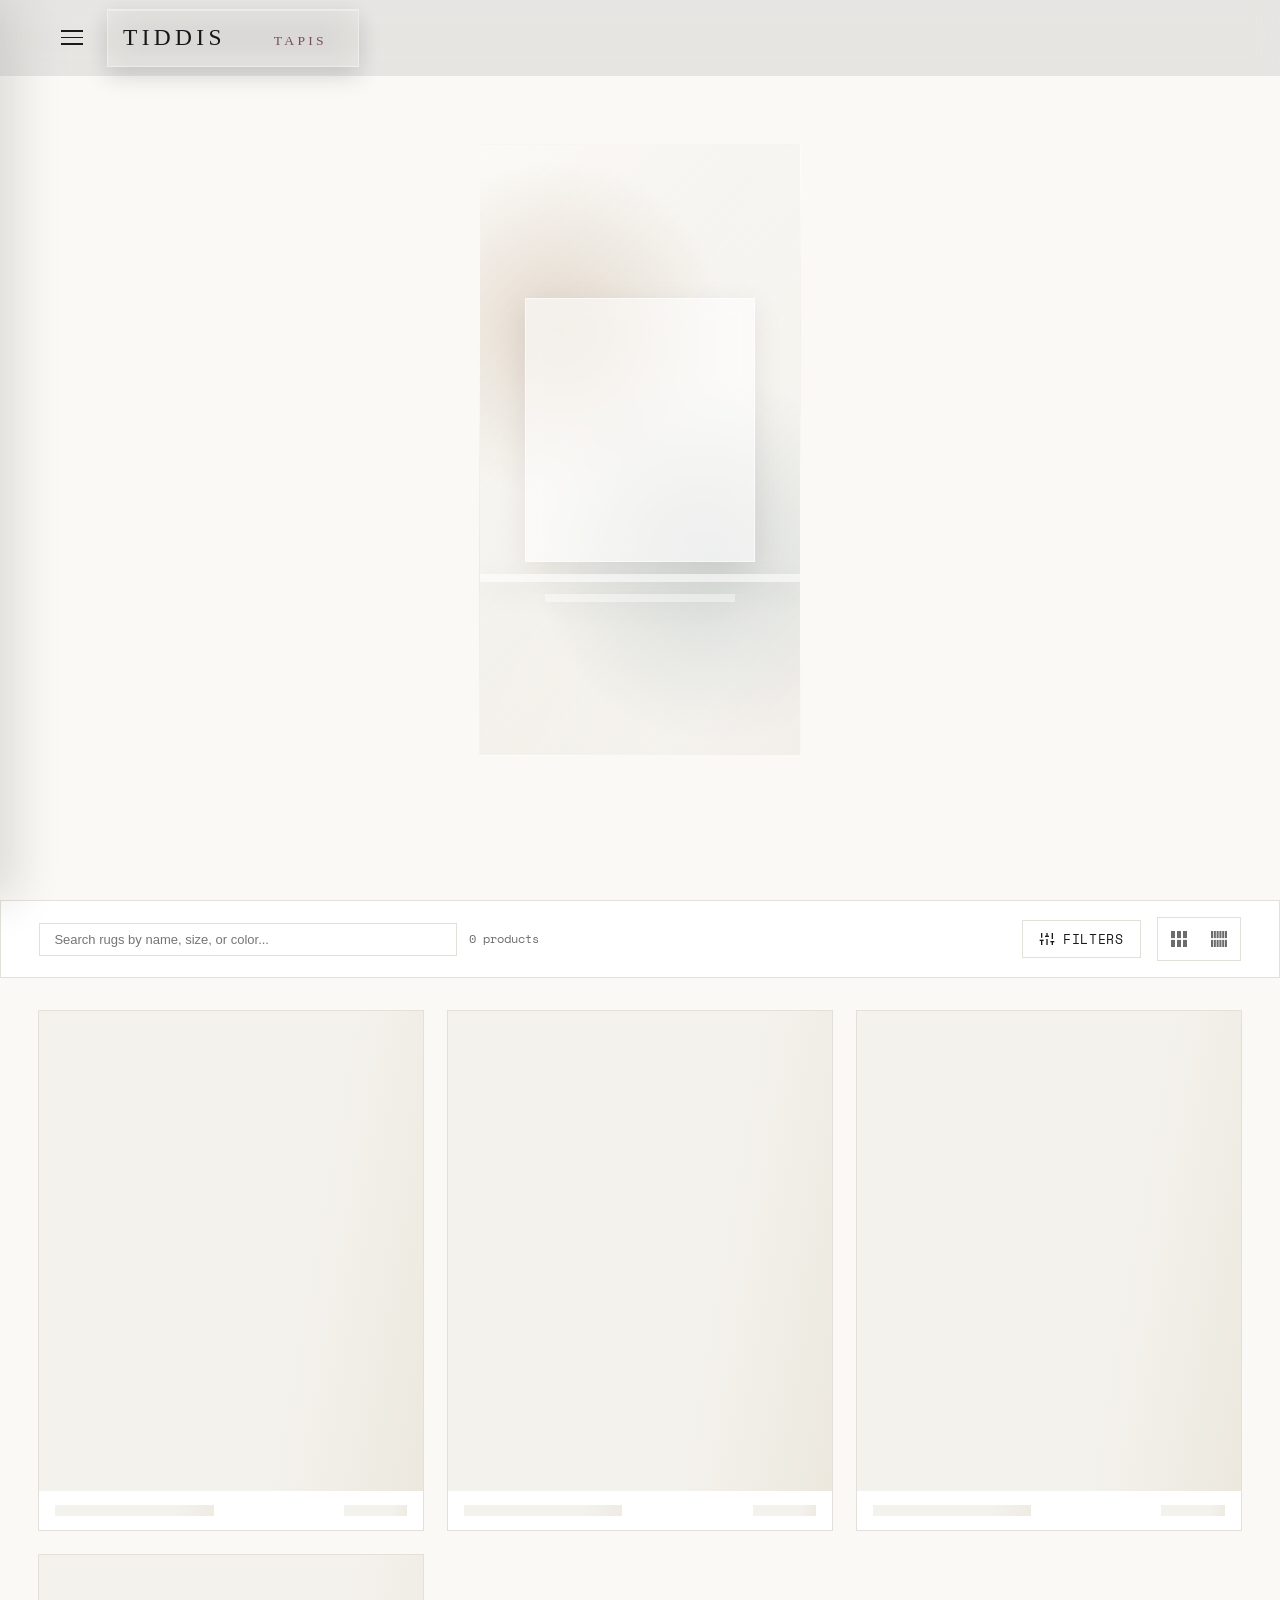
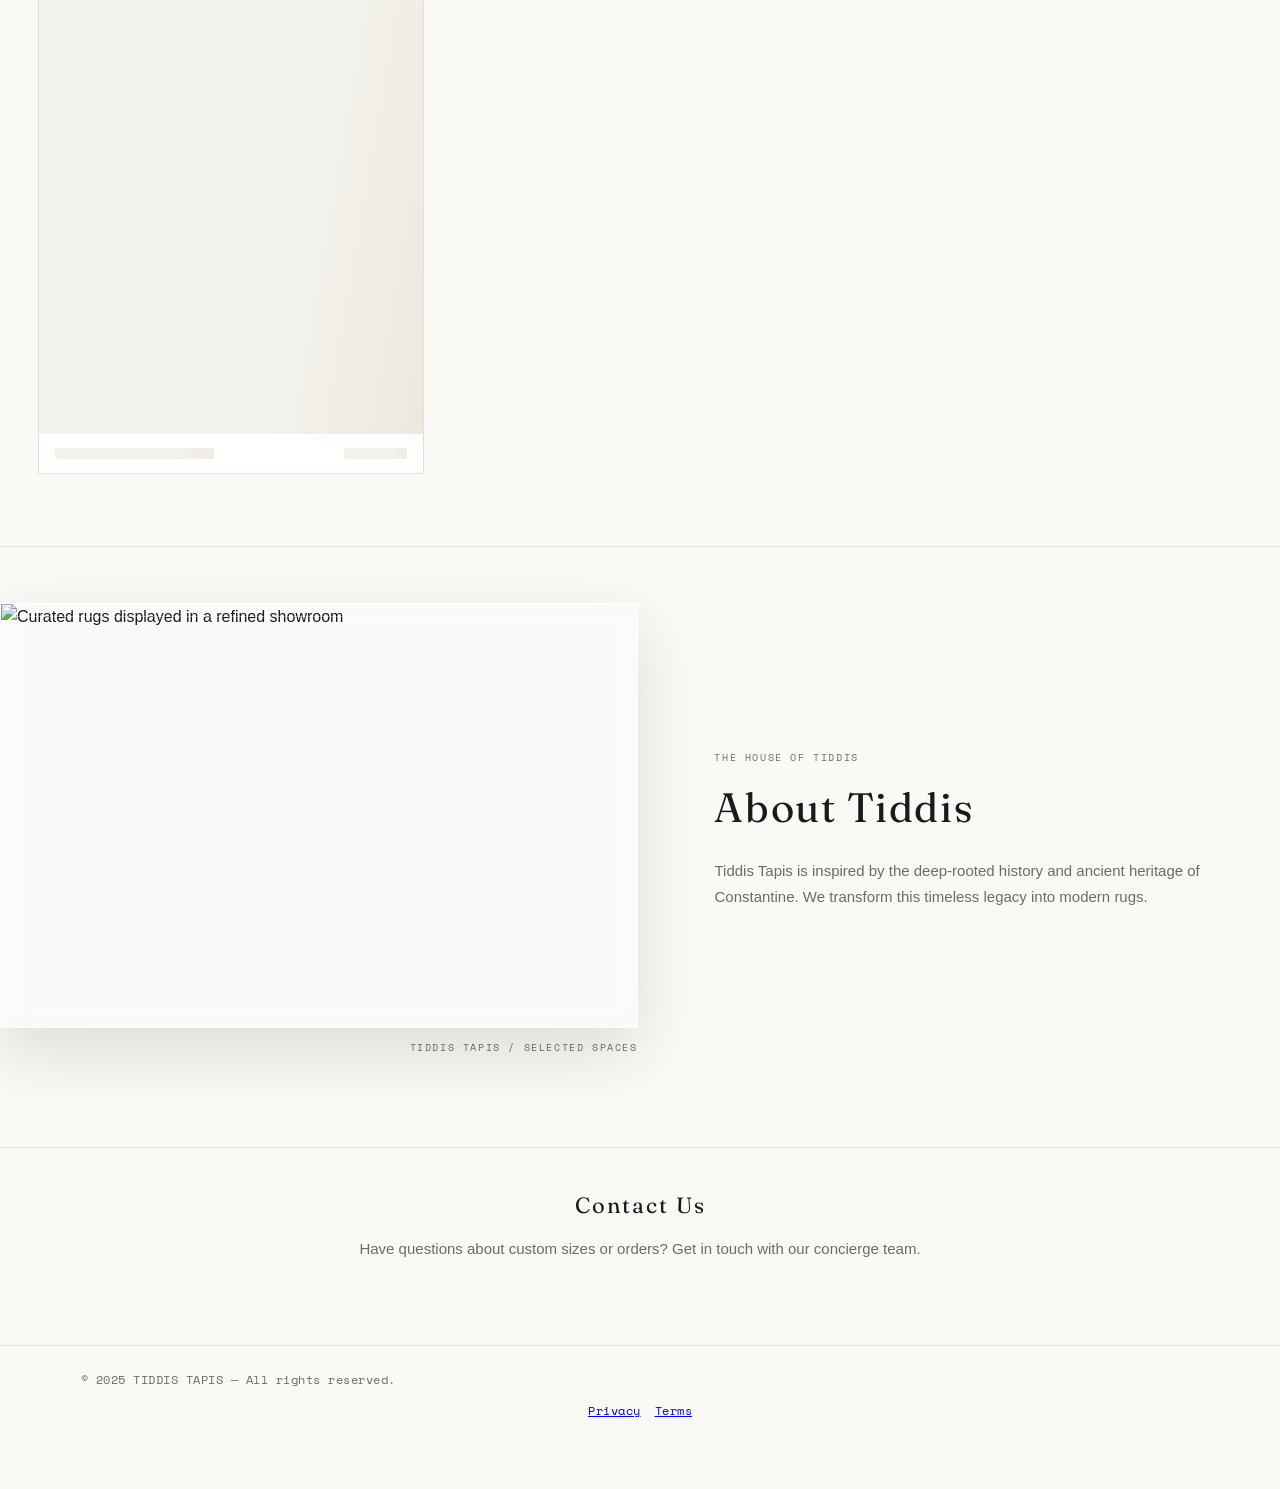
==== commit f6459d17: "Unify Tiddis design system and responsive surfaces" ====
--- a/index.html
+++ b/index.html
@@ -4,7 +4,8 @@
     <meta charset="UTF-8">
     <meta name="viewport" content="width=device-width, initial-scale=1.0, maximum-scale=2.0, user-scalable=yes">
     <title>TIDDIS TAPIS | Luxury Rugs &amp; Carpets</title>
-    <link rel="stylesheet" href="css/style.css">
+    <link rel="stylesheet" href="css/style.css?v=20260824-1">
+    <link rel="stylesheet" href="css/tiddis-design-system.css?v=20260824-1">
     <link rel="manifest" href="manifest.json">
 </head>
 <body>
@@ -27,12 +28,12 @@
     <!-- القائمة الجانبية (Desktop) -->
     <div class="sidebar" id="sidebar">
         <button class="mobile-menu-close" id="mobile-menu-close" aria-label="Close menu">✕</button>
-        <div class="logo-container" style="display:flex; align-items:center; gap:12px;">
-            <button class="hamburger desktop-hamburger" id="desktop-hamburger-btn" aria-label="Open navigation" aria-expanded="false" style="display:flex;">
+        <div class="logo-container sidebar-logo-header">
+            <button class="hamburger desktop-hamburger is-visible" id="desktop-hamburger-btn" aria-label="Open navigation" aria-expanded="false">
                 <span></span><span></span><span></span>
             </button>
             <div class="logo-wrapper" aria-hidden="true">
-                <img id="sidebar-logo" src="" alt="" style="display:none; max-height:32px; margin-right:10px; background:transparent;">
+                <img id="sidebar-logo" class="sidebar-logo-image" src="" alt="">
             </div>
         </div>
         <nav class="sidebar-nav" id="sidebar-nav">
@@ -46,7 +47,7 @@
     <!-- رأس الهاتف المحمول -->
     <div class="mobile-header">
         <a class="mobile-brand has-image" href="/" aria-label="Tiddis Tapis home">
-            <div class="logo-wrapper" style="display:flex; align-items:center;">
+            <div class="logo-wrapper">
                 <img id="mobile-logo" class="mobile-header-logo-image" src="tiddis-logo.svg" alt="TIDDIS TAPIS">
             </div>
         </a>
--- a/css/style.css
+++ b/css/style.css
@@ -37,7 +37,7 @@
 /* إزالة جميع الزوايا المستديرة من جميع العناصر */
 /* ============================================ */
 /* إزالة الزوايا المستديرة افتراضياً، مع استثناء عناصر الـ Glass */
-*:not(.glass-element):not(.glass-element *):not(.main-viewer):not(.main-viewer *):not(.thumb-item):not(.thumb-item *):not(.product-info-glass-box):not(.product-info-glass-box *):not(.filters-panel):not(.filters-panel *):not(.modal-box):not(.modal-box *),
+*:not(.glass-element):not(.glass-element *):not(.main-viewer):not(.main-viewer *):not(.thumb-item):not(.thumb-item *):not(.product-info-glass-box):not(.product-info-glass-box *):not(.filters-panel):not(.filters-panel *):not(.modal-box):not(.modal-box *):not(.cookie-consent-banner):not(.admin-message-modal),
 *::before,
 *::after {
     border-radius: 0 !important;
--- a/css/tiddis-design-system.css
+++ b/css/tiddis-design-system.css
@@ -0,0 +1,702 @@
+/*
+ * TIDDIS TAPIS — Canonical Design System Layer
+ *
+ * This file is loaded after style.css and the product-page inline styles.
+ * Keep brand decisions here; keep page-specific layout in the page styles.
+ */
+
+:root {
+    /* Color tokens */
+    --color-canvas: #faf9f6;
+    --color-surface: #ffffff;
+    --color-surface-soft: #f4f2ed;
+    --color-surface-glass: rgba(255, 255, 255, .62);
+    --color-surface-glass-strong: rgba(255, 255, 255, .78);
+    --color-ink: #1a1a1a;
+    --color-ink-muted: #6b6b6b;
+    --color-accent: #4e1a1d;
+    --color-accent-deep: #3a1214;
+    --color-danger: #8e262a;
+    --color-line: #e2e0d8;
+    --color-line-glass: rgba(255, 255, 255, .58);
+
+    /* Compatibility aliases used by legacy and product-page styles */
+    --muted: var(--color-ink-muted);
+    --text-secondary: var(--color-ink-muted);
+    --text-color: var(--color-ink);
+    --primary-color: var(--color-accent);
+    --quiet: var(--color-ink-muted);
+
+    /* Surface and elevation tokens */
+    --shadow-subtle: 0 8px 28px rgba(42, 31, 28, .06);
+    --shadow-glass: 0 16px 44px rgba(42, 31, 28, .10);
+    --shadow-float: 0 20px 60px rgba(42, 31, 28, .12);
+    --glass-blur-strong: 22px;
+
+    /* Shape tokens: sharp architecture with deliberate glass exceptions */
+    --radius-sharp: 0;
+    --radius-control: 6px;
+    --radius-glass: 14px;
+    --radius-pill: 999px;
+
+    /* Spacing and layout tokens */
+    --content-max-width: 1480px;
+    --reading-max-width: 68ch;
+    --page-gutter: clamp(16px, 3vw, 48px);
+    --tiddis-header-height: 76px;
+    --tiddis-hero-gap: clamp(8px, 1.1vw, 18px);
+
+    /* Layer scale */
+    --z-content: 1;
+    --z-floating: 80;
+    --z-consent: 90;
+    --z-sidebar: 1000;
+    --z-header: 1100;
+    --z-modal: 1200;
+}
+
+/* Canonical page surfaces and readable text rhythm. */
+body {
+    background-color: var(--color-canvas);
+    color: var(--color-ink);
+}
+
+p,
+.legal-page p,
+.admin-help-text,
+.admin-helper-text {
+    max-width: var(--reading-max-width);
+}
+
+h1,
+h2,
+h3,
+h4,
+h5,
+h6,
+.hero-title,
+.hero-slide-main-title,
+.product-name,
+.product-detail-title,
+.product-info-heading h1,
+.admin-section h2,
+.admin-card h3,
+.admin-card h4 {
+    text-wrap: balance;
+}
+
+/* Shared layer scale replaces scattered arbitrary z-index values. */
+.desktop-header,
+.mobile-header {
+    z-index: var(--z-header);
+}
+
+.sidebar {
+    z-index: var(--z-sidebar);
+    height: auto;
+    min-height: 100dvh;
+}
+
+.floating-hamburger {
+    z-index: var(--z-floating);
+}
+
+.modal-overlay {
+    z-index: var(--z-modal);
+}
+
+#admin-login-screen {
+    z-index: var(--z-modal);
+    height: auto !important;
+    min-height: 100dvh;
+}
+
+/* Keep the marketing canvas broad while constraining reading and control areas. */
+.search-filter-section,
+.products-grid,
+.store-section,
+.main-footer {
+    width: min(100%, var(--content-max-width));
+    margin-inline: auto;
+}
+
+.search-filter-section,
+.products-grid {
+    padding-inline: var(--page-gutter);
+}
+
+.products-grid {
+    box-sizing: border-box;
+}
+
+/* Solid surfaces are reserved for product media and high-information forms. */
+.product-card,
+.skeleton-card,
+.modal-box,
+.form-input,
+.form-group input:not([type="checkbox"]),
+.form-group select,
+.form-group textarea {
+    background: var(--color-surface);
+}
+
+.product-card,
+.skeleton-card {
+    border-color: var(--color-line);
+}
+
+.product-card:hover {
+    box-shadow: var(--shadow-subtle);
+    transform: translateY(-1px);
+}
+
+/* Glass surfaces share one treatment instead of many unrelated opacities. */
+.glass-element,
+.filters-panel,
+.product-page .main-viewer,
+.product-page .product-info-glass-box,
+.catalog-settings-card,
+.catalog-filter-create-card,
+.catalog-filters-list > .catalog-filter-editor,
+.admin-message-modal,
+.cookie-consent-banner {
+    border-color: var(--color-line-glass);
+    background: var(--color-surface-glass);
+    backdrop-filter: blur(var(--glass-blur-strong)) saturate(1.12);
+    -webkit-backdrop-filter: blur(var(--glass-blur-strong)) saturate(1.12);
+    box-shadow: var(--shadow-glass);
+}
+
+.product-page .main-viewer,
+.product-page .product-info-glass-box {
+    border-radius: var(--radius-glass);
+}
+
+/* Cards used for administration communicate grouping, not floating decoration. */
+#admin-app .admin-card {
+    background: var(--color-surface-glass-strong);
+    border-color: rgba(78, 26, 29, .12);
+    box-shadow: none;
+}
+
+#admin-app .stat-card {
+    background: transparent;
+    border: 0;
+    border-top: 1px solid var(--color-line);
+    box-shadow: none;
+}
+
+/* One control language for visitor and admin actions. */
+.btn-primary,
+.btn-secondary,
+.btn-danger,
+.btn-ghost,
+.order-submit-btn,
+.admin-content .edit-btn,
+.admin-content .delete-btn,
+.admin-content .pdf-btn,
+.admin-content .btn-primary,
+.admin-content .btn-secondary,
+.admin-content .btn-danger,
+.admin-content .btn-ghost,
+.admin-content .hero-admin-actions button,
+.admin-content .admin-inline-actions button,
+.admin-content .admin-action-btn,
+.admin-content .upload-additional-btn {
+    min-height: 40px;
+    border-radius: var(--radius-control);
+    font-family: var(--font-mono);
+    letter-spacing: .035em;
+    transition: background-color .22s ease, color .22s ease, border-color .22s ease, transform .22s ease, box-shadow .22s ease;
+}
+
+.btn-primary,
+.order-submit-btn,
+.admin-content .btn-primary {
+    background: var(--color-accent);
+    border-color: var(--color-accent);
+    color: #fff;
+}
+
+.btn-primary:hover,
+.order-submit-btn:hover,
+.admin-content .btn-primary:hover {
+    background: var(--color-accent-deep);
+    border-color: var(--color-accent-deep);
+}
+
+.btn-secondary,
+.btn-ghost,
+.admin-content .btn-secondary,
+.admin-content .btn-ghost,
+.admin-content .edit-btn,
+.admin-content .pdf-btn,
+.admin-content .admin-action-btn,
+.admin-content .upload-additional-btn {
+    background: var(--color-surface-glass);
+    border-color: rgba(78, 26, 29, .18);
+    color: var(--color-accent);
+}
+
+.btn-secondary:hover,
+.btn-ghost:hover,
+.admin-content .btn-secondary:hover,
+.admin-content .btn-ghost:hover,
+.admin-content .edit-btn:hover,
+.admin-content .pdf-btn:hover,
+.admin-content .admin-action-btn:hover,
+.admin-content .upload-additional-btn:hover {
+    background: var(--color-surface-glass-strong);
+    border-color: var(--color-accent);
+    color: var(--color-accent-deep);
+}
+
+.btn-danger,
+.admin-content .btn-danger,
+.admin-content .delete-btn {
+    background: rgba(142, 38, 42, .08);
+    border-color: rgba(142, 38, 42, .24);
+    color: var(--color-danger);
+}
+
+.btn-primary:hover,
+.btn-secondary:hover,
+.btn-danger:hover,
+.btn-ghost:hover,
+.order-submit-btn:hover,
+.admin-content button:hover,
+.admin-content a.admin-action-btn:hover {
+    transform: translateY(-1px);
+}
+
+.btn-primary:active,
+.btn-secondary:active,
+.btn-danger:active,
+.btn-ghost:active,
+.order-submit-btn:active,
+.admin-content button:active {
+    transform: translateY(1px) scale(.985);
+}
+
+button:focus-visible,
+a:focus-visible,
+input:focus-visible,
+select:focus-visible,
+textarea:focus-visible {
+    outline: 2px solid var(--color-accent);
+    outline-offset: 3px;
+}
+
+/* Consistent input language; keep the product-page technical sheet untouched. */
+.form-input,
+.form-group input:not([type="checkbox"]),
+.form-group select,
+.form-group textarea,
+.search-bar input,
+.mobile-search-inner input {
+    border-color: var(--color-line);
+    border-radius: var(--radius-control);
+}
+
+.form-input:focus,
+.form-group input:focus,
+.form-group select:focus,
+.form-group textarea:focus,
+.search-bar input:focus,
+.mobile-search-inner input:focus {
+    border-color: var(--color-accent);
+    box-shadow: 0 0 0 3px rgba(78, 26, 29, .08);
+}
+
+/* The consent notice is a compact glass utility, not a blocking modal. */
+.cookie-consent-banner {
+    z-index: var(--z-consent);
+}
+
+/* Hero CTA is the one intentionally brighter glass control. */
+.hero-slide-cta-btn {
+    border-radius: var(--radius-control);
+    box-shadow: var(--shadow-subtle);
+}
+
+/* Avoid viewport overflow on narrow administration layouts. */
+#admin-app,
+#admin-app .admin-layout,
+#admin-app .admin-content,
+#admin-app .admin-main,
+#admin-app .admin-section,
+#admin-app .admin-card,
+#admin-app .form-row,
+#admin-app .variant-row,
+#admin-app .image-upload-row {
+    min-width: 0;
+    max-width: 100%;
+}
+
+#admin-app .admin-content {
+    overflow-x: clip;
+}
+
+@supports not (overflow: clip) {
+    #admin-app .admin-content {
+        overflow-x: hidden;
+    }
+}
+
+@media (max-width: 900px) {
+    :root {
+        --tiddis-header-height: 64px;
+        --page-gutter: 16px;
+    }
+
+    .search-filter-section,
+    .products-grid,
+    .store-section,
+    .main-footer {
+        width: 100%;
+    }
+
+    .products-grid {
+        padding-inline: var(--page-gutter);
+    }
+
+    #admin-app .admin-content {
+        padding-inline: var(--page-gutter);
+    }
+
+    .product-page .main-viewer,
+    .product-page .product-info-glass-box {
+        border-radius: var(--radius-glass);
+    }
+}
+
+@media (prefers-reduced-motion: reduce) {
+    *,
+    *::before,
+    *::after {
+        scroll-behavior: auto !important;
+        transition-duration: .01ms !important;
+        animation-duration: .01ms !important;
+        animation-iteration-count: 1 !important;
+    }
+}
+
+/* Structural utilities replacing repeated inline layout declarations. */
+.inline-row,
+.admin-field-row,
+.admin-logo-row {
+    display: flex;
+    align-items: center;
+    gap: 10px;
+}
+
+.inline-field,
+.flex-field {
+    flex: 1 1 160px;
+    min-width: 0;
+}
+
+.inline-action,
+.admin-inline-button {
+    flex: 0 0 auto;
+    white-space: nowrap;
+}
+
+.admin-inline-button {
+    padding-inline: 14px;
+}
+
+.admin-helper-copy,
+.admin-drag-copy,
+.admin-signed-in-copy {
+    margin: 6px 0 12px;
+    color: var(--color-ink-muted);
+    font-family: var(--font-mono);
+    font-size: .78rem;
+    line-height: 1.6;
+}
+
+.admin-vertical-list {
+    display: flex;
+    flex-direction: column;
+    gap: 12px;
+}
+
+.admin-scroll-panel {
+    max-height: 400px;
+    overflow-y: auto;
+}
+
+.admin-form-submit {
+    width: 100%;
+    margin-top: 16px;
+}
+
+.admin-login-screen {
+    position: fixed;
+    inset: 0;
+    display: flex;
+    align-items: center;
+    justify-content: center;
+    min-height: 100dvh;
+    padding: 20px;
+    background: var(--color-canvas);
+    box-sizing: border-box;
+}
+
+.admin-login-card {
+    width: 100%;
+    max-width: 360px;
+    padding: 40px 30px;
+    text-align: center;
+    background: var(--color-surface);
+    border: 1px solid rgba(78, 26, 29, .10);
+    box-shadow: var(--shadow-float);
+}
+
+.admin-login-brand {
+    margin-bottom: 4px;
+    color: var(--color-accent);
+    font-family: var(--font-serif);
+    font-size: 1.8rem;
+    font-weight: 400;
+    letter-spacing: 3px;
+}
+
+.admin-login-subtitle {
+    margin-bottom: 32px;
+    color: var(--color-ink-muted);
+    font-family: var(--font-mono);
+    font-size: .75rem;
+    letter-spacing: 2px;
+}
+
+.admin-login-form {
+    display: flex;
+    flex-direction: column;
+    gap: 20px;
+}
+
+.admin-login-field {
+    padding: 10px 2px;
+    border: 0;
+    border-bottom: 1px solid var(--color-line);
+    background: transparent;
+    color: var(--color-ink);
+    font-family: var(--font-mono);
+    font-size: .9rem;
+    text-align: center;
+    outline: none;
+}
+
+.admin-login-field:focus {
+    border-bottom-color: var(--color-accent);
+    box-shadow: 0 3px 0 rgba(78, 26, 29, .08);
+}
+
+.admin-login-submit {
+    margin-top: 12px;
+    padding: 12px 32px;
+    border: 0;
+    background: var(--color-accent);
+    color: #fff;
+    font-family: var(--font-mono);
+    letter-spacing: 1px;
+    cursor: pointer;
+}
+
+.admin-login-submit:hover {
+    background: var(--color-accent-deep);
+    transform: translateY(-1px);
+}
+
+.admin-login-error {
+    min-height: 1em;
+    margin-top: 16px;
+    color: var(--color-danger);
+    font-family: var(--font-mono);
+    font-size: .8rem;
+}
+
+.admin-login-meta {
+    margin-top: 24px;
+    padding-top: 10px;
+    border-top: 1px solid var(--color-line);
+    color: #b7b0aa;
+    font-family: var(--font-mono);
+    font-size: 10px;
+}
+
+.sidebar-logo-image {
+    display: none;
+    max-height: 32px;
+    margin-right: 10px;
+    background: transparent;
+}
+
+.visually-hidden-input {
+    display: none;
+}
+
+.product-loading-state {
+    padding: 60px 20px;
+    color: var(--color-ink-muted);
+    font-family: var(--font-mono);
+    text-align: center;
+}
+
+.order-status-copy {
+    margin-top: 10px;
+    font-size: .9rem;
+}
+
+.success-modal-content {
+    padding: 10px 0;
+    text-align: center;
+}
+
+.success-modal-mark {
+    margin-bottom: 12px;
+    font-size: 48px;
+}
+
+.success-modal-title {
+    margin-bottom: 8px;
+    border-bottom: 0;
+    color: var(--color-ink);
+    font-family: var(--font-serif);
+    font-size: 24px;
+    font-weight: 400;
+    letter-spacing: 1px;
+}
+
+.success-modal-copy {
+    margin-bottom: 20px;
+    color: var(--color-ink-muted);
+    font-size: 15px;
+}
+
+.success-modal-download {
+    margin-bottom: 8px;
+}
+
+.success-modal-close {
+    margin-top: 4px;
+}
+
+@media (max-width: 700px) {
+    .inline-row,
+    .admin-field-row,
+    .admin-logo-row {
+        flex-wrap: wrap;
+    }
+
+    .inline-field,
+    .flex-field,
+    .inline-action,
+    .admin-inline-button {
+        width: 100%;
+    }
+}
+
+.sidebar-logo-header {
+    display: flex;
+    align-items: center;
+    gap: 12px;
+}
+
+.desktop-hamburger.is-visible {
+    display: flex;
+}
+
+/* Admin structural classes extracted from static markup. */
+.admin-recent-orders {
+    margin-top: 30px;
+}
+
+.admin-card-flush-bottom {
+    margin-bottom: 0;
+}
+
+.admin-form-row-tight {
+    gap: 10px;
+}
+
+.admin-image-upload-row {
+    display: flex;
+    align-items: center;
+    gap: 8px;
+    margin-bottom: 8px;
+}
+
+.admin-action-row {
+    display: flex;
+    flex-wrap: wrap;
+    gap: 12px;
+    margin-top: 16px;
+}
+
+.admin-top-button {
+    margin-top: 8px;
+}
+
+.admin-form-row-spaced {
+    margin-top: 16px;
+}
+
+.admin-form-row-compact {
+    margin-top: 12px;
+}
+
+.mono-input,
+.mono-code-input {
+    font-family: var(--font-mono) !important;
+}
+
+.mono-code-input {
+    font-size: 12px;
+}
+
+.admin-variant-meta {
+    color: var(--color-ink-muted);
+    font-family: var(--font-mono);
+    font-size: 12px;
+}
+
+.color-confirm-modal-box {
+    max-width: 400px;
+}
+
+.color-confirm-modal-title {
+    margin-bottom: 16px;
+    color: var(--color-ink);
+    font-family: var(--font-serif);
+    font-weight: 400;
+    letter-spacing: 1px;
+}
+
+.color-confirm-modal-actions {
+    display: flex;
+    justify-content: center;
+    gap: 12px;
+    margin-top: 20px;
+}
+
+@media (max-width: 700px) {
+    .admin-image-upload-row,
+    .color-confirm-modal-actions {
+        align-items: stretch;
+        flex-direction: column;
+    }
+}
+
+/* Deliberate rounded exceptions: these are Glass surfaces, not generic cards. */
+.cookie-consent-banner,
+.admin-message-modal {
+    border-radius: var(--radius-glass) var(--radius-glass) 0 0 !important;
+}
+
+.product-page .main-viewer,
+.product-page .product-info-glass-box {
+    border-radius: var(--radius-glass) !important;
+}
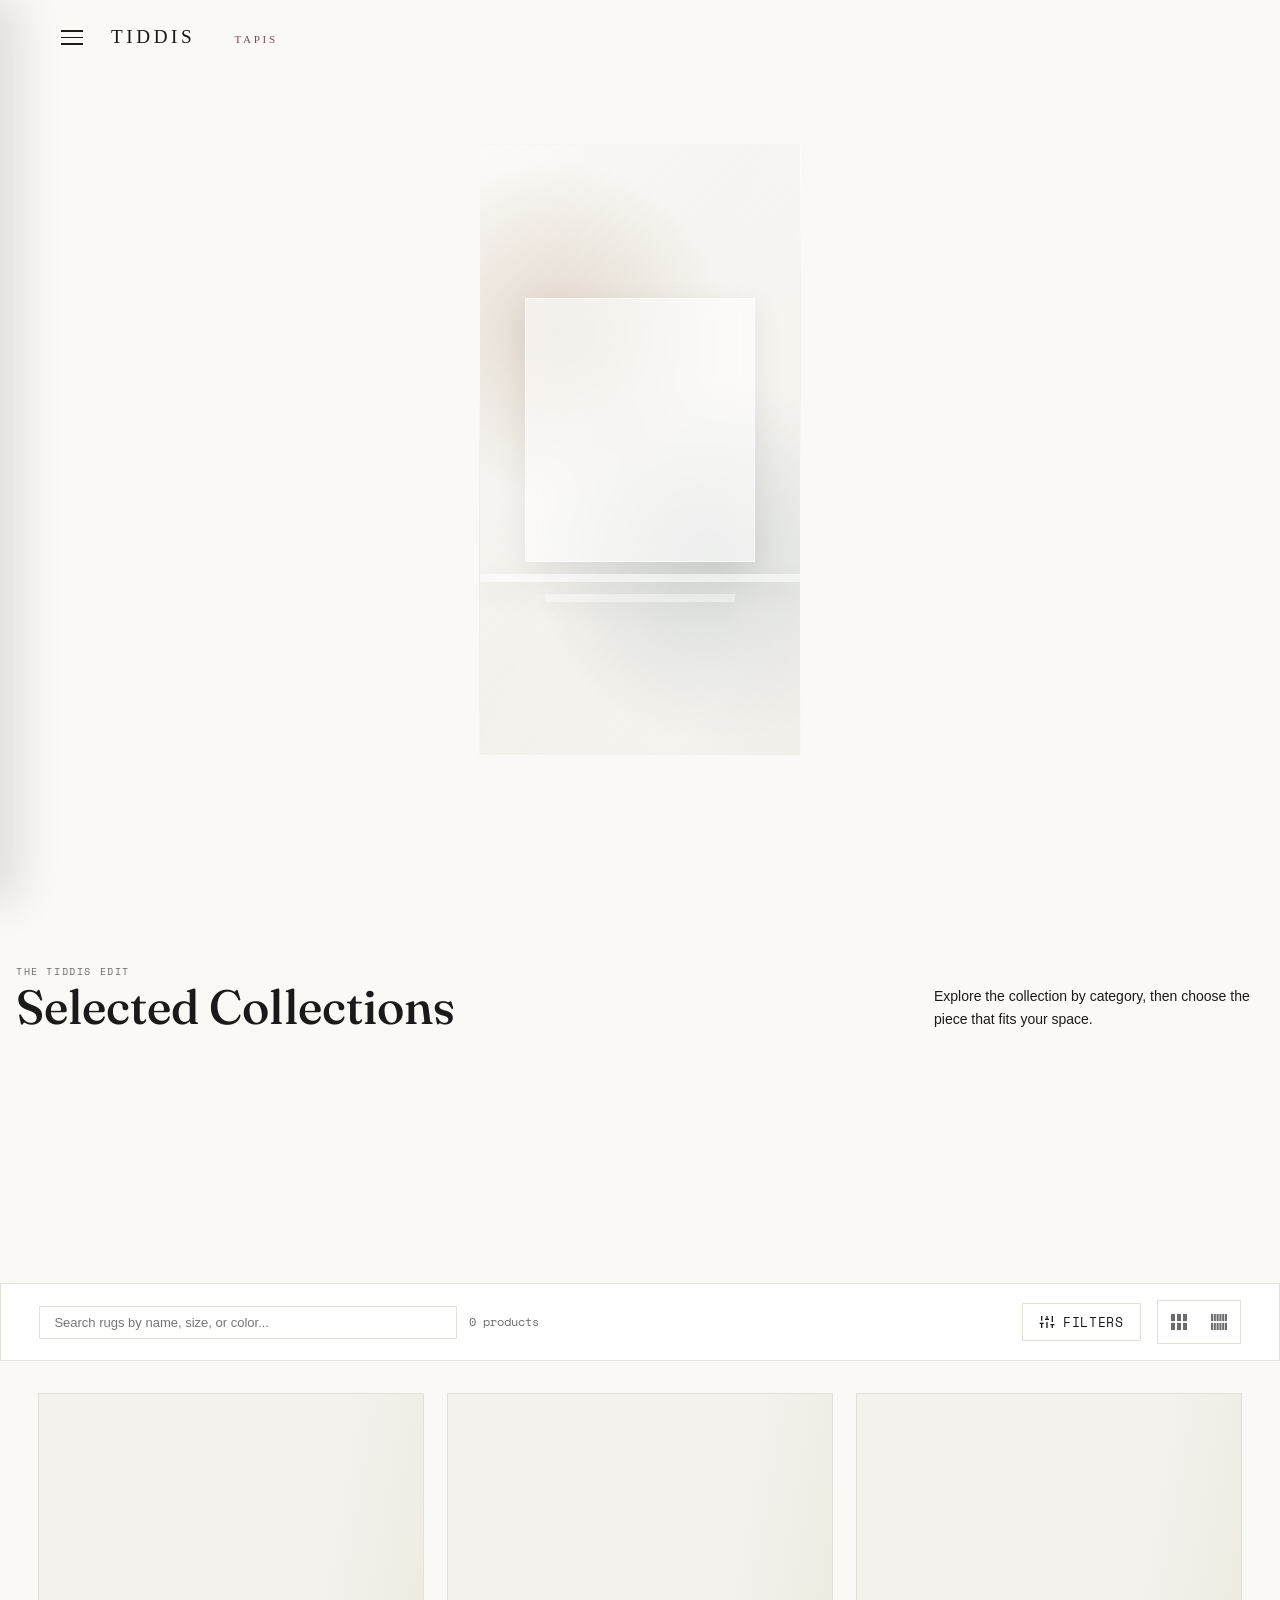
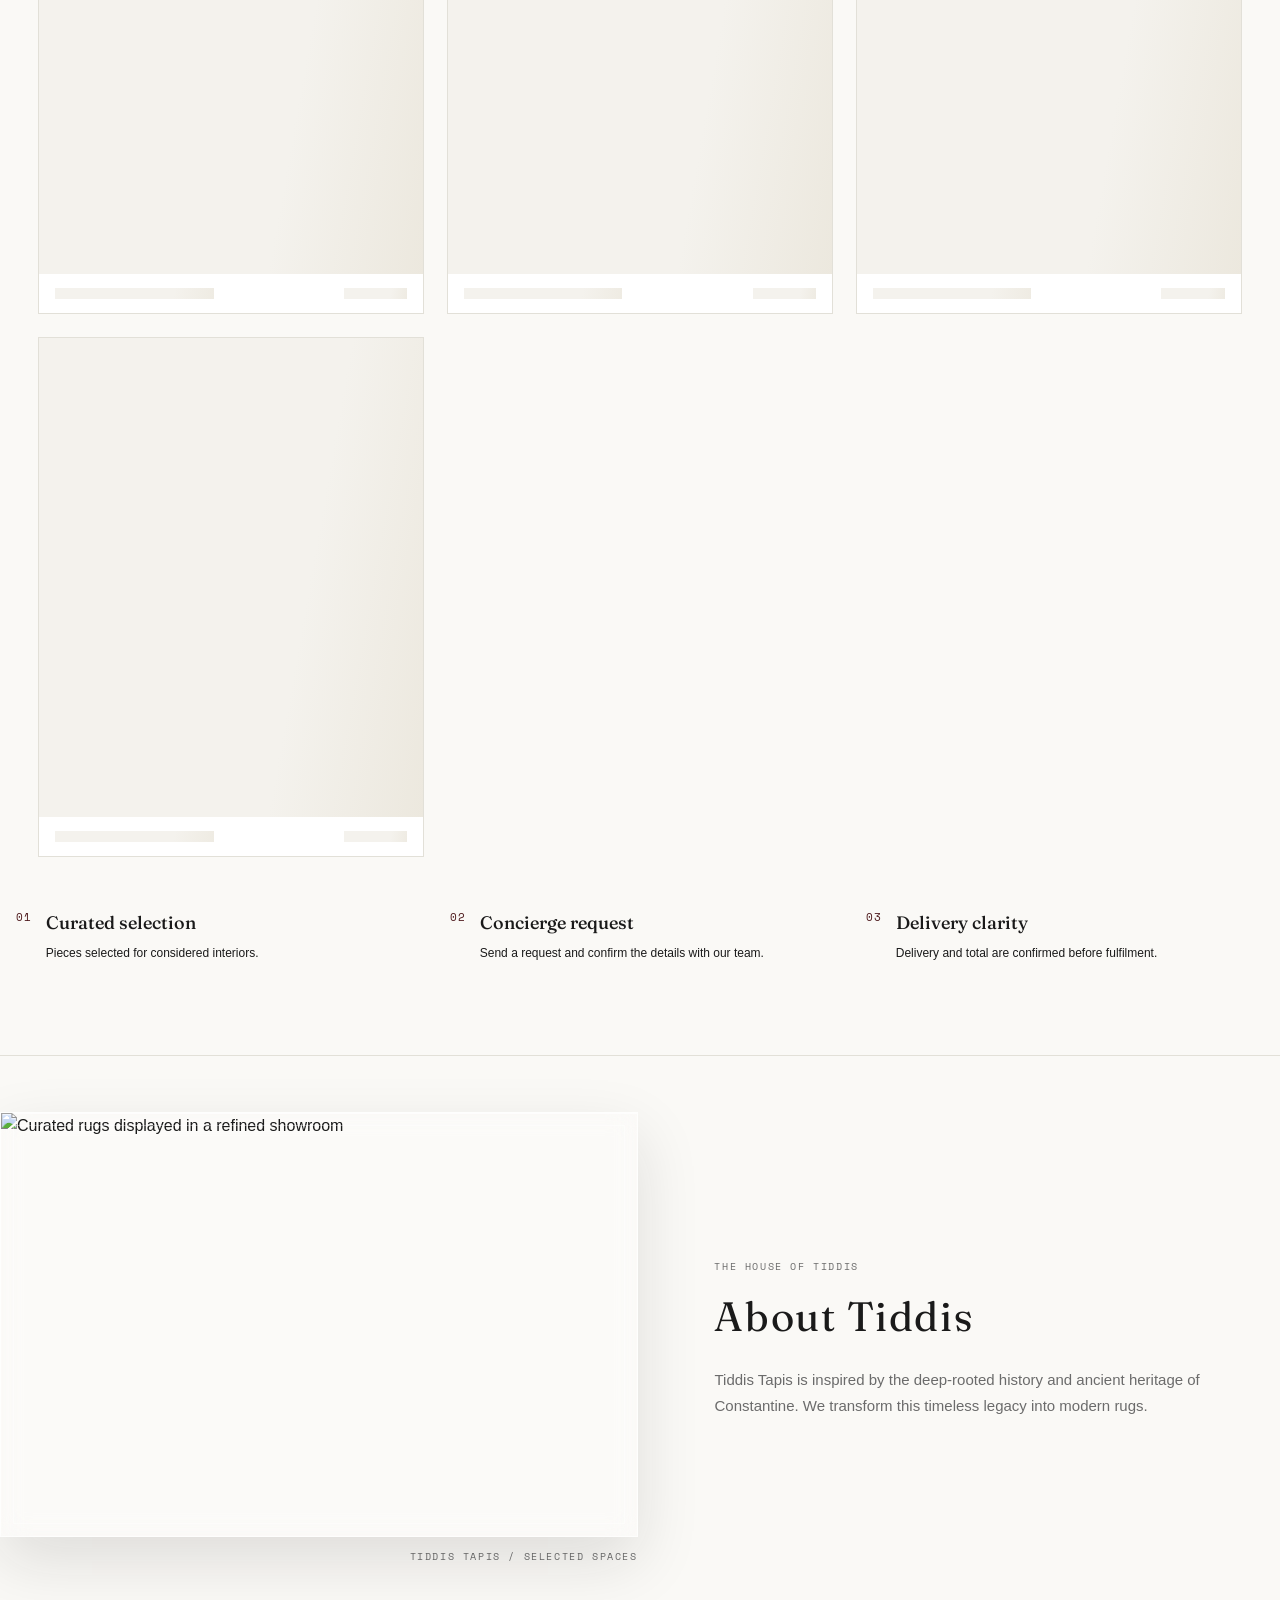
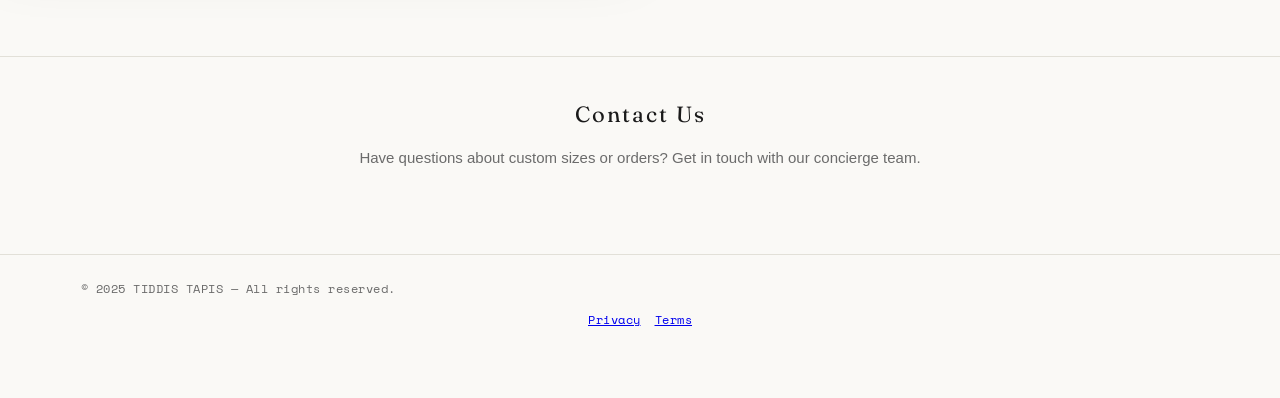
==== commit 8c7caad9: "Enhance visitor and admin UX flows" ====
--- a/index.html
+++ b/index.html
@@ -4,8 +4,8 @@
     <meta charset="UTF-8">
     <meta name="viewport" content="width=device-width, initial-scale=1.0, maximum-scale=2.0, user-scalable=yes">
     <title>TIDDIS TAPIS | Luxury Rugs &amp; Carpets</title>
-    <link rel="stylesheet" href="css/style.css?v=20260824-1">
-    <link rel="stylesheet" href="css/tiddis-design-system.css?v=20260824-1">
+    <link rel="stylesheet" href="css/style.css?v=20260827-ux4">
+    <link rel="stylesheet" href="css/tiddis-design-system.css?v=20260827-ux4">
     <link rel="manifest" href="manifest.json">
 </head>
 <body>
@@ -16,7 +16,12 @@
             <span></span><span></span><span></span>
         </button>
         <a class="header-brand has-image" href="/" aria-label="Tiddis Tapis home">
-            <img id="header-logo" class="header-logo-image" src="tiddis-logo.svg" alt="TIDDIS TAPIS">
+            <span class="brand-lockup">
+                <img id="header-logo" class="header-logo-image" src="tiddis-logo.svg" alt="TIDDIS TAPIS">
+                <span class="brand-wordmark-fallback" aria-hidden="true">
+                    <span class="brand-main">TIDDIS</span><span class="brand-sub">TAPIS</span>
+                </span>
+            </span>
         </a>
     </header>
 
@@ -47,9 +52,12 @@
     <!-- رأس الهاتف المحمول -->
     <div class="mobile-header">
         <a class="mobile-brand has-image" href="/" aria-label="Tiddis Tapis home">
-            <div class="logo-wrapper">
+            <span class="brand-lockup">
                 <img id="mobile-logo" class="mobile-header-logo-image" src="tiddis-logo.svg" alt="TIDDIS TAPIS">
-            </div>
+                <span class="brand-wordmark-fallback" aria-hidden="true">
+                    <span class="brand-main">TIDDIS</span><span class="brand-sub">TAPIS</span>
+                </span>
+            </span>
         </a>
         <div class="mobile-header-actions">
             <button class="search-toggle-btn" id="search-toggle-btn" aria-label="Search">
@@ -84,15 +92,31 @@
             </div>
         </div>
 
+        <!-- مجموعات مختارة مبنية من نفس فئات Firebase -->
+        <section id="collections-section" class="collections-section" aria-labelledby="collections-title">
+            <div class="collections-header">
+                <div>
+                    <span class="section-eyebrow">THE TIDDIS EDIT</span>
+                    <h2 id="collections-title">Selected Collections</h2>
+                </div>
+                <p>Explore the collection by category, then choose the piece that fits your space.</p>
+            </div>
+            <div id="collections-grid" class="collections-grid" aria-live="polite" aria-busy="true">
+                <div class="collections-loading" aria-hidden="true"></div>
+                <div class="collections-loading" aria-hidden="true"></div>
+                <div class="collections-loading" aria-hidden="true"></div>
+            </div>
+        </section>
+
         <!-- شريط البحث والفلاتر المتقدمة -->
         <section class="search-filter-section" id="search-filter-section">
             <div class="search-bar-row">
                 <div class="search-bar desktop-search">
                     <input type="text" id="search-input" placeholder="Search rugs by name, size, or color...">
-                    <span id="product-count">0 products</span>
+                    <span id="product-count" role="status" aria-live="polite">0 products</span>
                 </div>
                 <div class="controls-row">
-                    <button id="toggle-filters-btn" class="btn-filter-toggle">
+                    <button id="toggle-filters-btn" class="btn-filter-toggle" aria-controls="advanced-filters-panel" aria-expanded="false">
                         <svg width="16" height="16" viewBox="0 0 24 24" fill="none" stroke="currentColor" stroke-width="2"><line x1="4" y1="21" x2="4" y2="14"/><line x1="4" y1="10" x2="4" y2="3"/><line x1="12" y1="21" x2="12" y2="12"/><line x1="12" y1="8" x2="12" y2="3"/><line x1="20" y1="21" x2="20" y2="16"/><line x1="20" y1="12" x2="20" y2="3"/><line x1="1" y1="14" x2="7" y2="14"/><line x1="9" y1="8" x2="15" y2="8"/><line x1="17" y1="16" x2="23" y2="16"/></svg>
                         Filters
                     </button>
@@ -133,11 +157,12 @@
                     <button id="clear-filters-btn" class="btn-text">Clear All</button>
                     <button id="apply-filters-btn" class="btn-primary">Apply Filters</button>
                 </div>
+                <div id="active-filter-summary" class="active-filter-summary" aria-live="polite" hidden></div>
             </div>
         </section>
 
         <!-- شبكة المنتجات -->
-        <div id="products-grid" class="products-grid">
+        <div id="products-grid" class="products-grid" aria-busy="true">
             <div class="skeleton-card"><div class="skeleton-image"></div><div class="skeleton-line-row"><div class="skeleton-line name"></div><div class="skeleton-line order"></div></div></div>
             <div class="skeleton-card"><div class="skeleton-image"></div><div class="skeleton-line-row"><div class="skeleton-line name"></div><div class="skeleton-line order"></div></div></div>
             <div class="skeleton-card"><div class="skeleton-image"></div><div class="skeleton-line-row"><div class="skeleton-line name"></div><div class="skeleton-line order"></div></div></div>
@@ -148,6 +173,22 @@
         <div id="load-more-container" style="text-align:center; margin-top:30px; display:none;">
             <button id="load-more-btn" class="btn-secondary">Load More Products</button>
         </div>
+
+        <!-- نقاط الثقة: معلومات واقعية مرتبطة بسلوك الموقع الحالي -->
+        <section class="trust-strip" aria-label="Tiddis service highlights">
+            <div class="trust-item">
+                <span class="trust-index">01</span>
+                <div><strong>Curated selection</strong><span>Pieces selected for considered interiors.</span></div>
+            </div>
+            <div class="trust-item">
+                <span class="trust-index">02</span>
+                <div><strong>Concierge request</strong><span>Send a request and confirm the details with our team.</span></div>
+            </div>
+            <div class="trust-item">
+                <span class="trust-index">03</span>
+                <div><strong>Delivery clarity</strong><span>Delivery and total are confirmed before fulfilment.</span></div>
+            </div>
+        </section>
 
         <!-- قسم About Us -->
         <section id="about-section" class="store-section about-section">
@@ -245,7 +286,7 @@
     </div>
 
     <!-- تحميل ملفات JavaScript -->
-    <script type="module" src="js/firebase-config.js?v=20260818-final-audit"></script>
-    <script type="module" src="js/store.js?v=20260818-final-audit"></script>
+    <script type="module" src="js/firebase-config.js?v=20260827-ux4"></script>
+    <script type="module" src="js/store.js?v=20260827-ux4"></script>
 </body>
 </html>
--- a/css/tiddis-design-system.css
+++ b/css/tiddis-design-system.css
@@ -700,3 +700,625 @@
 .product-page .product-info-glass-box {
     border-radius: var(--radius-glass) !important;
 }
+
+/* Header state: transparent over the hero, translucent white after scrolling. */
+.desktop-header,
+.mobile-header {
+    background: transparent;
+    border-bottom-color: transparent;
+    box-shadow: none;
+    backdrop-filter: none;
+    -webkit-backdrop-filter: none;
+    transition: background-color .24s ease, border-color .24s ease, box-shadow .24s ease, backdrop-filter .24s ease;
+}
+
+.desktop-header.is-scrolled,
+.mobile-header.is-scrolled {
+    background: rgba(255, 255, 255, .78);
+    border-bottom-color: rgba(78, 26, 29, .12);
+    box-shadow: 0 8px 24px rgba(42, 31, 28, .08);
+    backdrop-filter: blur(18px) saturate(1.12);
+    -webkit-backdrop-filter: blur(18px) saturate(1.12);
+}
+
+.desktop-header:not(.is-scrolled) .header-hamburger,
+.desktop-header:not(.is-scrolled) .header-brand {
+    color: var(--color-ink);
+}
+
+@media (prefers-reduced-motion: reduce) {
+    .desktop-header,
+    .mobile-header {
+        transition: none;
+    }
+}
+
+/* Visitor discovery layer: editorial collection tiles, not generic cards. */
+.collections-section {
+    width: min(100% - 32px, 1320px);
+    margin: clamp(28px, 5vw, 64px) auto clamp(8px, 2vw, 24px);
+}
+
+.collections-header {
+    display: flex;
+    align-items: end;
+    justify-content: space-between;
+    gap: 32px;
+    margin-bottom: 20px;
+}
+
+.collections-header h2 {
+    margin: 4px 0 0;
+    color: var(--color-ink);
+    font-family: var(--font-serif, Georgia, serif);
+    font-size: clamp(28px, 4vw, 48px);
+    font-weight: 500;
+    line-height: 1;
+}
+
+.collections-header p {
+    max-width: 330px;
+    margin: 0;
+    color: var(--color-muted-ink);
+    font-size: 14px;
+    line-height: 1.65;
+}
+
+.collections-grid {
+    display: grid;
+    grid-template-columns: 1.35fr 1fr 1fr;
+    gap: 12px;
+    min-height: 208px;
+}
+
+.collection-tile {
+    position: relative;
+    display: flex;
+    min-height: 208px;
+    flex-direction: column;
+    justify-content: end;
+    overflow: hidden;
+    color: var(--color-paper);
+    background: var(--color-ink);
+    text-decoration: none;
+    isolation: isolate;
+}
+
+.collection-tile--1 {
+    grid-row: span 2;
+    min-height: 428px;
+}
+
+.collection-image {
+    position: absolute;
+    inset: 0;
+    z-index: 0;
+    background: linear-gradient(145deg, #5d4a42, #29221f);
+}
+
+.collection-image::after {
+    position: absolute;
+    inset: 0;
+    content: '';
+    background: linear-gradient(180deg, rgba(20, 16, 14, .02) 24%, rgba(20, 16, 14, .82) 100%);
+}
+
+.collection-image img {
+    width: 100%;
+    height: 100%;
+    display: block;
+    object-fit: cover;
+    opacity: .86;
+    transition: transform .4s ease, opacity .4s ease;
+}
+
+.collection-tile:hover .collection-image img,
+.collection-tile:focus-visible .collection-image img {
+    opacity: 1;
+    transform: scale(1.035);
+}
+
+.collection-image-placeholder {
+    display: grid;
+    width: 100%;
+    height: 100%;
+    place-items: center;
+    color: rgba(255, 255, 255, .62);
+    font-family: var(--font-mono, monospace);
+    font-size: 11px;
+    letter-spacing: .24em;
+}
+
+.collection-tile-meta {
+    position: relative;
+    z-index: 1;
+    display: grid;
+    gap: 4px;
+    padding: 20px;
+}
+
+.collection-tile-meta strong {
+    font-family: var(--font-serif, Georgia, serif);
+    font-size: clamp(20px, 2.3vw, 30px);
+    font-weight: 500;
+    line-height: 1;
+}
+
+.collection-tile-meta span {
+    color: rgba(255, 255, 255, .72);
+    font-family: var(--font-mono, monospace);
+    font-size: 10px;
+    letter-spacing: .06em;
+    text-transform: uppercase;
+}
+
+.collection-arrow {
+    position: absolute;
+    z-index: 1;
+    top: 18px;
+    right: 18px;
+    color: rgba(255, 255, 255, .78);
+    font-family: var(--font-mono, monospace);
+    font-size: 20px;
+}
+
+.collection-empty {
+    grid-column: 1 / -1;
+    min-height: 120px;
+    margin: 0;
+    padding: 34px 20px;
+    color: var(--color-muted-ink);
+    border-top: 1px solid var(--color-border);
+    border-bottom: 1px solid var(--color-border);
+    font-family: var(--font-mono, monospace);
+    font-size: 11px;
+    letter-spacing: .05em;
+    text-transform: uppercase;
+}
+
+.trust-strip {
+    display: grid;
+    grid-template-columns: repeat(3, 1fr);
+    width: min(100% - 32px, 1320px);
+    margin: 30px auto 0;
+    border-top: 1px solid var(--color-border);
+    border-bottom: 1px solid var(--color-border);
+}
+
+.trust-item {
+    display: grid;
+    grid-template-columns: auto 1fr;
+    gap: 14px;
+    align-items: start;
+    min-height: 96px;
+    padding: 22px 18px 20px 0;
+    border-right: 1px solid var(--color-border);
+}
+
+.trust-item + .trust-item {
+    padding-left: 18px;
+}
+
+.trust-item:last-child {
+    border-right: 0;
+}
+
+.trust-index {
+    color: var(--accent);
+    font-family: var(--font-mono, monospace);
+    font-size: 11px;
+    letter-spacing: .08em;
+}
+
+.trust-item strong,
+.trust-item div > span {
+    display: block;
+}
+
+.trust-item strong {
+    margin-bottom: 6px;
+    color: var(--color-ink);
+    font-family: var(--font-serif, Georgia, serif);
+    font-size: 18px;
+    font-weight: 500;
+}
+
+.trust-item div > span {
+    color: var(--color-muted-ink);
+    font-size: 12px;
+    line-height: 1.5;
+}
+
+@media (max-width: 760px) {
+    .collections-section,
+    .trust-strip {
+        width: min(100% - 24px, 640px);
+    }
+
+    .collections-header {
+        display: block;
+    }
+
+    .collections-header p {
+        max-width: 440px;
+        margin-top: 14px;
+    }
+
+    .collections-grid {
+        grid-template-columns: 1fr 1fr;
+        gap: 8px;
+    }
+
+    .collection-tile,
+    .collection-tile--1 {
+        grid-row: auto;
+        min-height: 190px;
+    }
+
+    .collection-tile-meta {
+        padding: 14px;
+    }
+
+    .collection-tile-meta strong {
+        font-size: 22px;
+    }
+
+    .trust-strip {
+        grid-template-columns: 1fr;
+    }
+
+    .trust-item,
+    .trust-item + .trust-item {
+        min-height: auto;
+        padding: 16px 0;
+        border-right: 0;
+        border-bottom: 1px solid var(--color-border);
+    }
+
+    .trust-item:last-child {
+        border-bottom: 0;
+    }
+}
+
+@media (prefers-reduced-motion: reduce) {
+    .collection-image img {
+        transition: none;
+    }
+}
+
+/* Filter feedback: make active choices visible without adding another panel. */
+.active-filter-summary {
+    display: flex;
+    flex-wrap: wrap;
+    align-items: center;
+    gap: 6px;
+    margin-top: 14px;
+    padding-top: 12px;
+    border-top: 1px solid var(--color-border);
+}
+
+.active-filter-summary[hidden] {
+    display: none;
+}
+
+.active-filter-count,
+.active-filter-more {
+    color: var(--color-muted-ink);
+    font-family: var(--font-mono, monospace);
+    font-size: 10px;
+    letter-spacing: .04em;
+    text-transform: uppercase;
+}
+
+.active-filter-chip {
+    max-width: 190px;
+    overflow: hidden;
+    padding: 6px 9px;
+    color: var(--color-ink);
+    background: var(--color-paper);
+    border: 1px solid var(--color-border);
+    font-size: 11px;
+    text-overflow: ellipsis;
+    white-space: nowrap;
+}
+
+.contact-empty {
+    display: block;
+    color: var(--color-muted-ink, #6b6b6b);
+    font-family: var(--font-mono, monospace);
+    font-size: 11px;
+    letter-spacing: .04em;
+    line-height: 1.5;
+    text-transform: uppercase;
+}
+
+/* Admin navigation groups: hierarchy without adding dashboard card clutter. */
+.admin-nav-group {
+    display: grid;
+    gap: 2px;
+    margin-top: 18px;
+    padding-top: 12px;
+    border-top: 1px solid var(--color-border);
+}
+
+.admin-nav-group-label {
+    padding: 0 14px 7px;
+    color: var(--color-muted-ink);
+    font-family: var(--font-mono, monospace);
+    font-size: 9px;
+    letter-spacing: .14em;
+    text-transform: uppercase;
+}
+
+.admin-nav-group .nav-link {
+    margin: 0;
+}
+
+.admin-nav-group .nav-link:focus-visible,
+.admin-sidebar .nav-link:focus-visible {
+    outline: 2px solid var(--accent);
+    outline-offset: 2px;
+}
+
+@media (max-width: 760px) {
+    .admin-nav-group {
+        margin-top: 14px;
+        padding-top: 10px;
+    }
+
+    .admin-nav-group-label {
+        padding-inline: 12px;
+    }
+}
+
+/* Admin dashboard hierarchy and quick actions. */
+.admin-dashboard-heading {
+    align-items: end;
+}
+
+.admin-dashboard-heading .admin-help-text {
+    max-width: 520px;
+    margin: 10px 0 0;
+}
+
+.admin-quick-actions {
+    display: flex;
+    flex-wrap: wrap;
+    justify-content: end;
+    gap: 8px;
+}
+
+.admin-quick-link {
+    min-height: 40px;
+    padding: 9px 13px;
+    color: var(--color-ink);
+    background: transparent;
+    border: 1px solid var(--color-border);
+    border-radius: var(--radius-control);
+    cursor: pointer;
+    font-family: var(--font-mono, monospace);
+    font-size: 10px;
+    letter-spacing: .04em;
+    text-transform: uppercase;
+}
+
+.admin-quick-link:hover,
+.admin-quick-link:focus-visible {
+    color: var(--color-paper);
+    background: var(--color-accent);
+    border-color: var(--color-accent);
+}
+
+.admin-quick-link:active {
+    transform: translateY(1px);
+}
+
+@media (max-width: 760px) {
+    .admin-dashboard-heading {
+        display: block;
+    }
+
+    .admin-quick-actions {
+        justify-content: start;
+        margin-top: 18px;
+    }
+
+    .admin-quick-link {
+        flex: 1 1 130px;
+    }
+}
+
+@media (max-width: 760px) {
+    .filters-panel.active {
+        position: fixed;
+        inset: auto 12px 12px;
+        z-index: var(--z-drawer, 900);
+        max-height: min(76dvh, 560px);
+        overflow-y: auto;
+        padding: 18px;
+        background: rgba(255, 255, 255, .94);
+        border: 1px solid rgba(78, 26, 29, .14);
+        box-shadow: 0 18px 48px rgba(42, 31, 28, .18);
+        backdrop-filter: blur(18px) saturate(1.08);
+        -webkit-backdrop-filter: blur(18px) saturate(1.08);
+    }
+
+    .filters-panel.active .filters-grid {
+        grid-template-columns: 1fr;
+        gap: 18px;
+    }
+
+    .filters-panel.active .filters-footer {
+        position: sticky;
+        bottom: 0;
+        margin-top: 18px;
+        padding-top: 14px;
+        background: rgba(255, 255, 255, .92);
+    }
+}
+
+.product-order-helper {
+    margin: 12px 0 0;
+    color: var(--color-muted-ink);
+    font-family: var(--font-mono, monospace);
+    font-size: 10px;
+    line-height: 1.55;
+    text-transform: uppercase;
+}
+
+/* Final cascade guard: legacy header rules use !important; the canonical states must win. */
+.desktop-header:not(.is-scrolled),
+.mobile-header:not(.is-scrolled) {
+    background: transparent !important;
+    border-bottom-color: transparent !important;
+    box-shadow: none !important;
+    backdrop-filter: none !important;
+    -webkit-backdrop-filter: none !important;
+}
+
+.desktop-header.is-scrolled,
+.mobile-header.is-scrolled {
+    background: rgba(255, 255, 255, .78) !important;
+    border-bottom-color: rgba(78, 26, 29, .12) !important;
+    box-shadow: 0 8px 24px rgba(42, 31, 28, .08) !important;
+    backdrop-filter: blur(18px) saturate(1.12) !important;
+    -webkit-backdrop-filter: blur(18px) saturate(1.12) !important;
+}
+
+
+/* =========================================================
+   TIDDIS TAPIS — Brand lockup normalization
+   One clear wordmark surface; no nested glass pill or legacy duplicate.
+   ========================================================= */
+.desktop-header .header-brand,
+.mobile-header .mobile-brand {
+    display: inline-flex !important;
+    align-items: center !important;
+    flex: 0 1 auto;
+    min-width: 0;
+    min-height: 0;
+    padding: 0 !important;
+    border: 0 !important;
+    border-radius: 0 !important;
+    background: transparent !important;
+    box-shadow: none !important;
+    backdrop-filter: none !important;
+    -webkit-backdrop-filter: none !important;
+    color: var(--color-ink) !important;
+    text-decoration: none;
+}
+
+.desktop-header .brand-lockup,
+.mobile-header .brand-lockup {
+    display: inline-flex;
+    align-items: center;
+    min-width: 0;
+    line-height: 1;
+}
+
+.desktop-header .header-logo-image,
+.mobile-header .mobile-header-logo-image {
+    flex: 0 1 auto;
+    width: auto;
+    max-width: 100%;
+    object-fit: contain;
+    object-position: left center;
+    background: transparent !important;
+}
+
+.desktop-header .header-logo-image {
+    display: none !important;
+    max-width: min(220px, 27vw);
+    height: 34px;
+}
+
+.mobile-header .mobile-header-logo-image {
+    display: none !important;
+    max-width: min(180px, 57vw);
+    height: 28px;
+}
+
+.desktop-header .header-brand.has-image .header-logo-image,
+.mobile-header .mobile-brand.has-image .mobile-header-logo-image {
+    display: block !important;
+}
+
+.brand-wordmark-fallback {
+    display: inline-flex;
+    align-items: baseline;
+    min-width: 0;
+    white-space: nowrap;
+}
+
+.desktop-header .brand-wordmark-fallback .brand-main,
+.mobile-header .brand-wordmark-fallback .brand-main {
+    display: inline-block !important;
+    color: var(--color-ink) !important;
+    font-family: var(--font-serif, Georgia, serif);
+    font-size: clamp(20px, 2vw, 29px);
+    font-weight: 600;
+    letter-spacing: .16em;
+    line-height: 1;
+}
+
+.desktop-header .brand-wordmark-fallback .brand-sub,
+.mobile-header .brand-wordmark-fallback .brand-sub {
+    display: inline-block !important;
+    margin-left: 9px;
+    color: var(--color-accent) !important;
+    font-family: var(--font-mono, monospace);
+    font-size: clamp(10px, .9vw, 13px);
+    font-weight: 400;
+    letter-spacing: .24em;
+    line-height: 1;
+    text-transform: uppercase;
+}
+
+.desktop-header .header-brand.has-image .brand-wordmark-fallback,
+.mobile-header .mobile-brand.has-image .brand-wordmark-fallback {
+    display: none !important;
+}
+
+.desktop-header .header-brand.logo-fallback .header-logo-image,
+.mobile-header .mobile-brand.logo-fallback .mobile-header-logo-image {
+    display: none !important;
+}
+
+.desktop-header .header-brand.logo-fallback .brand-wordmark-fallback,
+.mobile-header .mobile-brand.logo-fallback .brand-wordmark-fallback {
+    display: inline-flex !important;
+}
+
+@media (max-width: 900px) {
+    .mobile-header .brand-lockup {
+        max-width: min(180px, 57vw);
+    }
+
+    .mobile-header .brand-wordmark-fallback .brand-main {
+        font-size: clamp(17px, 5vw, 22px);
+        letter-spacing: .11em;
+    }
+
+    .mobile-header .brand-wordmark-fallback .brand-sub {
+        margin-left: 6px;
+        font-size: clamp(9px, 2.8vw, 11px);
+        letter-spacing: .16em;
+    }
+}
+
+@media (max-width: 380px) {
+    .mobile-header .brand-lockup {
+        max-width: 150px;
+    }
+
+    .mobile-header .mobile-header-logo-image {
+        max-width: 150px;
+    }
+}
+
+@media (prefers-reduced-motion: reduce) {
+    .desktop-header .header-brand,
+    .mobile-header .mobile-brand {
+        transition: none !important;
+    }
+}
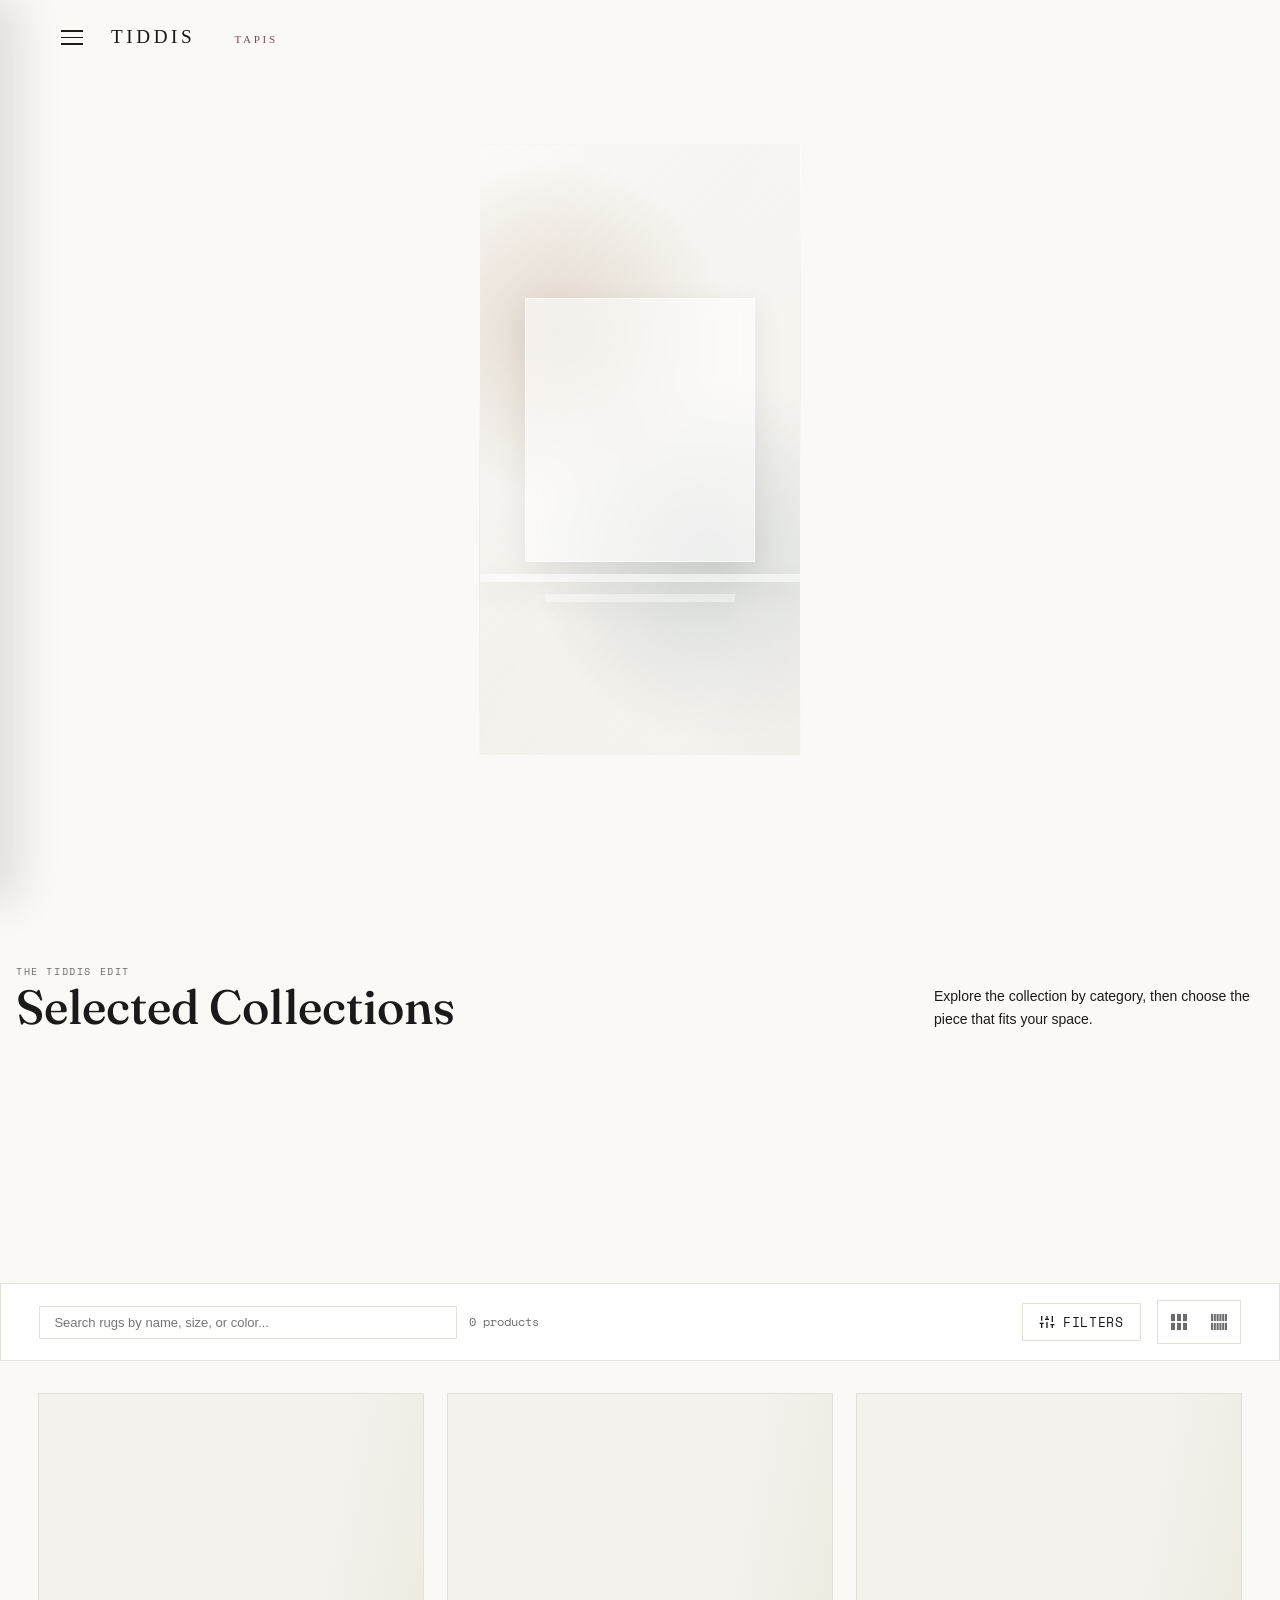
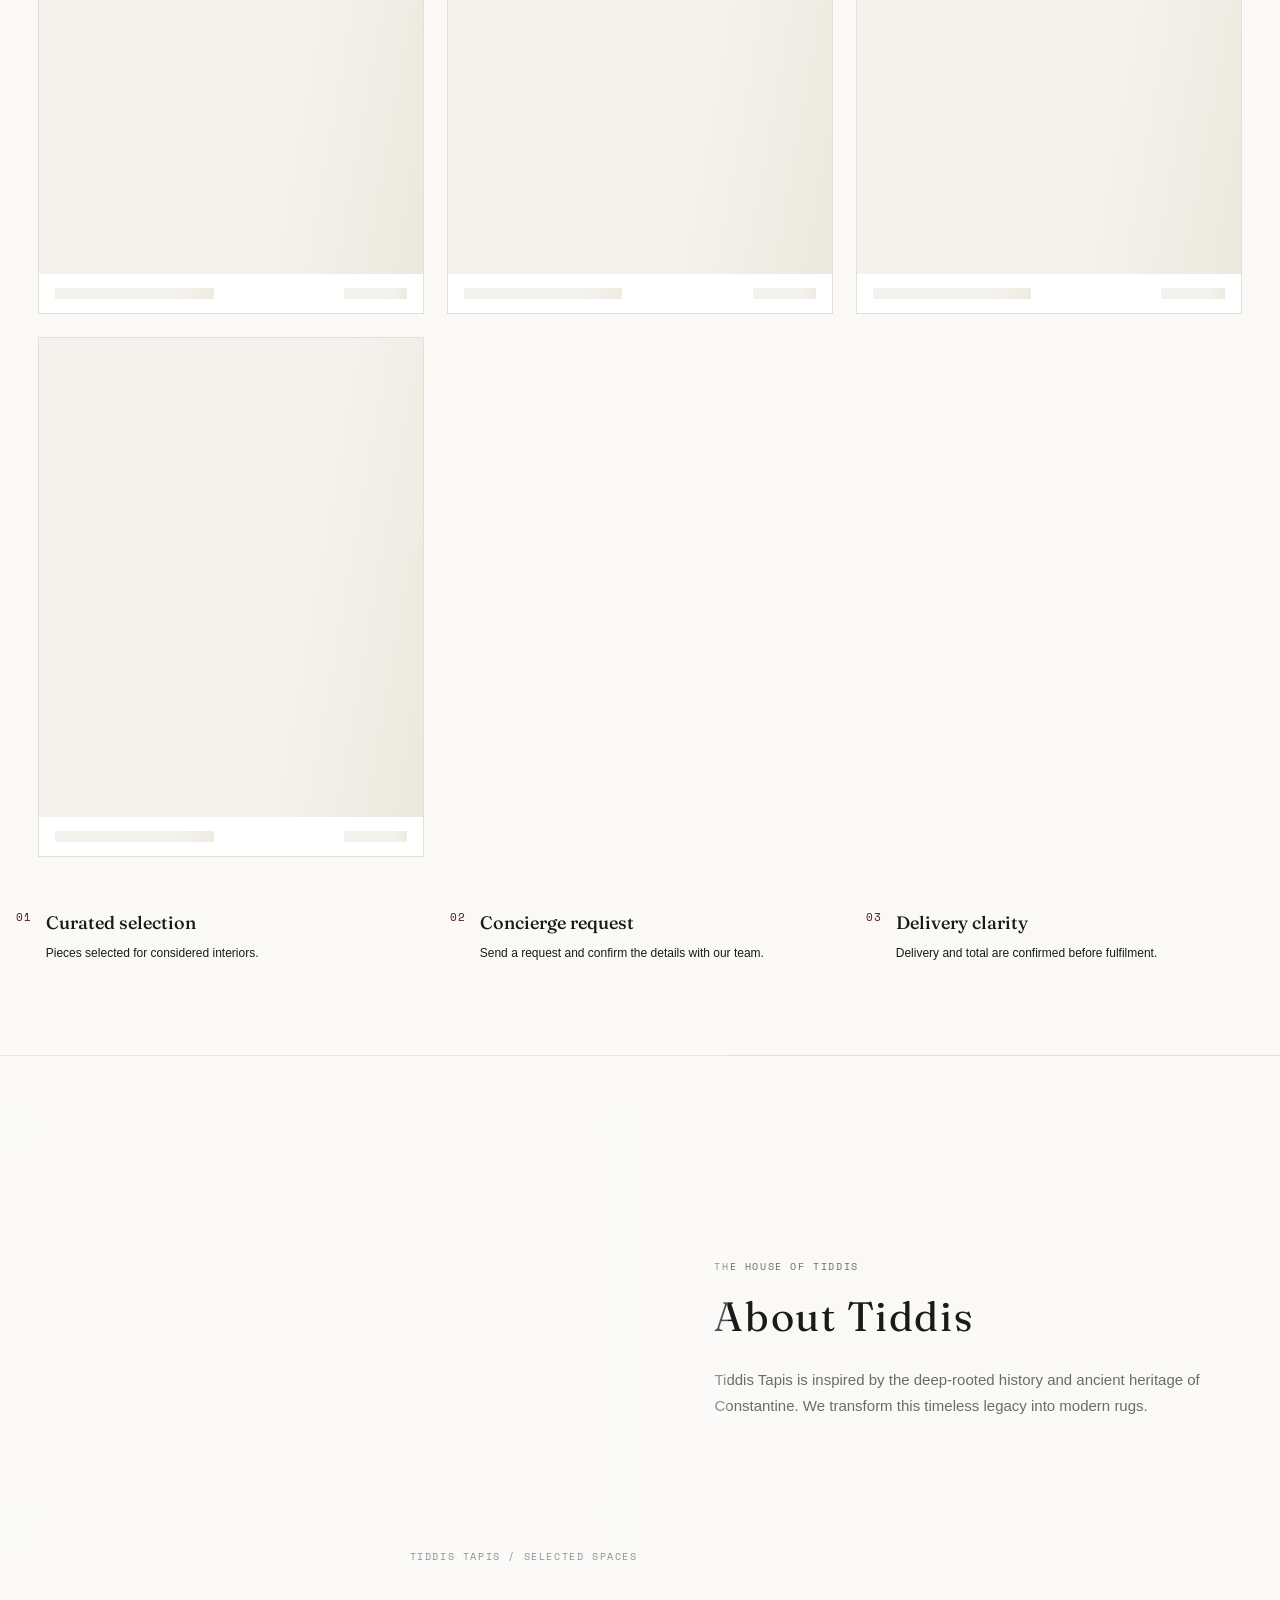
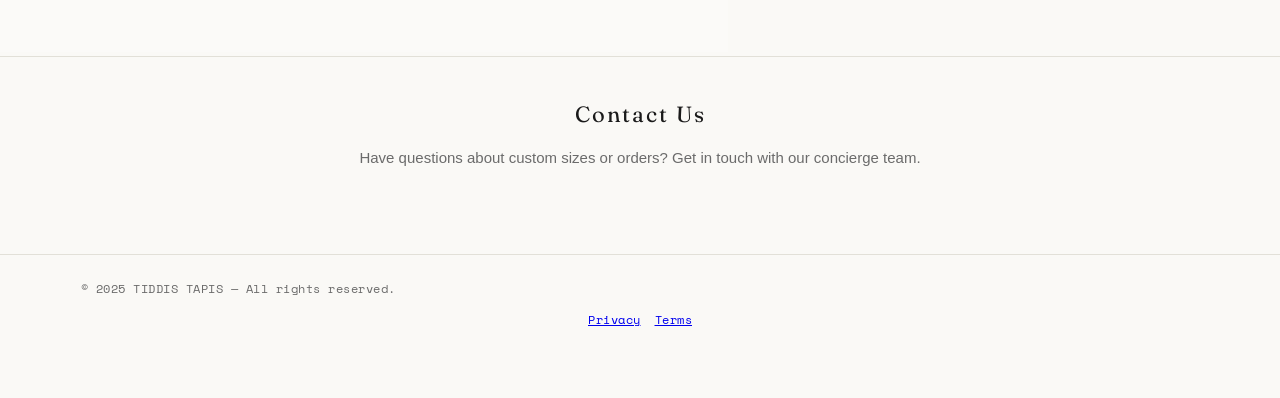
==== commit 191284d0: "Refine fullscreen hero and sidebar navigation" ====
--- a/index.html
+++ b/index.html
@@ -4,8 +4,8 @@
     <meta charset="UTF-8">
     <meta name="viewport" content="width=device-width, initial-scale=1.0, maximum-scale=2.0, user-scalable=yes">
     <title>TIDDIS TAPIS | Luxury Rugs &amp; Carpets</title>
-    <link rel="stylesheet" href="css/style.css?v=20260827-ux4">
-    <link rel="stylesheet" href="css/tiddis-design-system.css?v=20260827-ux4">
+    <link rel="stylesheet" href="css/style.css?v=20260827-ux5">
+    <link rel="stylesheet" href="css/tiddis-design-system.css?v=20260827-ux5">
     <link rel="manifest" href="manifest.json">
 </head>
 <body>
@@ -286,7 +286,7 @@
     </div>
 
     <!-- تحميل ملفات JavaScript -->
-    <script type="module" src="js/firebase-config.js?v=20260827-ux4"></script>
-    <script type="module" src="js/store.js?v=20260827-ux4"></script>
+    <script type="module" src="js/firebase-config.js?v=20260827-ux5"></script>
+    <script type="module" src="js/store.js?v=20260827-ux5"></script>
 </body>
 </html>
--- a/css/tiddis-design-system.css
+++ b/css/tiddis-design-system.css
@@ -1322,3 +1322,169 @@
         transition: none !important;
     }
 }
+
+
+/* =========================================================
+   TIDDIS TAPIS — Fullscreen hero + progressive sidebar nav
+   The hero owns the full viewport; parent links disclose in-place.
+   ========================================================= */
+.main-content:has(> #hero-slider-container) {
+    width: 100%;
+    min-height: 100dvh;
+    padding-top: 0 !important;
+}
+
+#hero-slider-container.hero-slider-container {
+    width: 100%;
+    height: 100dvh !important;
+    min-height: 100dvh !important;
+    margin: 0 !important;
+    padding: 0 !important;
+    overflow: hidden;
+}
+
+#hero-slider-container .hero-slide-card,
+#hero-slider-container .hero-slide-image-frame {
+    width: 100% !important;
+    height: 100% !important;
+    min-height: 0 !important;
+    margin: 0 !important;
+}
+
+#hero-slider-container .hero-slide-image-frame {
+    border-radius: 0 !important;
+    border-left: 0;
+    border-right: 0;
+    box-shadow: none !important;
+}
+
+#hero-slider-container .hero-slide-image-frame img {
+    width: 100%;
+    height: 100%;
+    object-fit: cover;
+}
+
+@supports not (height: 100dvh) {
+    .main-content:has(> #hero-slider-container) {
+        min-height: 100svh;
+    }
+
+    #hero-slider-container.hero-slider-container {
+        height: 100svh !important;
+        min-height: 100svh !important;
+    }
+}
+
+.sidebar-menu-root {
+    width: 100%;
+    margin: 0;
+    padding: 0;
+    list-style: none;
+}
+
+.sidebar-menu-root .nav-item {
+    width: 100%;
+    margin: 0;
+    list-style: none;
+}
+
+.sidebar-menu-root .nav-link {
+    display: flex;
+    align-items: center;
+    justify-content: space-between;
+    width: 100%;
+    min-width: 0;
+    gap: 18px;
+    box-sizing: border-box;
+    text-align: left;
+}
+
+.sidebar-menu-root .nav-link > span:first-child {
+    min-width: 0;
+    flex: 1 1 auto;
+}
+
+.sidebar-menu-root .nav-parent-link {
+    cursor: pointer;
+}
+
+.sidebar-menu-root .nav-parent-link[aria-expanded="true"] {
+    color: var(--color-accent);
+}
+
+.sidebar-menu-root .toggle-icon {
+    flex: 0 0 auto;
+    display: inline-block;
+    font-size: 12px;
+    line-height: 1;
+    transition: transform .22s ease, color .22s ease;
+}
+
+.sidebar-menu-root .toggle-icon.open {
+    transform: rotate(90deg);
+    color: var(--color-accent);
+}
+
+.sidebar-menu-root .sub-menu {
+    display: none;
+    width: 100%;
+    box-sizing: border-box;
+    margin: 0;
+    padding: 2px 0 4px 18px;
+    border-left: 1px solid var(--color-line);
+    list-style: none;
+}
+
+.sidebar-menu-root .sub-menu.open {
+    display: flex;
+    flex-direction: column;
+    gap: 0;
+}
+
+.sidebar-menu-root .sub-menu .nav-link {
+    padding: 10px 0;
+    font-size: .92em;
+}
+
+.sidebar-menu-root .sub-menu .sub-menu {
+    margin-left: 2px;
+    padding-left: 16px;
+}
+
+.sidebar-menu-root .nav-direct-link {
+    display: flex;
+    align-items: center;
+    justify-content: flex-start;
+}
+
+@media (max-width: 900px) {
+    #hero-slider-container.hero-slider-container {
+        width: 100vw;
+        height: 100dvh !important;
+        min-height: 100dvh !important;
+    }
+
+    .sidebar-menu-root .nav-link {
+        min-height: 56px;
+        padding-top: 16px;
+        padding-bottom: 16px;
+        font-size: clamp(18px, 5.4vw, 22px);
+    }
+
+    .sidebar-menu-root .sub-menu {
+        padding-left: 18px;
+    }
+
+    .sidebar-menu-root .sub-menu .nav-link {
+        min-height: 48px;
+        padding-top: 12px;
+        padding-bottom: 12px;
+        font-size: clamp(15px, 4.2vw, 18px);
+    }
+}
+
+@media (prefers-reduced-motion: reduce) {
+    .sidebar-menu-root .toggle-icon {
+        transition: none;
+    }
+}
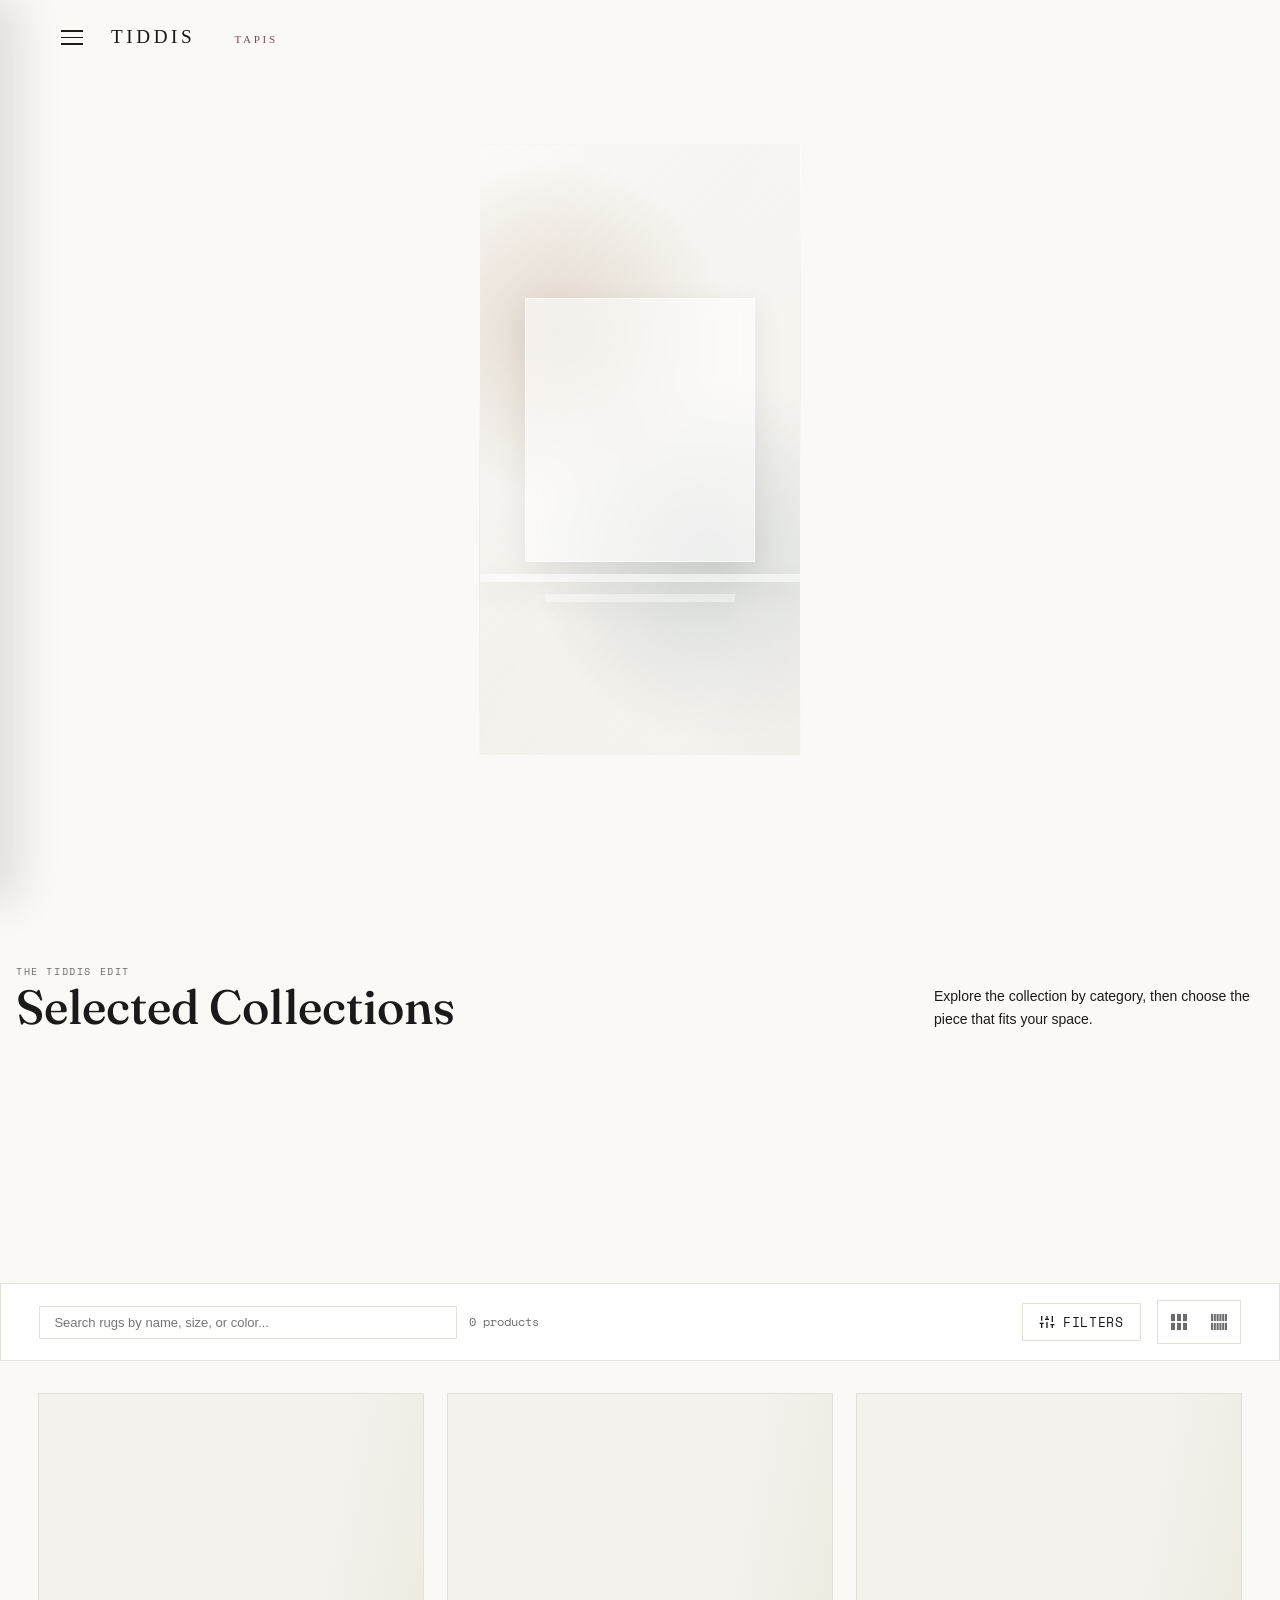
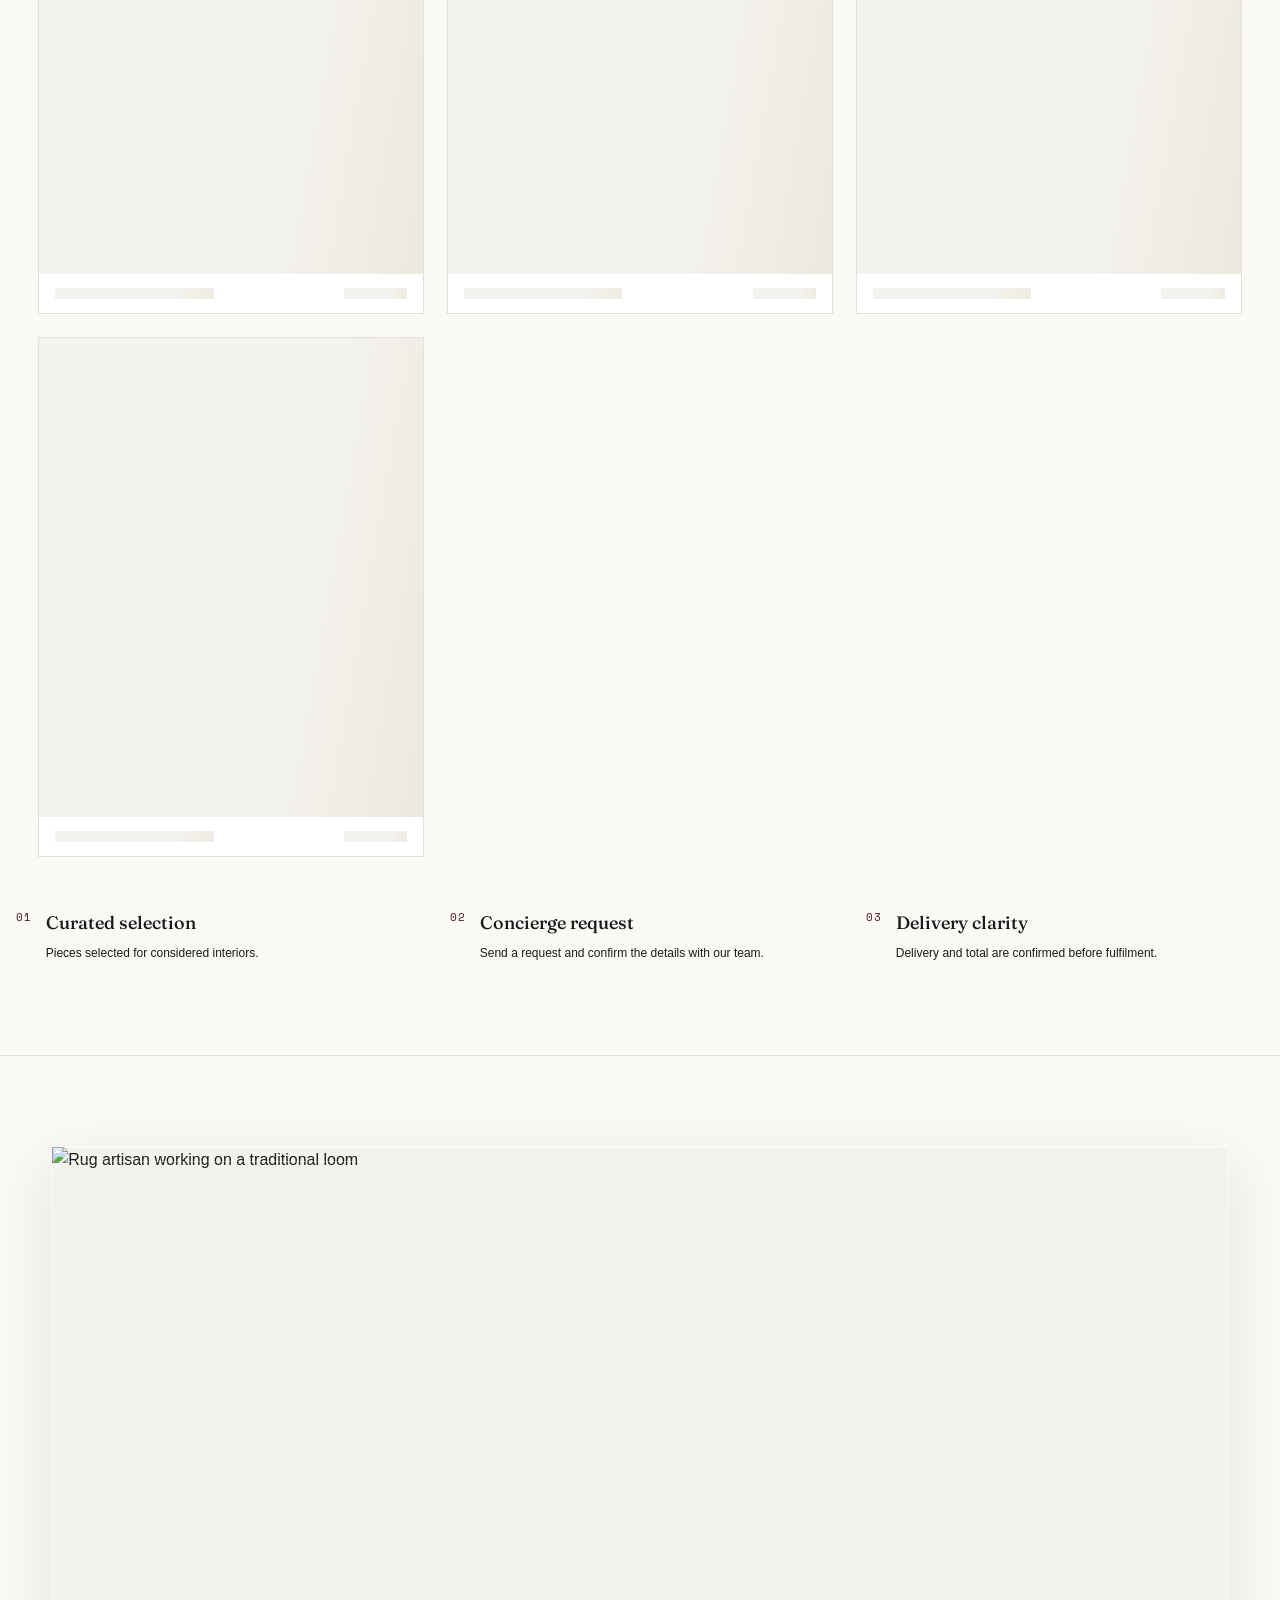
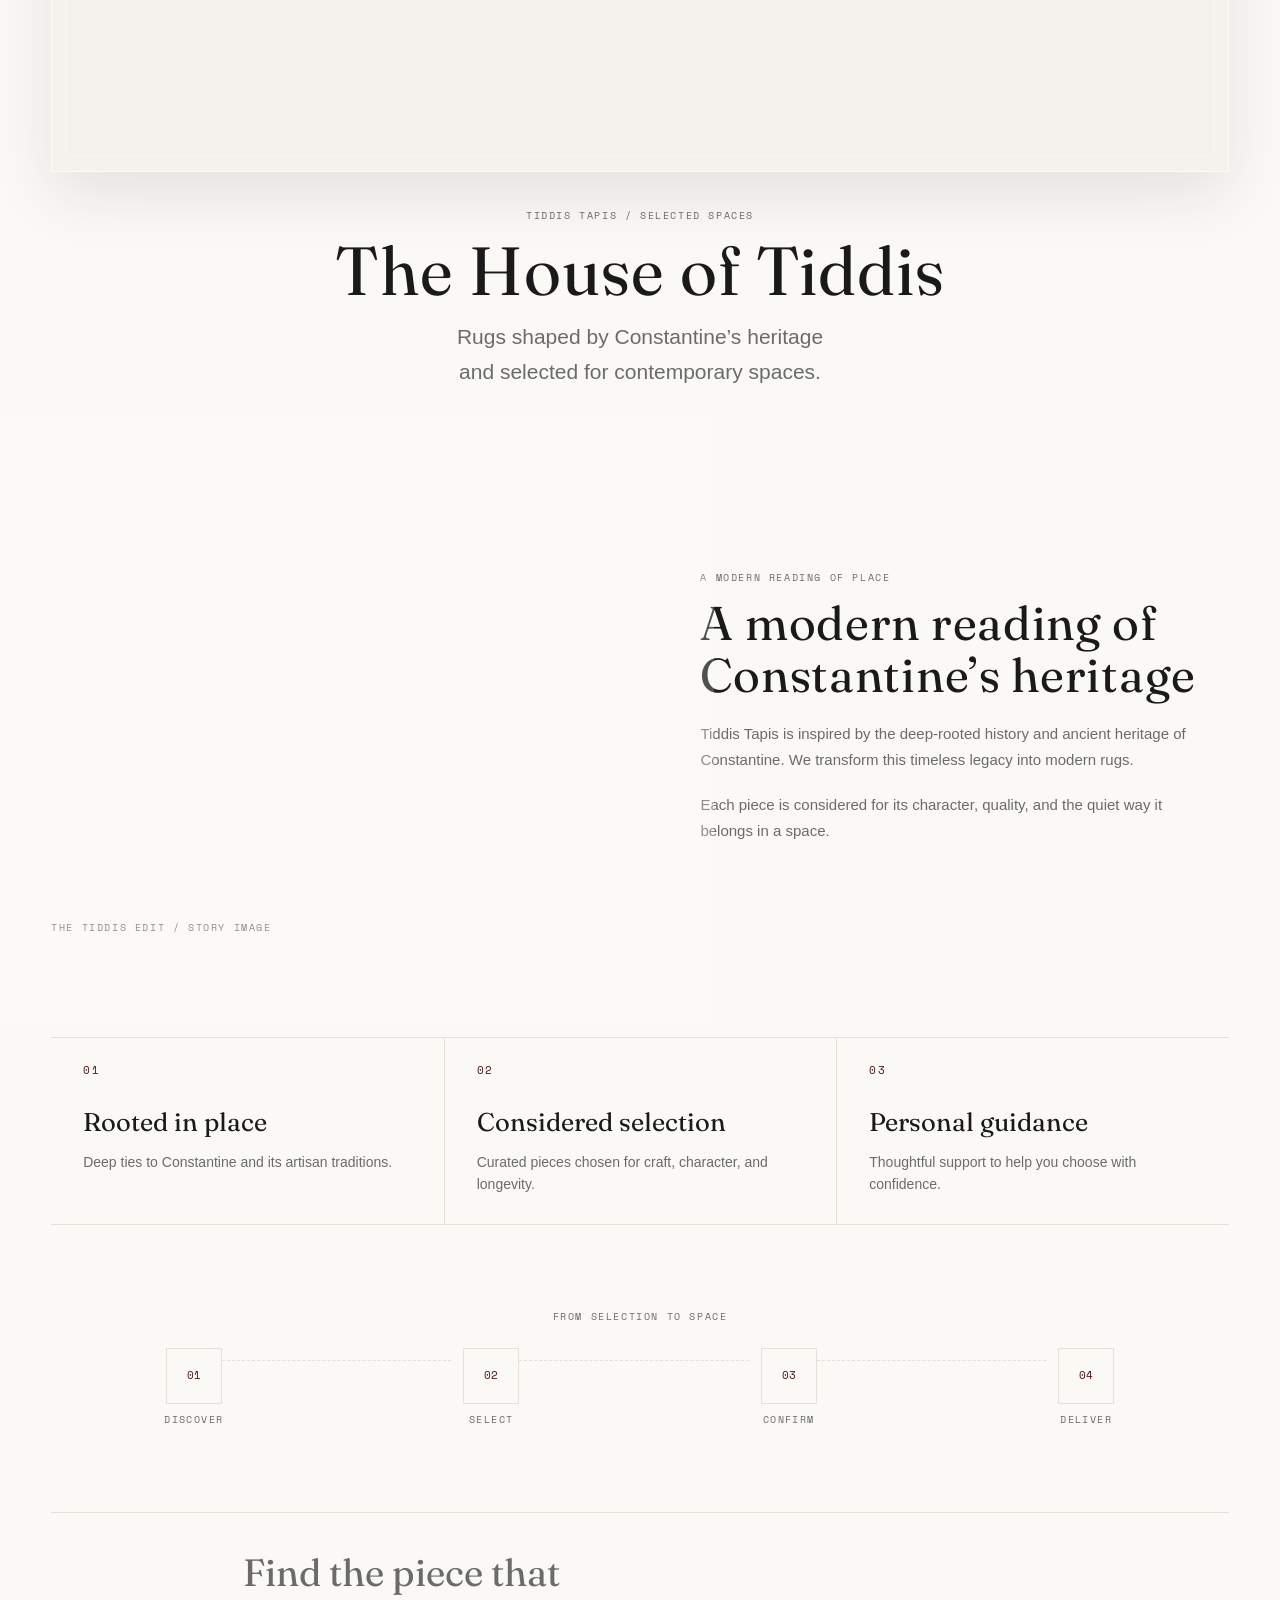
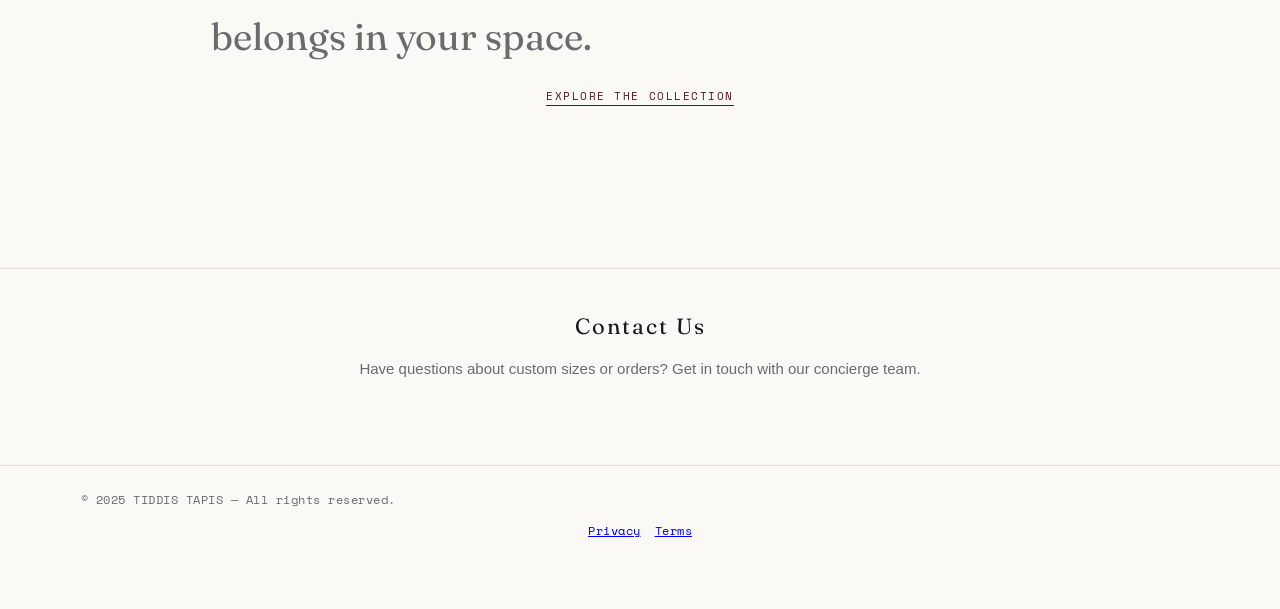
==== commit 060a23c2: "Create editable About Us editorial section" ====
--- a/index.html
+++ b/index.html
@@ -4,8 +4,8 @@
     <meta charset="UTF-8">
     <meta name="viewport" content="width=device-width, initial-scale=1.0, maximum-scale=2.0, user-scalable=yes">
     <title>TIDDIS TAPIS | Luxury Rugs &amp; Carpets</title>
-    <link rel="stylesheet" href="css/style.css?v=20260827-ux5">
-    <link rel="stylesheet" href="css/tiddis-design-system.css?v=20260827-ux5">
+    <link rel="stylesheet" href="css/style.css?v=20260827-ux6">
+    <link rel="stylesheet" href="css/tiddis-design-system.css?v=20260827-ux6">
     <link rel="manifest" href="manifest.json">
 </head>
 <body>
@@ -190,18 +190,54 @@
             </div>
         </section>
 
-        <!-- قسم About Us -->
-        <section id="about-section" class="store-section about-section">
-            <div class="about-media-shell">
-                <div class="about-media-frame">
-                    <img id="about-image" src="https://i.ibb.co/CK9zNFVq/about-tiddis.jpg" alt="Curated rugs displayed in a refined showroom" loading="lazy">
-                </div>
-                <span class="about-media-caption">TIDDIS TAPIS / SELECTED SPACES</span>
-            </div>
-            <div class="about-copy">
-                <span class="section-eyebrow">THE HOUSE OF TIDDIS</span>
-                <h3>About Tiddis</h3>
-                <p id="about-text">Tiddis Tapis is inspired by the deep-rooted history and ancient heritage of Constantine. We transform this timeless legacy into modern rugs.</p>
+        <!-- About Us — editable editorial story -->
+        <section id="about-section" class="store-section about-section about-editorial-section">
+            <div class="about-hero-media">
+                <div class="about-hero-frame">
+                    <img id="about-hero-image" src="https://images.unsplash.com/photo-1600166898405-da9535204843?auto=format&fit=crop&w=1800&q=85" alt="Rug artisan working on a traditional loom" loading="lazy" decoding="async">
+                </div>
+            </div>
+
+            <div class="about-intro">
+                <span id="about-eyebrow" class="section-eyebrow">TIDDIS TAPIS / SELECTED SPACES</span>
+                <h3 id="about-title">The House of Tiddis</h3>
+                <p id="about-lede">Rugs shaped by Constantine’s heritage and selected for contemporary spaces.</p>
+            </div>
+
+            <div class="about-story-grid">
+                <div class="about-media-shell about-story-media">
+                    <div class="about-media-frame">
+                        <img id="about-image" src="https://i.ibb.co/CK9zNFVq/about-tiddis.jpg" alt="Curated rugs displayed in a refined showroom" loading="lazy" decoding="async">
+                    </div>
+                    <span class="about-media-caption">THE TIDDIS EDIT / STORY IMAGE</span>
+                </div>
+                <div class="about-copy about-story-copy">
+                    <span class="section-eyebrow">A MODERN READING OF PLACE</span>
+                    <h4 id="about-story-title">A modern reading of Constantine’s heritage</h4>
+                    <p id="about-text">Tiddis Tapis is inspired by the deep-rooted history and ancient heritage of Constantine. We transform this timeless legacy into modern rugs.</p>
+                    <p id="about-story-support">Each piece is considered for its character, quality, and the quiet way it belongs in a space.</p>
+                </div>
+            </div>
+
+            <div class="about-principles" aria-label="Tiddis principles">
+                <article><span class="about-principle-index">01</span><h5>Rooted in place</h5><p>Deep ties to Constantine and its artisan traditions.</p></article>
+                <article><span class="about-principle-index">02</span><h5>Considered selection</h5><p>Curated pieces chosen for craft, character, and longevity.</p></article>
+                <article><span class="about-principle-index">03</span><h5>Personal guidance</h5><p>Thoughtful support to help you choose with confidence.</p></article>
+            </div>
+
+            <div class="about-process" aria-label="From selection to space">
+                <span class="section-eyebrow">FROM SELECTION TO SPACE</span>
+                <ol>
+                    <li><b>01</b><span>Discover</span></li>
+                    <li><b>02</b><span>Select</span></li>
+                    <li><b>03</b><span>Confirm</span></li>
+                    <li><b>04</b><span>Deliver</span></li>
+                </ol>
+            </div>
+
+            <div class="about-cta">
+                <p>Find the piece that belongs in your space.</p>
+                <a href="#products-grid">Explore the collection</a>
             </div>
         </section>
 
@@ -286,7 +322,7 @@
     </div>
 
     <!-- تحميل ملفات JavaScript -->
-    <script type="module" src="js/firebase-config.js?v=20260827-ux5"></script>
-    <script type="module" src="js/store.js?v=20260827-ux5"></script>
+    <script type="module" src="js/firebase-config.js?v=20260827-ux6"></script>
+    <script type="module" src="js/store.js?v=20260827-ux6"></script>
 </body>
 </html>
--- a/css/tiddis-design-system.css
+++ b/css/tiddis-design-system.css
@@ -1488,3 +1488,334 @@
         transition: none;
     }
 }
+
+
+/* =========================================================
+   TIDDIS TAPIS — About Us editorial skeleton
+   Separate hero image from the admin-editable story image.
+   ========================================================= */
+.about-editorial-section {
+    display: block;
+    max-width: 1440px;
+    margin-inline: auto;
+    padding: clamp(40px, 7vw, 96px) clamp(18px, 4vw, 64px) 88px;
+    text-align: left;
+}
+
+.about-hero-media,
+.about-intro,
+.about-story-grid,
+.about-principles,
+.about-process,
+.about-cta {
+    max-width: 1180px;
+    margin-inline: auto;
+}
+
+.about-hero-media {
+    margin-bottom: clamp(20px, 3vw, 36px);
+}
+
+.about-hero-frame {
+    position: relative;
+    aspect-ratio: 16 / 8.5;
+    overflow: hidden;
+    border: 1px solid rgba(255, 255, 255, .68);
+    background: var(--color-surface-soft);
+    box-shadow: 0 22px 58px rgba(38, 28, 24, .10), inset 0 1px 0 rgba(255,255,255,.66);
+}
+
+.about-hero-frame::after {
+    content: '';
+    position: absolute;
+    inset: 14px;
+    pointer-events: none;
+    border: 1px solid rgba(255, 255, 255, .34);
+}
+
+.about-hero-frame img,
+.about-story-media .about-media-frame img {
+    display: block;
+    width: 100%;
+    height: 100%;
+    object-fit: cover;
+}
+
+.about-intro {
+    padding: 0 clamp(0px, 4vw, 64px) clamp(44px, 7vw, 92px);
+    text-align: center;
+}
+
+.about-intro h3 {
+    margin: 12px 0 14px;
+    font-family: var(--font-serif);
+    font-size: clamp(34px, 5.5vw, 68px);
+    font-weight: 400;
+    letter-spacing: .015em;
+    line-height: 1.05;
+    text-wrap: balance;
+}
+
+.about-intro p {
+    max-width: 620px;
+    margin: 0 auto;
+    color: var(--text-muted);
+    font-size: clamp(16px, 1.7vw, 21px);
+    line-height: 1.65;
+    text-wrap: balance;
+}
+
+.about-story-grid {
+    display: grid;
+    grid-template-columns: minmax(0, 1.04fr) minmax(280px, .96fr);
+    align-items: center;
+    gap: clamp(28px, 6vw, 88px);
+    padding-bottom: clamp(48px, 8vw, 104px);
+}
+
+.about-story-media {
+    min-width: 0;
+}
+
+.about-story-media .about-media-frame {
+    min-height: 0;
+    aspect-ratio: 4 / 3;
+}
+
+.about-story-media .about-media-frame img {
+    min-height: 0;
+}
+
+.about-story-media .about-media-caption {
+    text-align: left;
+}
+
+.about-story-copy {
+    max-width: 510px;
+}
+
+.about-story-copy h4 {
+    margin: 12px 0 20px;
+    font-family: var(--font-serif);
+    font-size: clamp(28px, 3.7vw, 48px);
+    font-weight: 400;
+    letter-spacing: .015em;
+    line-height: 1.1;
+    text-wrap: balance;
+}
+
+.about-story-copy p {
+    margin: 0 0 18px;
+    max-width: 42em;
+    color: var(--text-muted);
+    line-height: 1.75;
+}
+
+.about-story-copy p:last-child {
+    margin-bottom: 0;
+}
+
+.about-principles {
+    display: grid;
+    grid-template-columns: repeat(3, minmax(0, 1fr));
+    border-top: 1px solid var(--color-line);
+    border-bottom: 1px solid var(--color-line);
+}
+
+.about-principles article {
+    min-width: 0;
+    padding: 24px clamp(14px, 2.5vw, 34px) 28px;
+}
+
+.about-principles article + article {
+    border-left: 1px solid var(--color-line);
+}
+
+.about-principle-index {
+    display: block;
+    margin-bottom: 22px;
+    color: var(--color-accent);
+    font-family: var(--font-mono);
+    font-size: 11px;
+    letter-spacing: .14em;
+}
+
+.about-principles h5 {
+    margin: 0 0 8px;
+    font-family: var(--font-serif);
+    font-size: clamp(20px, 2vw, 28px);
+    font-weight: 400;
+    text-wrap: balance;
+}
+
+.about-principles p {
+    margin: 0;
+    color: var(--text-muted);
+    font-size: 14px;
+    line-height: 1.6;
+}
+
+.about-process {
+    padding: clamp(46px, 7vw, 84px) 0;
+    text-align: center;
+}
+
+.about-process ol {
+    display: grid;
+    grid-template-columns: repeat(4, minmax(0, 1fr));
+    gap: 12px;
+    margin: 24px 0 0;
+    padding: 0;
+    list-style: none;
+}
+
+.about-process li {
+    position: relative;
+    display: grid;
+    gap: 8px;
+    justify-items: center;
+    min-width: 0;
+    color: var(--text-primary);
+}
+
+.about-process li:not(:last-child)::after {
+    content: '';
+    position: absolute;
+    top: 12px;
+    left: calc(50% + 28px);
+    width: calc(100% - 56px);
+    border-top: 1px dashed var(--color-line);
+}
+
+.about-process b {
+    position: relative;
+    z-index: 1;
+    display: grid;
+    place-items: center;
+    width: 56px;
+    height: 56px;
+    border: 1px solid var(--color-line);
+    border-radius: 50%;
+    background: var(--color-canvas);
+    color: var(--color-accent);
+    font-family: var(--font-mono);
+    font-size: 11px;
+    font-weight: 400;
+}
+
+.about-process li span {
+    color: var(--text-muted);
+    font-family: var(--font-mono);
+    font-size: 10px;
+    letter-spacing: .14em;
+    text-transform: uppercase;
+}
+
+.about-cta {
+    padding-top: 28px;
+    border-top: 1px solid var(--color-line);
+    text-align: center;
+}
+
+.about-cta p {
+    margin: 0 0 12px;
+    font-family: var(--font-serif);
+    font-size: clamp(24px, 3vw, 38px);
+    font-weight: 400;
+    text-wrap: balance;
+}
+
+.about-cta a {
+    color: var(--color-accent);
+    font-family: var(--font-mono);
+    font-size: 11px;
+    letter-spacing: .14em;
+    text-decoration: underline;
+    text-underline-offset: 5px;
+    text-transform: uppercase;
+}
+
+.about-cta a:hover {
+    color: var(--color-accent-deep);
+}
+
+@media (max-width: 900px) {
+    .about-editorial-section {
+        padding-inline: 16px;
+    }
+
+    .about-hero-frame {
+        aspect-ratio: 4 / 3;
+    }
+
+    .about-hero-frame::after {
+        inset: 8px;
+    }
+
+    .about-intro {
+        padding-inline: 4px;
+        padding-bottom: 48px;
+    }
+
+    .about-story-grid {
+        grid-template-columns: 1fr;
+        gap: 24px;
+        padding-bottom: 52px;
+    }
+
+    .about-story-copy {
+        max-width: none;
+        text-align: center;
+    }
+
+    .about-story-copy p {
+        max-width: 44em;
+        margin-inline: auto;
+    }
+
+    .about-story-media .about-media-caption {
+        text-align: right;
+    }
+
+    .about-principles {
+        grid-template-columns: 1fr;
+    }
+
+    .about-principles article + article {
+        border-top: 1px solid var(--color-line);
+        border-left: 0;
+    }
+
+    .about-process ol {
+        grid-template-columns: repeat(2, minmax(0, 1fr));
+        row-gap: 28px;
+    }
+
+    .about-process li::after {
+        display: none;
+    }
+}
+
+@media (max-width: 480px) {
+    .about-editorial-section {
+        padding-inline: 12px;
+    }
+
+    .about-intro h3 {
+        font-size: clamp(32px, 10vw, 46px);
+    }
+
+    .about-story-copy h4 {
+        font-size: clamp(27px, 8vw, 36px);
+    }
+
+    .about-principles article {
+        padding-inline: 8px;
+    }
+}
+
+@media (prefers-reduced-motion: reduce) {
+    .about-cta a {
+        transition: none;
+    }
+}
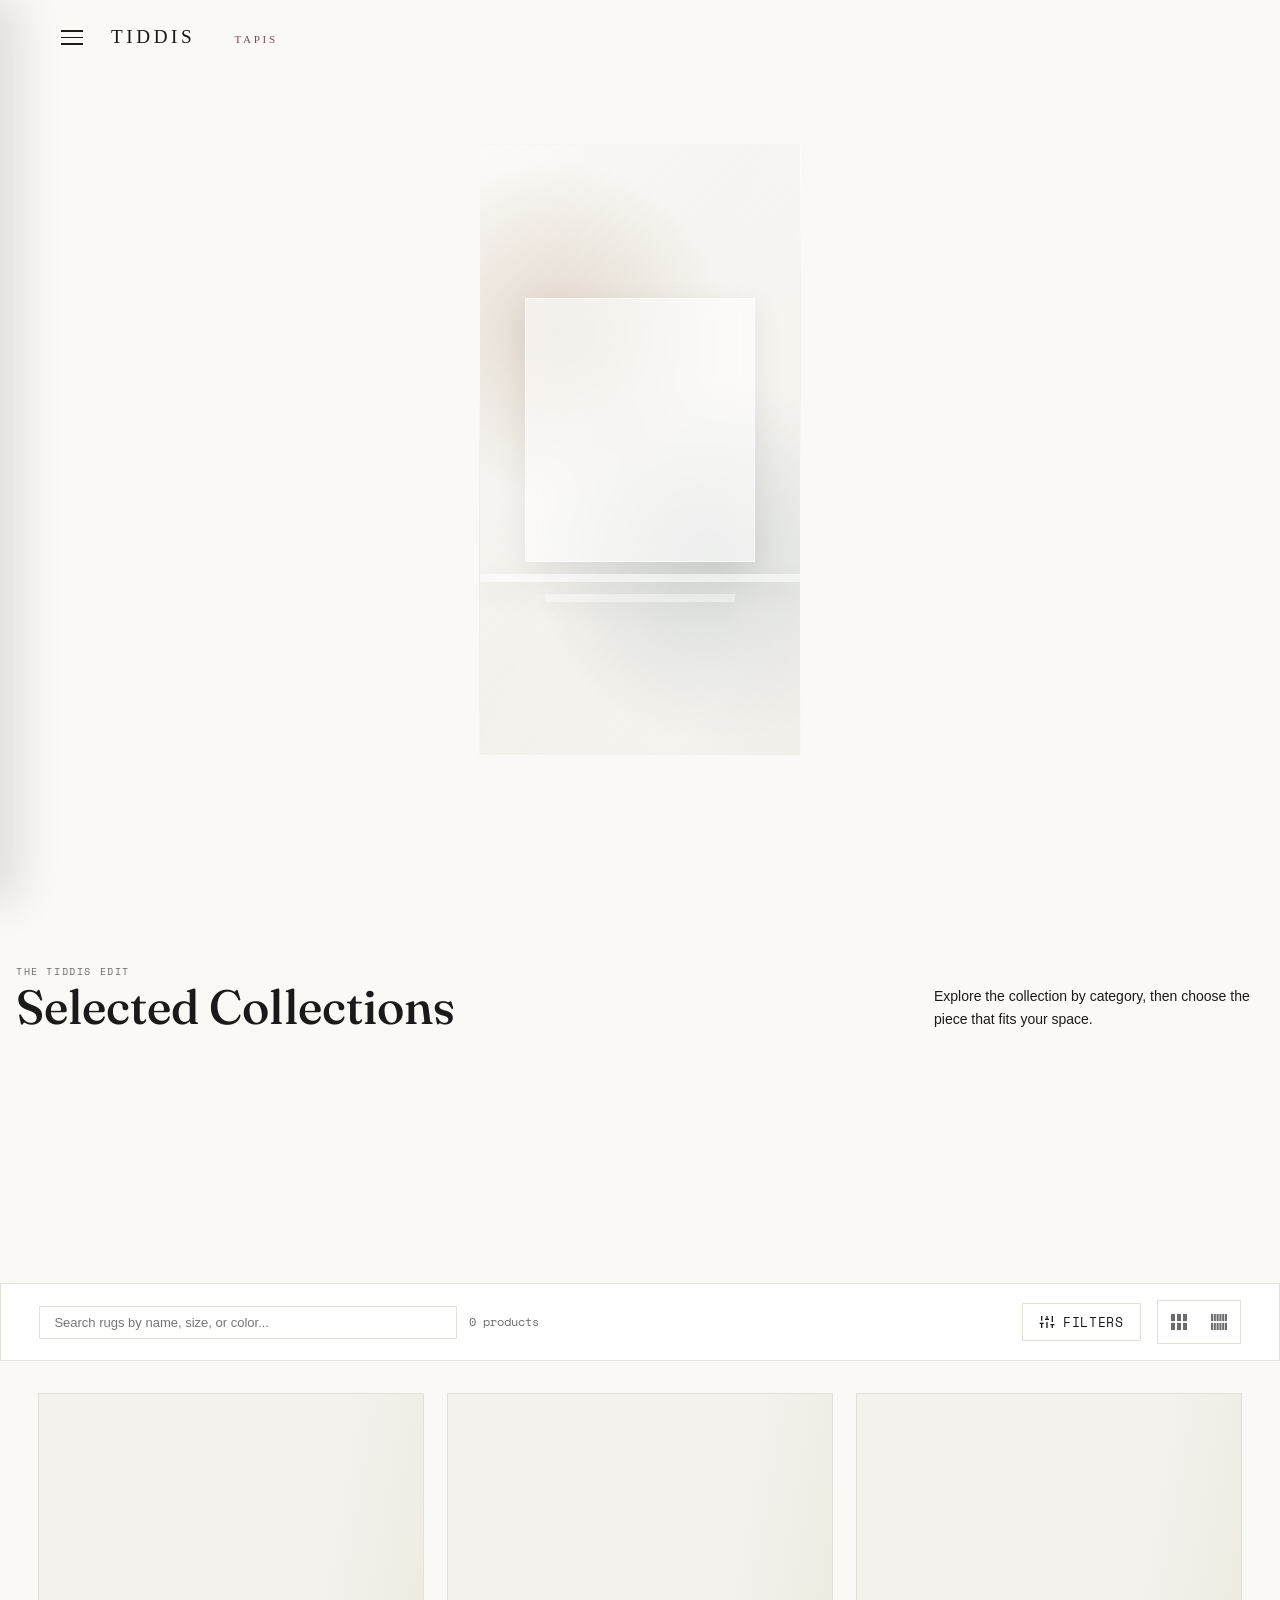
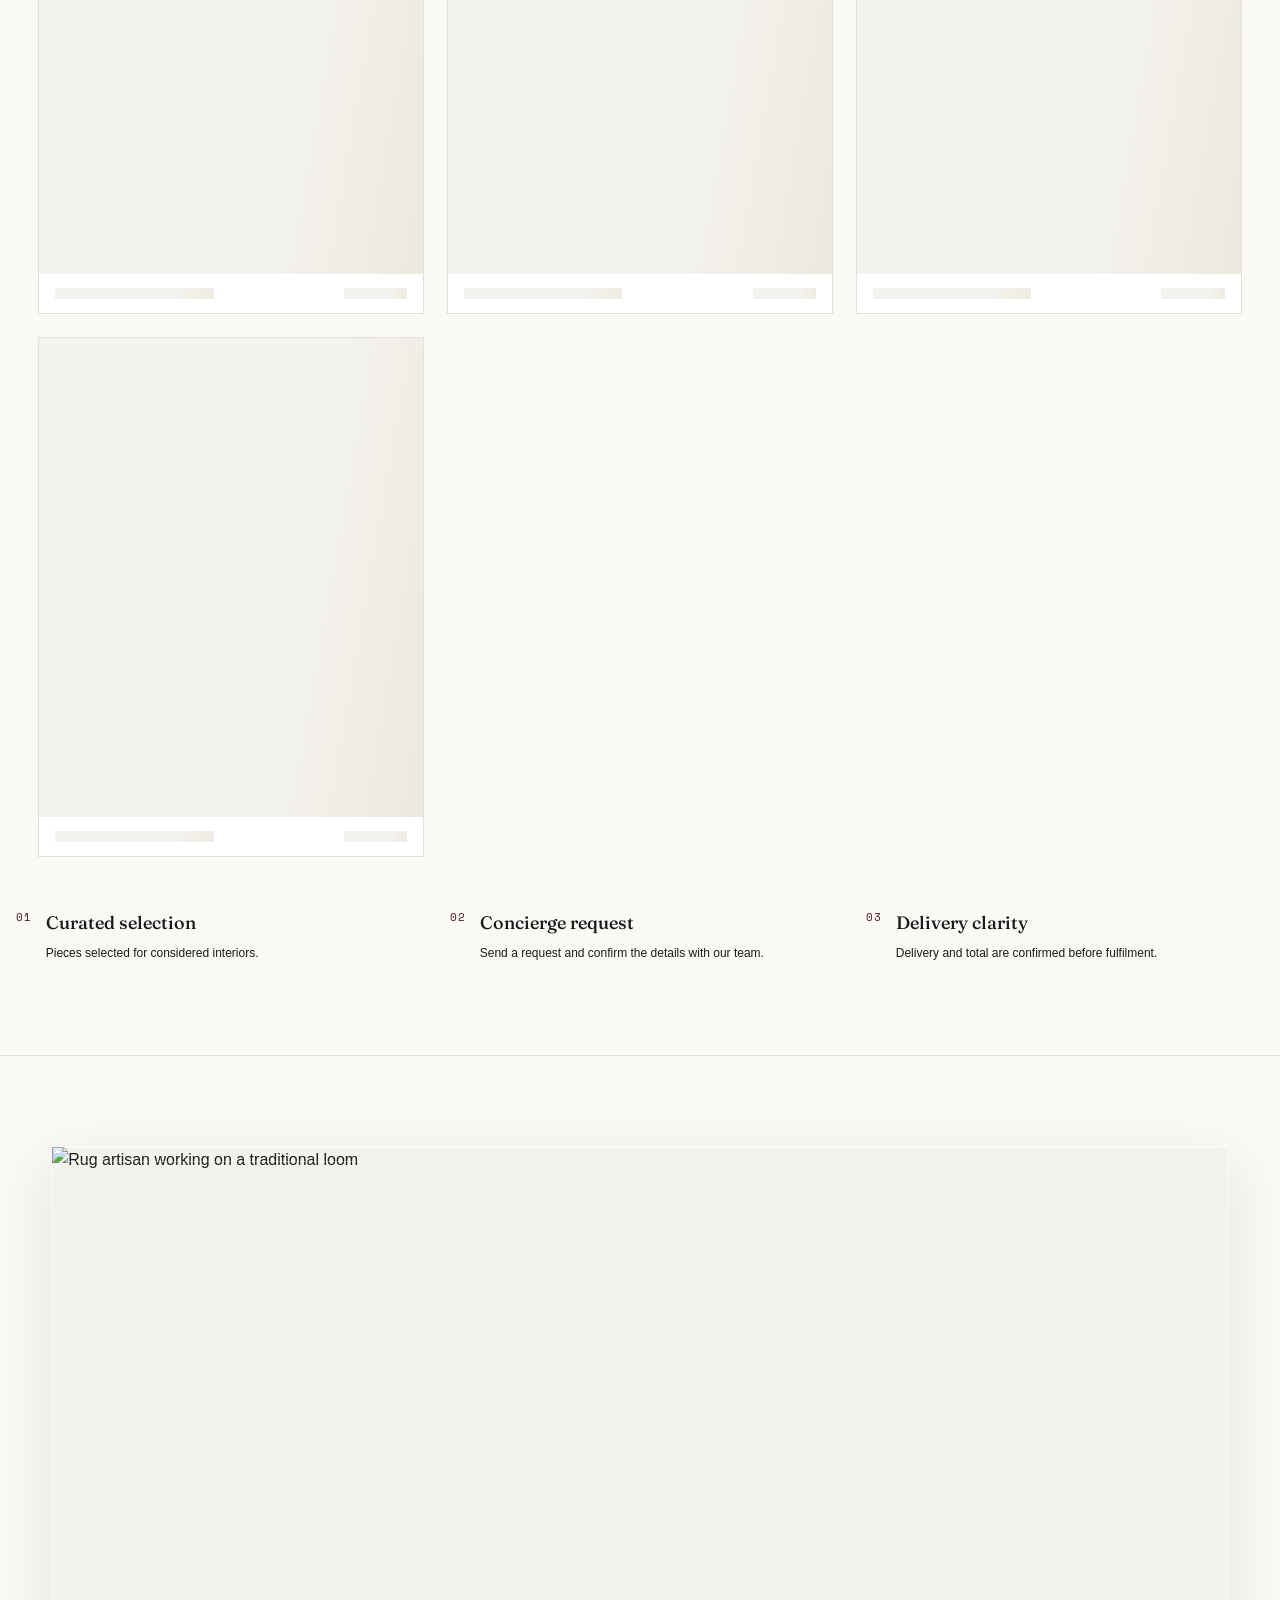
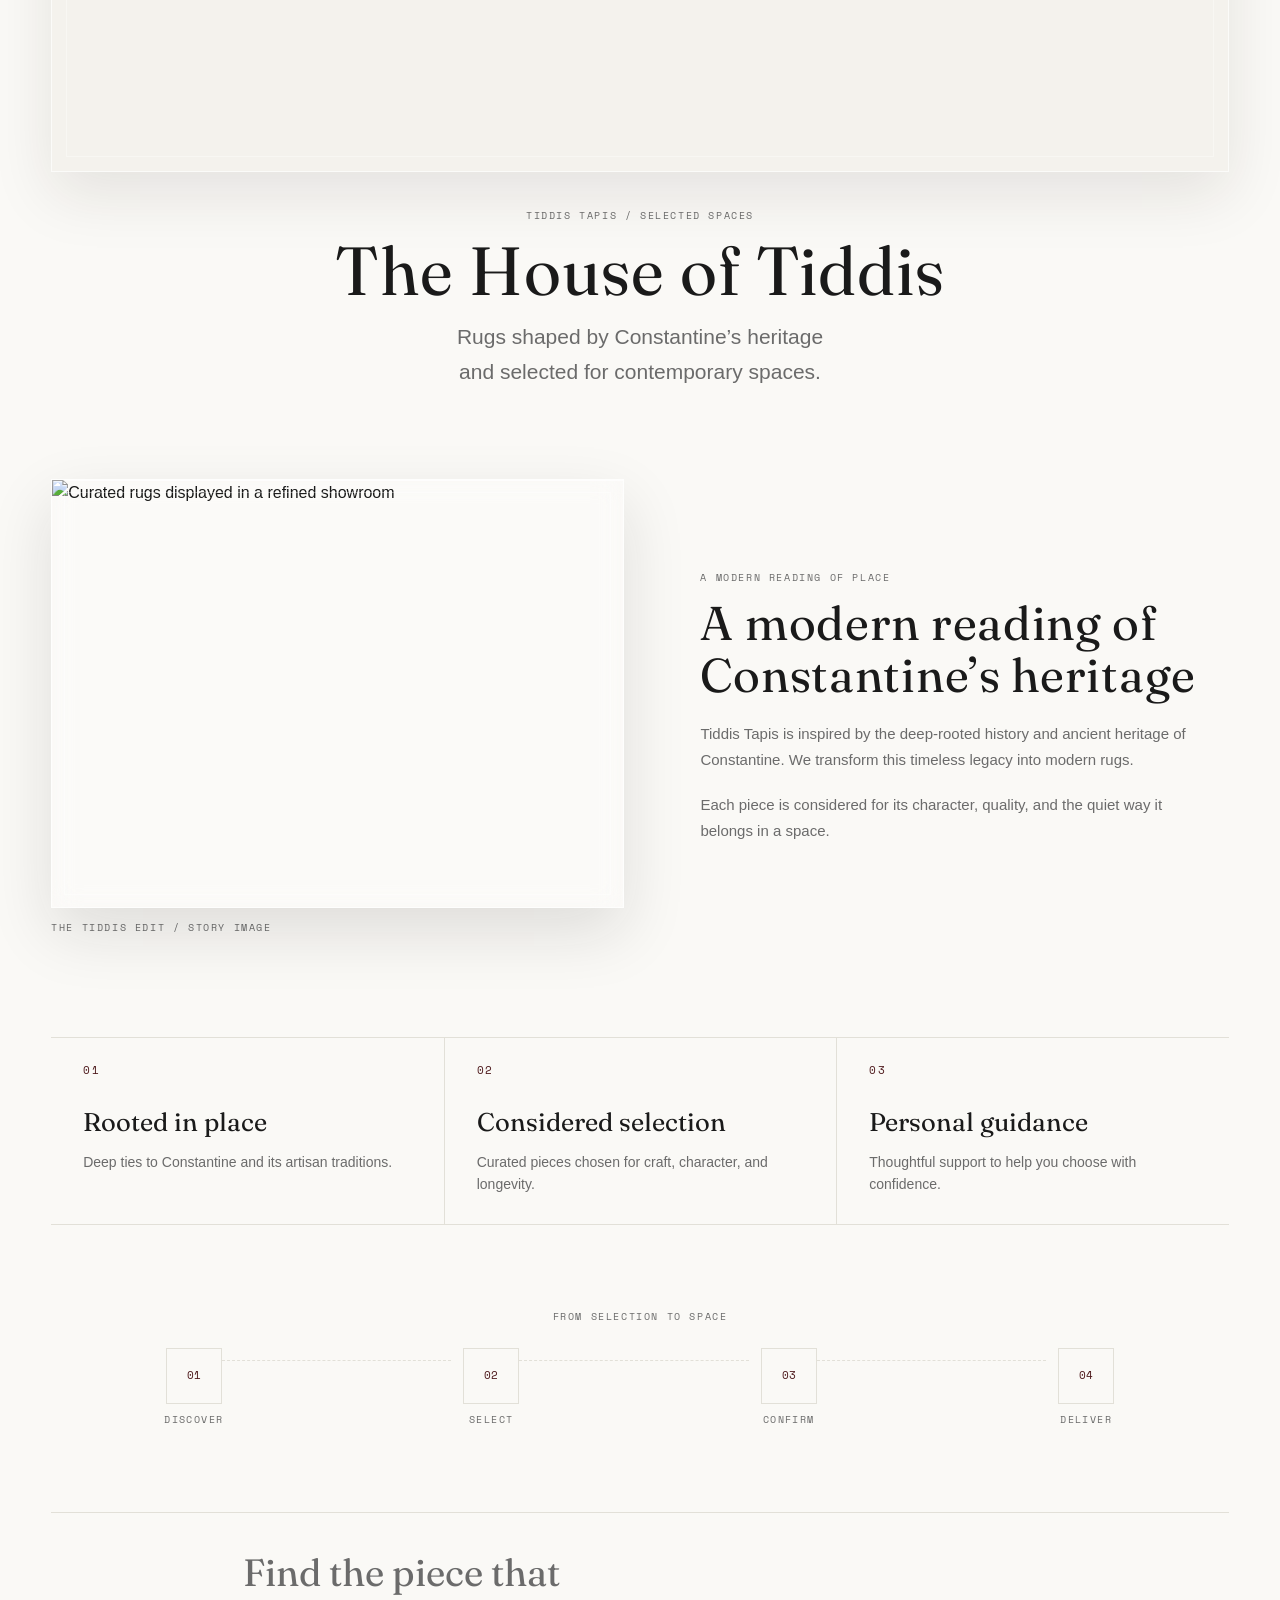
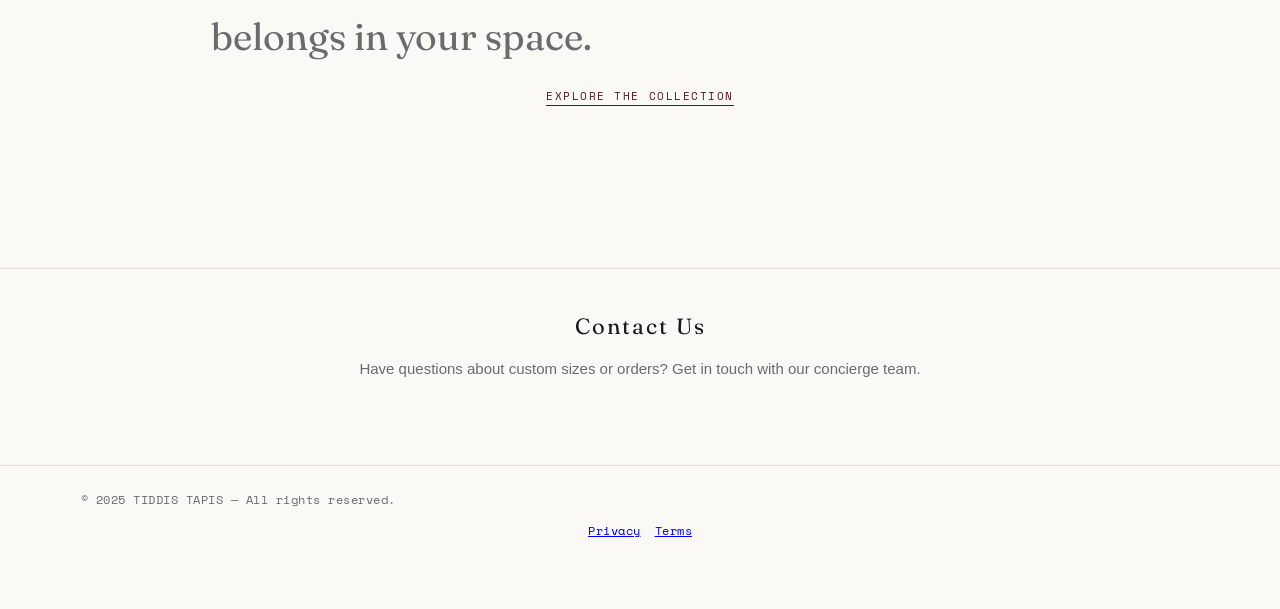
==== commit 43a9a870: "Optimize image loading: Remove lazy loading and implement browser-side image compression (ux7)" ====
--- a/index.html
+++ b/index.html
@@ -194,7 +194,7 @@
         <section id="about-section" class="store-section about-section about-editorial-section">
             <div class="about-hero-media">
                 <div class="about-hero-frame">
-                    <img id="about-hero-image" src="https://images.unsplash.com/photo-1600166898405-da9535204843?auto=format&fit=crop&w=1800&q=85" alt="Rug artisan working on a traditional loom" loading="lazy" decoding="async">
+                    <img id="about-hero-image" src="https://images.unsplash.com/photo-1600166898405-da9535204843?auto=format&fit=crop&w=1800&q=85" alt="Rug artisan working on a traditional loom">
                 </div>
             </div>
 
@@ -207,7 +207,7 @@
             <div class="about-story-grid">
                 <div class="about-media-shell about-story-media">
                     <div class="about-media-frame">
-                        <img id="about-image" src="https://i.ibb.co/CK9zNFVq/about-tiddis.jpg" alt="Curated rugs displayed in a refined showroom" loading="lazy" decoding="async">
+                        <img id="about-image" src="https://i.ibb.co/CK9zNFVq/about-tiddis.jpg" alt="Curated rugs displayed in a refined showroom">
                     </div>
                     <span class="about-media-caption">THE TIDDIS EDIT / STORY IMAGE</span>
                 </div>
--- a/css/tiddis-design-system.css
+++ b/css/tiddis-design-system.css
@@ -1819,3 +1819,160 @@
         transition: none;
     }
 }
+
+
+/* =========================================================
+   TIDDIS TAPIS — Image Optimization UI
+   ========================================================= */
+.optimization-panel {
+    margin: 16px 0;
+    padding: 16px;
+    background: rgba(78, 26, 29, 0.03);
+    border: 1px solid rgba(78, 26, 29, 0.1);
+    border-radius: var(--radius-card, 4px);
+    animation: slideDown 0.3s ease-out;
+}
+
+.optimization-header {
+    display: flex;
+    justify-content: space-between;
+    align-items: center;
+    margin-bottom: 12px;
+    padding-bottom: 8px;
+    border-bottom: 1px solid rgba(78, 26, 29, 0.08);
+}
+
+.optimization-header h4 {
+    margin: 0;
+    font-family: var(--font-mono);
+    font-size: 11px;
+    letter-spacing: 0.1em;
+    text-transform: uppercase;
+    color: var(--color-accent);
+}
+
+.optimization-stats-grid {
+    display: grid;
+    grid-template-columns: 1fr 1fr;
+    gap: 20px;
+    margin-bottom: 16px;
+}
+
+.opt-stat-box {
+    display: flex;
+    flex-direction: column;
+    gap: 4px;
+}
+
+.opt-stat-label {
+    font-family: var(--font-mono);
+    font-size: 9px;
+    color: var(--color-ink-muted);
+    text-transform: uppercase;
+}
+
+.opt-stat-value {
+    font-family: var(--font-serif);
+    font-size: 16px;
+    color: var(--color-ink);
+}
+
+.opt-stat-meta {
+    font-family: var(--font-mono);
+    font-size: 10px;
+    color: var(--color-ink-muted);
+}
+
+.optimization-progress-wrap {
+    margin-top: 12px;
+}
+
+.opt-progress-bar {
+    height: 4px;
+    background: rgba(78, 26, 29, 0.1);
+    border-radius: 2px;
+    overflow: hidden;
+    margin-bottom: 8px;
+}
+
+.opt-progress-fill {
+    height: 100%;
+    background: var(--color-accent);
+    width: 0%;
+    transition: width 0.3s ease;
+}
+
+.opt-savings-badge {
+    display: inline-block;
+    padding: 2px 8px;
+    background: #e7f5e9;
+    color: #2e7d32;
+    font-family: var(--font-mono);
+    font-size: 10px;
+    border-radius: 12px;
+    font-weight: 600;
+}
+
+.optimization-preview-comparison {
+    display: grid;
+    grid-template-columns: 1fr 1fr;
+    gap: 12px;
+    margin-top: 16px;
+}
+
+.opt-preview-box {
+    position: relative;
+    aspect-ratio: 4 / 3;
+    background: #eee;
+    overflow: hidden;
+    border: 1px solid var(--color-line);
+}
+
+.opt-preview-box img {
+    width: 100%;
+    height: 100%;
+    object-fit: cover;
+}
+
+.opt-preview-label {
+    position: absolute;
+    top: 4px;
+    left: 4px;
+    padding: 2px 6px;
+    background: rgba(0,0,0,0.6);
+    color: #fff;
+    font-family: var(--font-mono);
+    font-size: 8px;
+    text-transform: uppercase;
+}
+
+.optimization-advanced-toggle {
+    display: block;
+    margin-top: 12px;
+    background: none;
+    border: none;
+    color: var(--color-accent);
+    font-family: var(--font-mono);
+    font-size: 10px;
+    text-decoration: underline;
+    cursor: pointer;
+    padding: 0;
+}
+
+.optimization-advanced-panel {
+    margin-top: 12px;
+    padding-top: 12px;
+    border-top: 1px dashed rgba(78, 26, 29, 0.15);
+}
+
+.opt-form-row {
+    display: grid;
+    grid-template-columns: 1fr 1fr;
+    gap: 12px;
+    margin-bottom: 8px;
+}
+
+@keyframes slideDown {
+    from { opacity: 0; transform: translateY(-10px); }
+    to { opacity: 1; transform: translateY(0); }
+}
